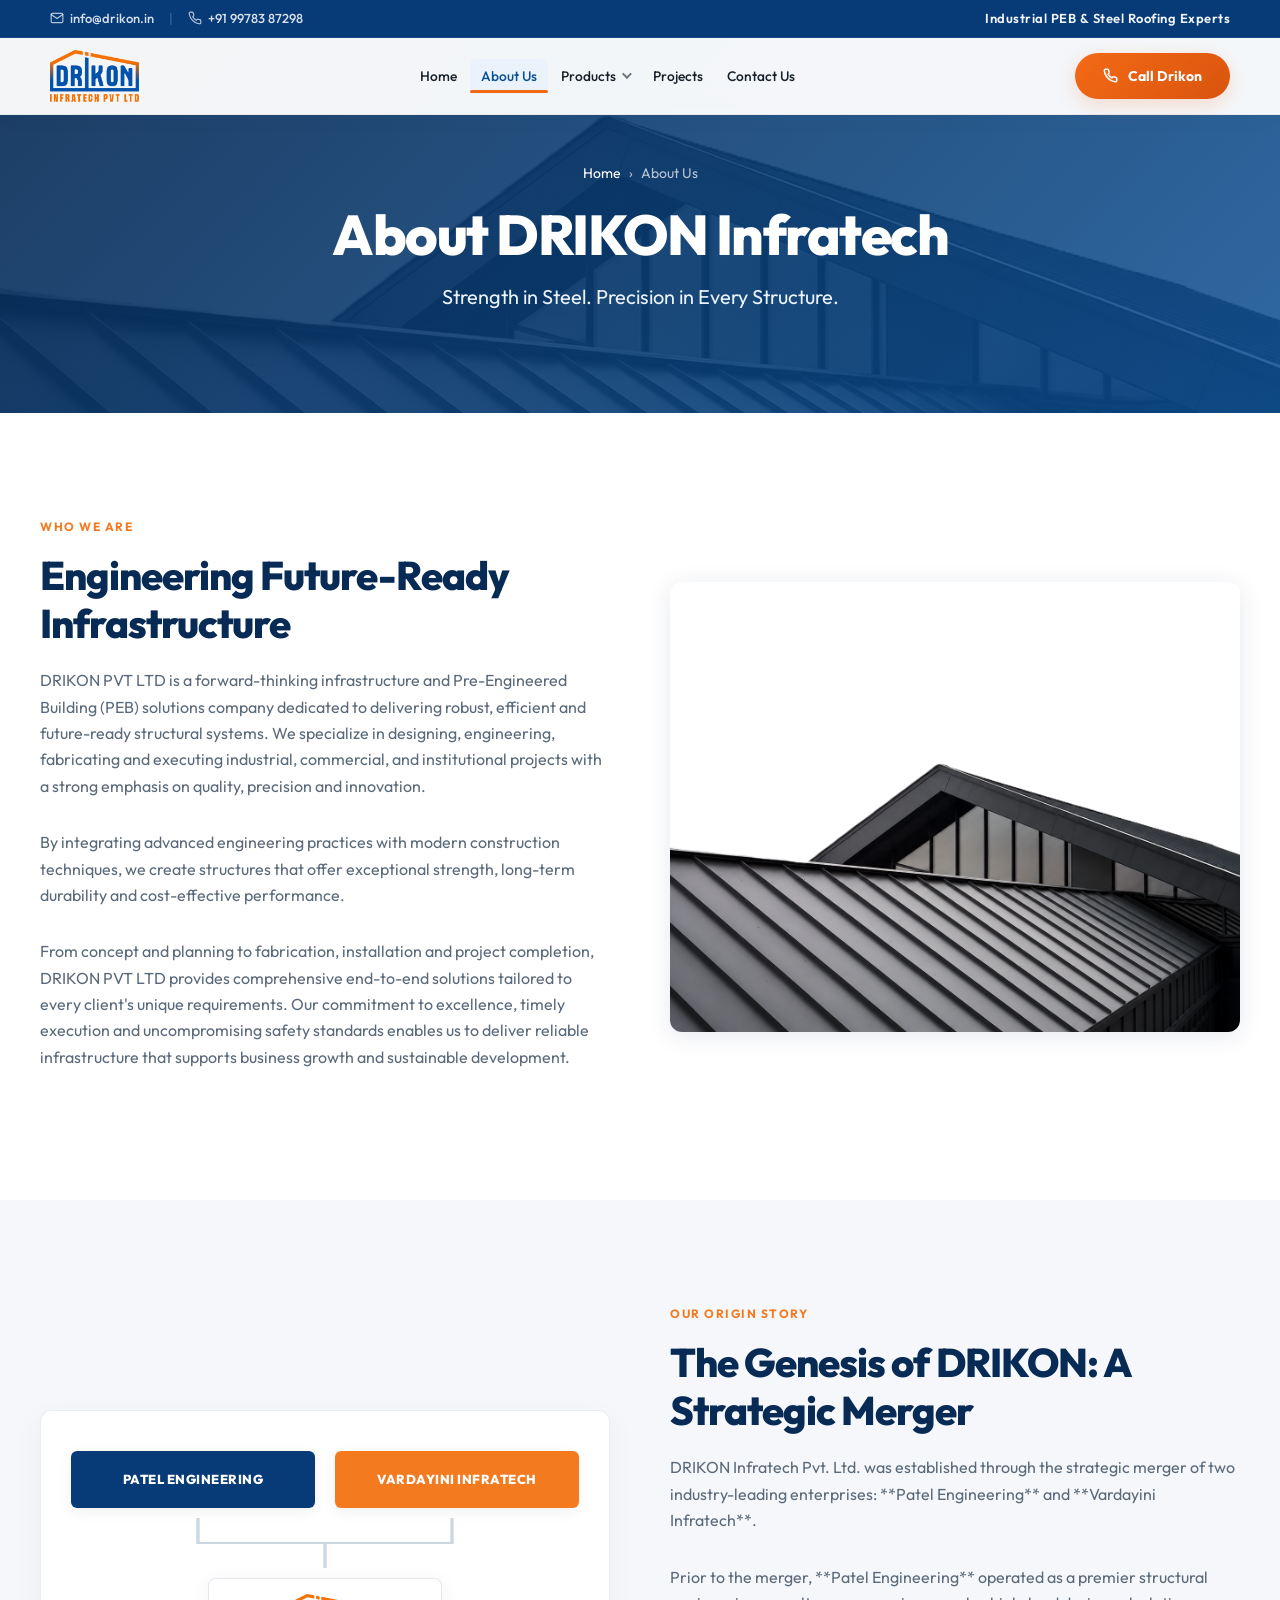
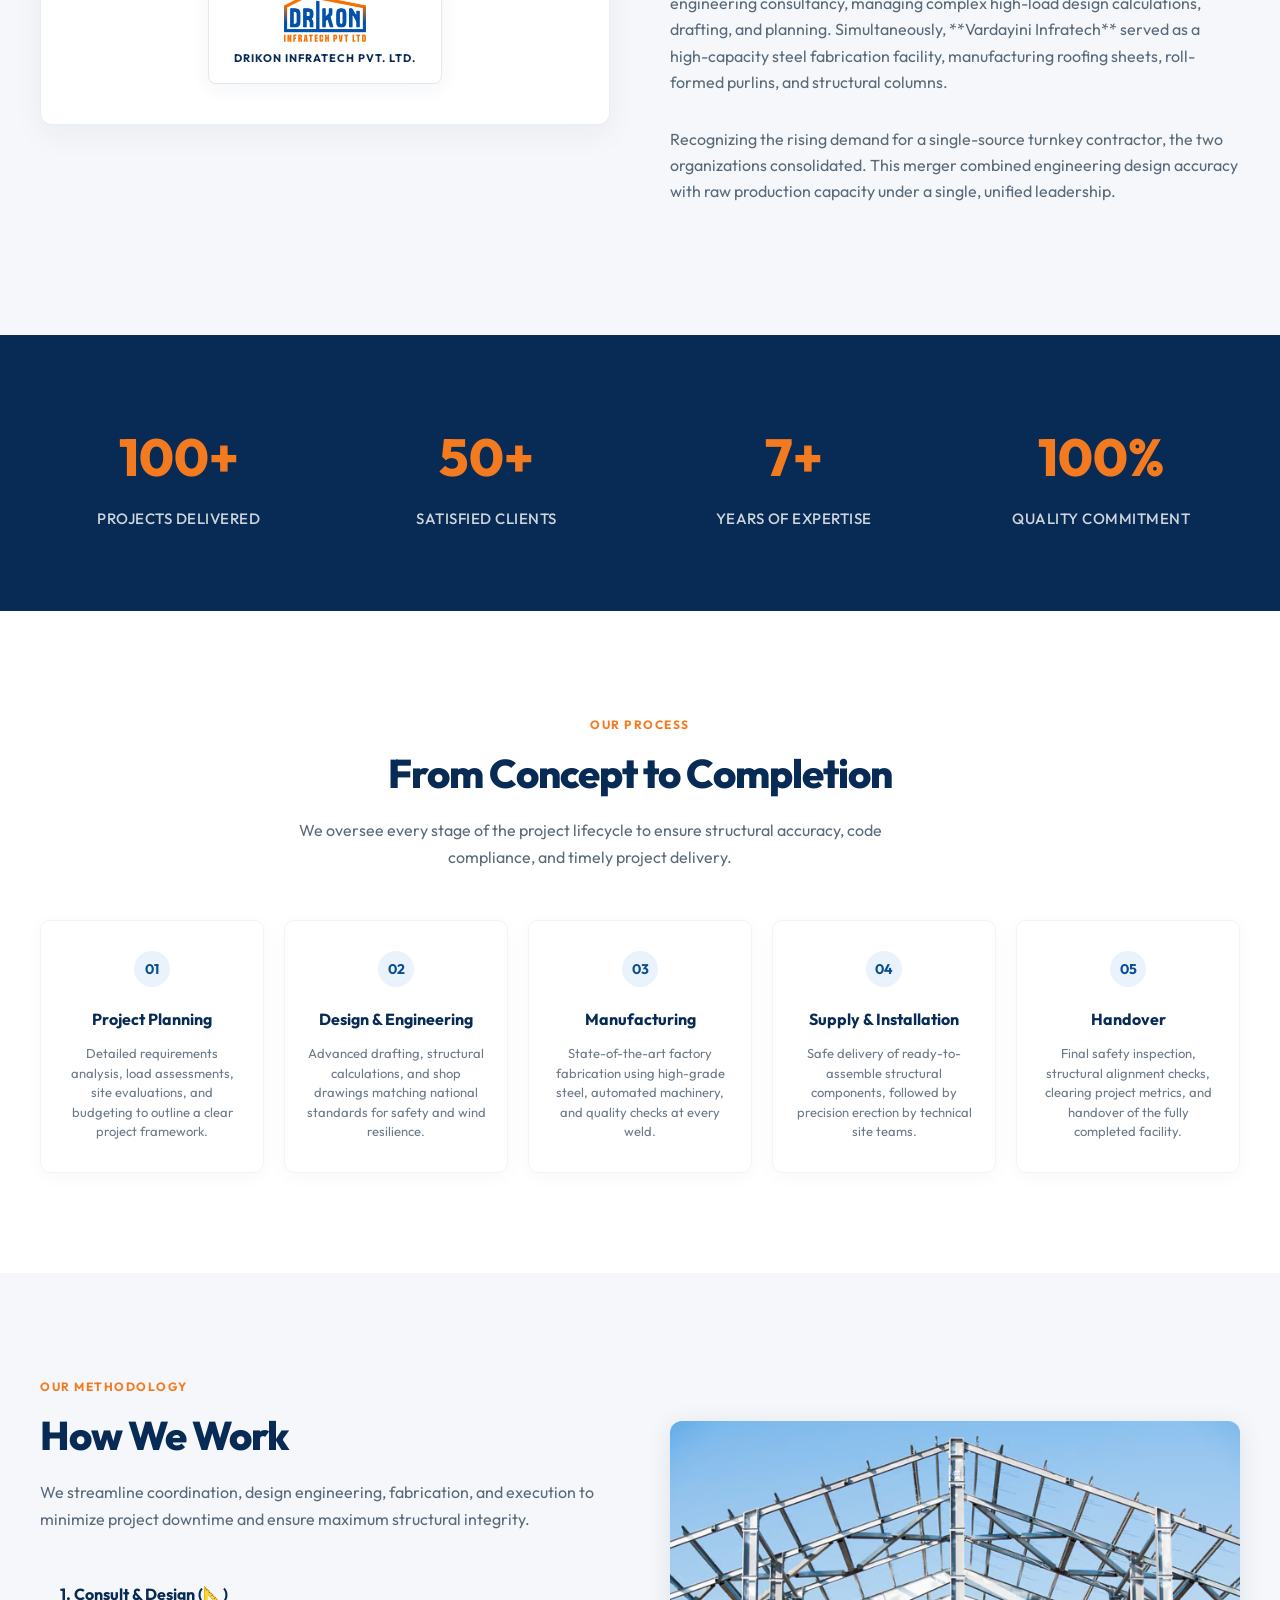
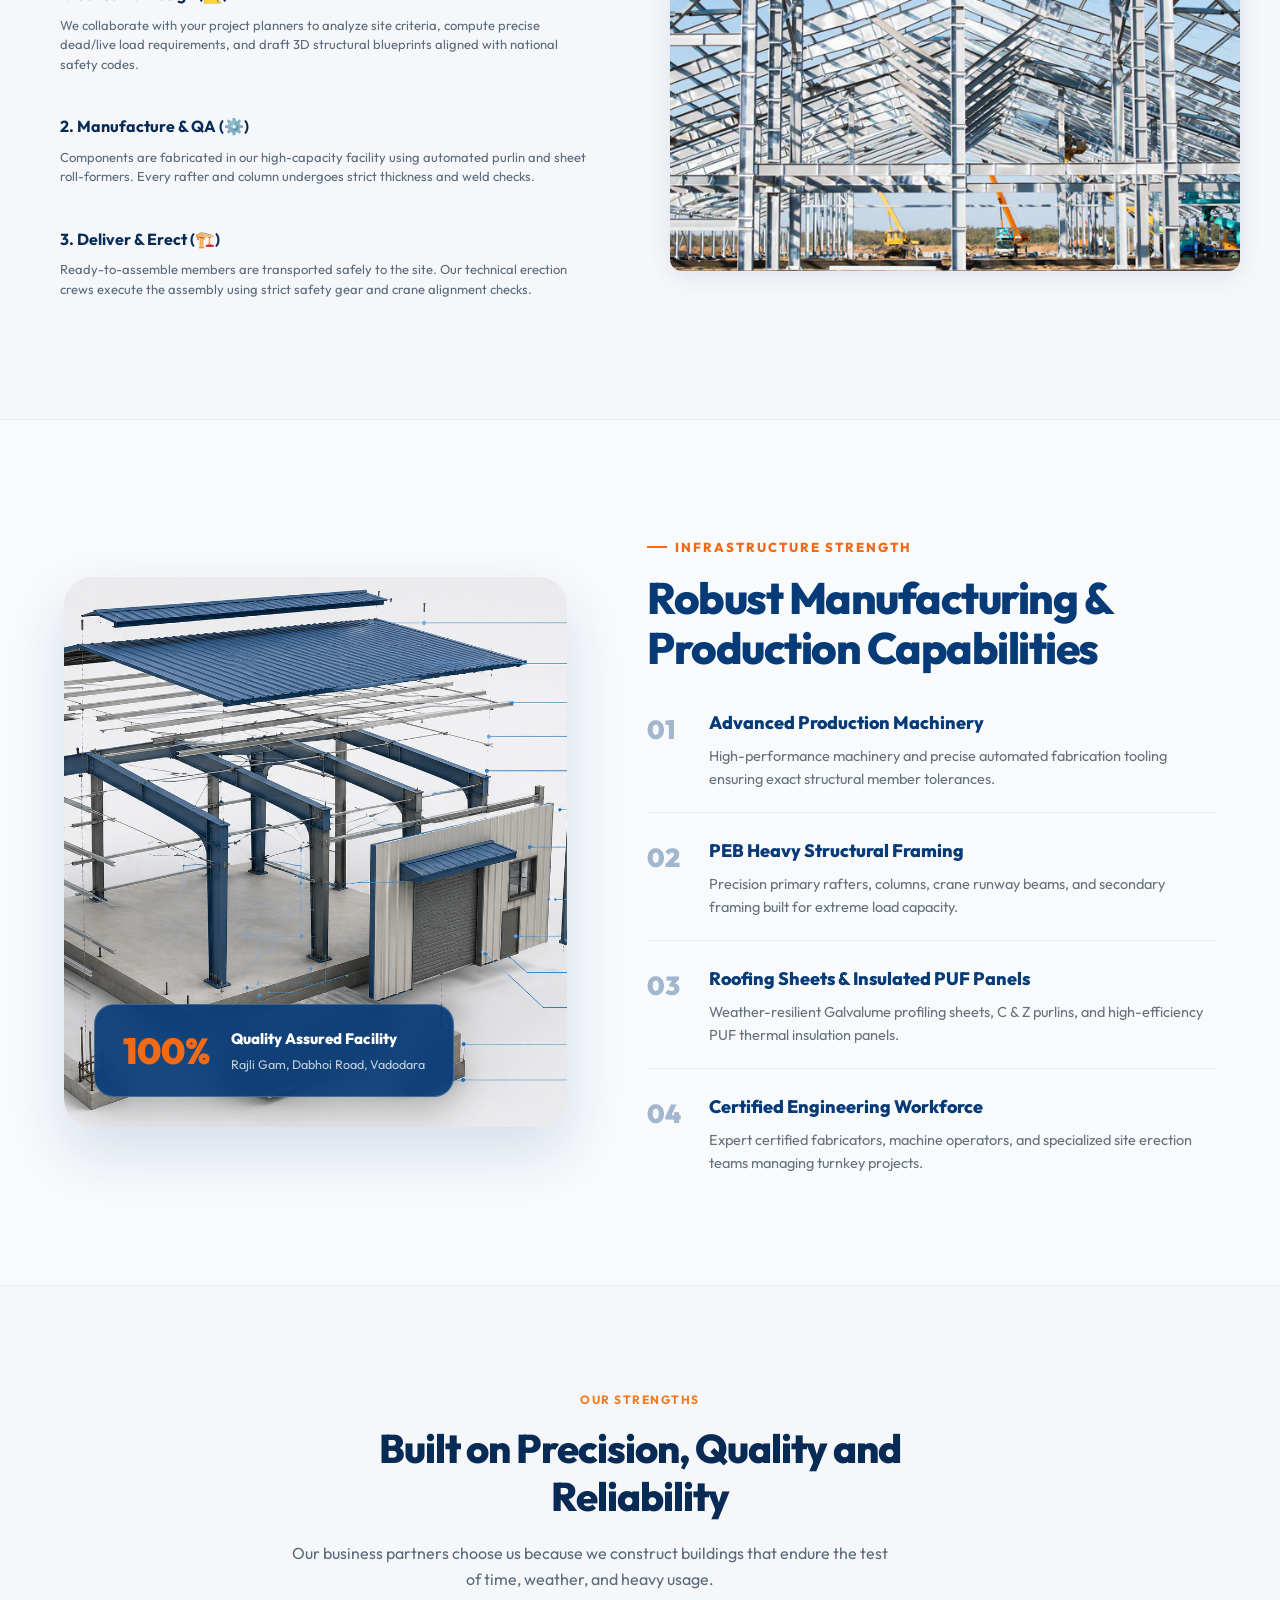
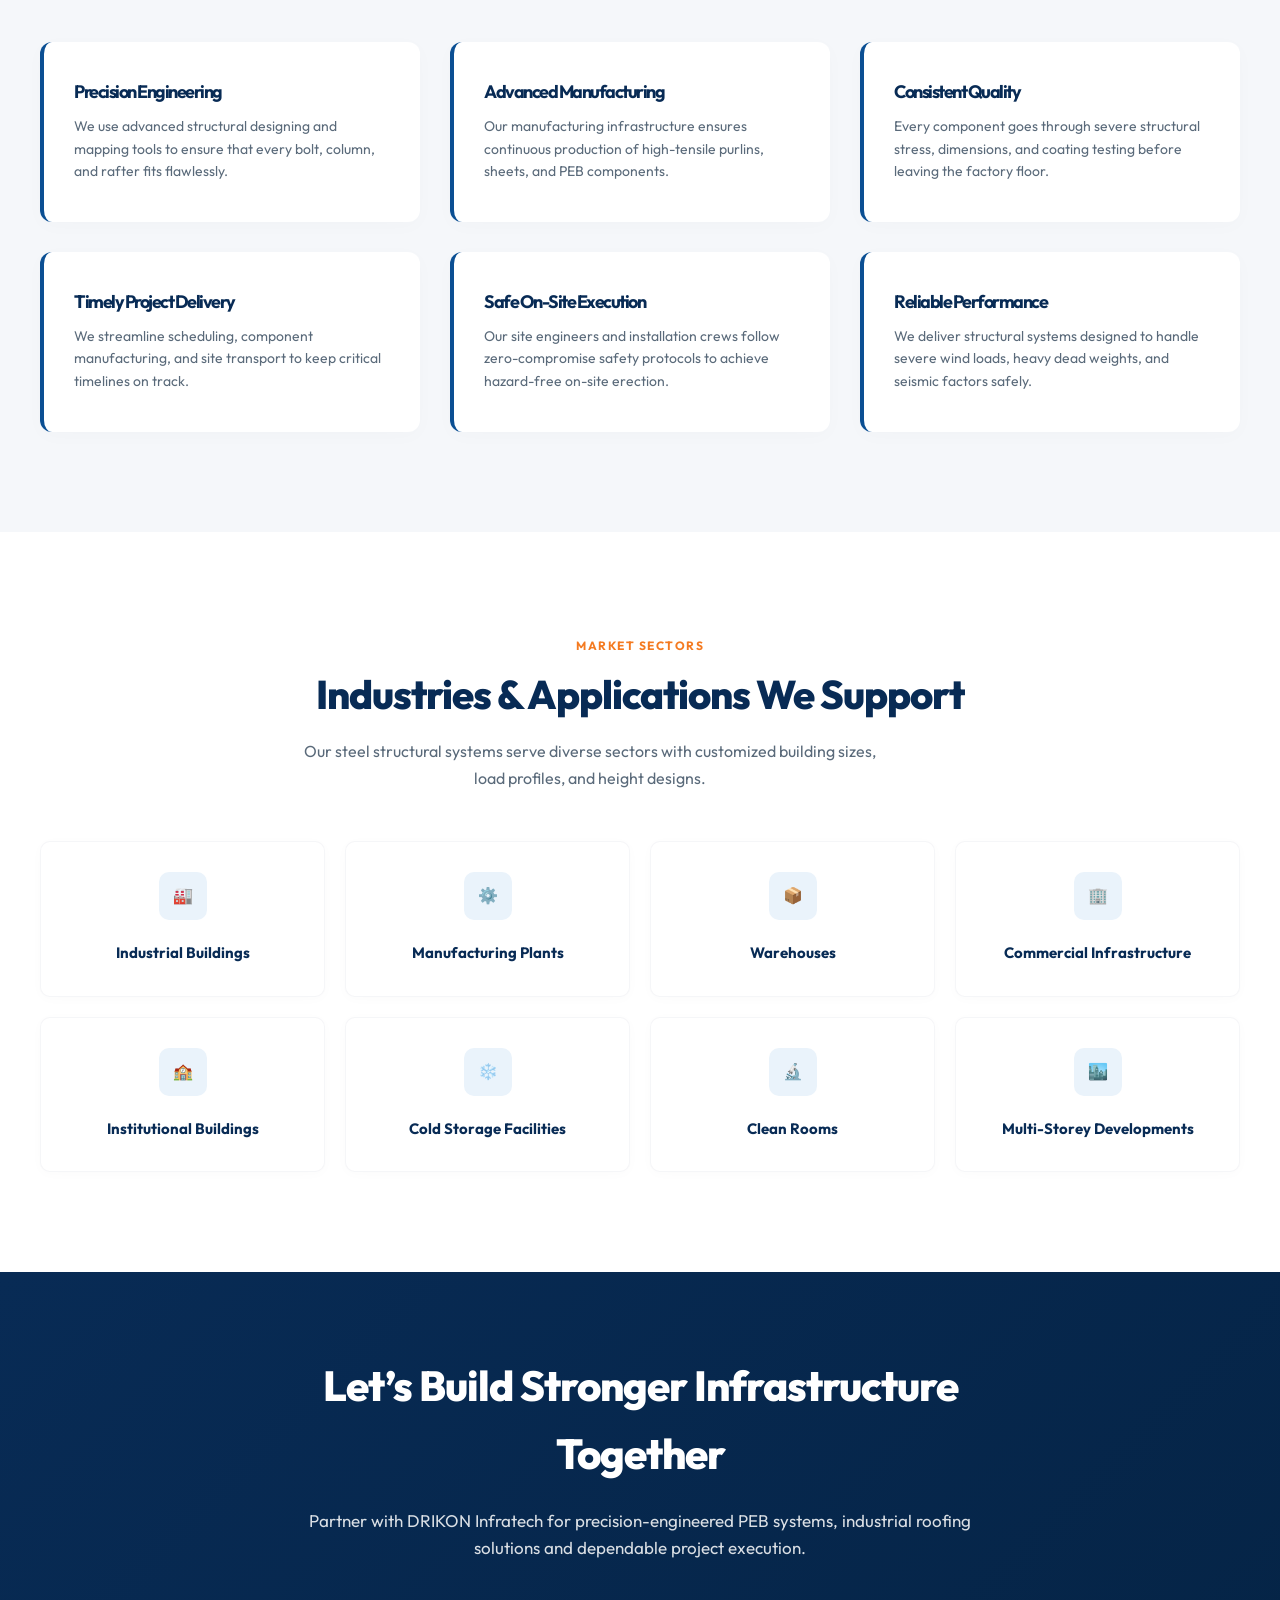
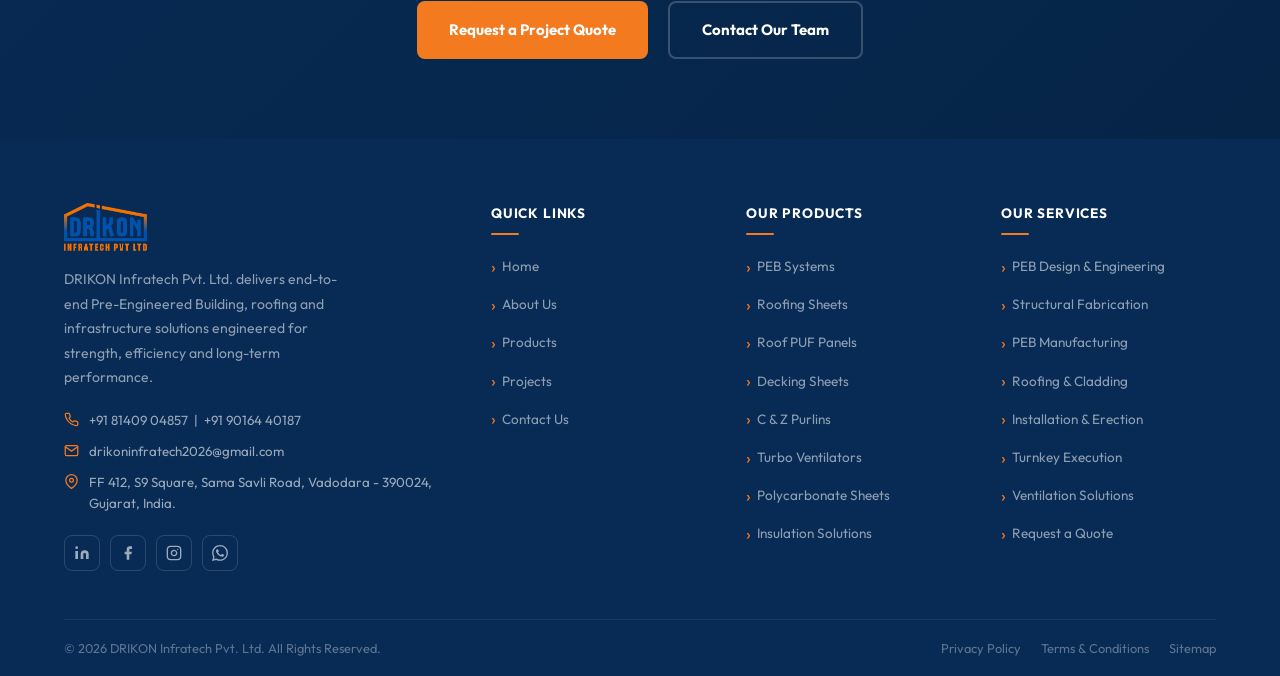
==== about.html @ f7cc9ed9 "Redesign Infrastructure section, update Products page layout, and add Polycarbonate Sheets" ====
<!DOCTYPE html>
<html lang="en">
<head>
  <meta charset="UTF-8">
  <meta name="viewport" content="width=device-width, initial-scale=1.0">
  <meta name="description" content="About DRIKON Infratech Pvt. Ltd. — Engineering-led infrastructure and Pre-Engineered Building solutions company in Vadodara, Gujarat, India.">
  <title>About Us | DRIKON Infratech Pvt. Ltd.</title>
  
  <!-- Modern Premium Google Fonts -->
  <link rel="preconnect" href="https://fonts.googleapis.com">
  <link rel="preconnect" href="https://fonts.gstatic.com" crossorigin>
  <link href="https://fonts.googleapis.com/css2?family=Outfit:wght@300;400;500;600;700;800;900&family=Hanken+Grotesk:wght@300;400;500;600;700;800&display=swap" rel="stylesheet">
  
  <link rel="stylesheet" href="style.css">
  <link rel="stylesheet" href="pages.css">

  <style>
    /* ============================================================
       ABOUT PAGE CUSTOM PREMIUM STYLES
       ============================================================ */
    .about-banner {
      position: relative;
      padding: 160px 0 100px;
      background: linear-gradient(135deg, rgba(8, 43, 85, 0.92) 0%, rgba(11, 79, 147, 0.85) 100%), url('hero-section.png') no-repeat center center/cover;
      color: var(--white);
      text-align: center;
    }
    
    .about-banner-breadcrumb {
      display: inline-flex;
      align-items: center;
      gap: 8px;
      font-size: 14px;
      color: rgba(255, 255, 255, 0.7);
      margin-bottom: 20px;
    }
    
    .about-banner-breadcrumb a {
      color: var(--white);
      transition: color var(--transition);
    }
    
    .about-banner-breadcrumb a:hover {
      color: var(--orange);
    }

    .about-banner-title {
      font-size: clamp(36px, 5vw, 56px);
      font-weight: 800;
      letter-spacing: -1.5px;
      line-height: 1.1;
      margin-bottom: 15px;
      font-family: 'Outfit', sans-serif;
    }

    .about-banner-tagline {
      font-size: clamp(16px, 2vw, 20px);
      font-weight: 400;
      color: #EAF3FB;
      max-width: 600px;
      margin: 0 auto;
    }

    /* Section Utilities */
    .about-section {
      padding: 100px 0;
    }

    .about-section.alt-bg {
      background-color: var(--light-grey);
    }

    .section-eyebrow {
      display: inline-flex;
      align-items: center;
      gap: 8px;
      color: var(--orange);
      font-weight: 700;
      font-size: 12px;
      letter-spacing: 1.5px;
      text-transform: uppercase;
      margin-bottom: 15px;
    }

    .section-title {
      font-size: clamp(28px, 3.5vw, 40px);
      color: var(--navy);
      font-weight: 800;
      letter-spacing: -1px;
      line-height: 1.2;
      margin-bottom: 20px;
    }

    .section-desc {
      font-size: 16px;
      line-height: 1.65;
      color: #5A6A7A;
      margin-bottom: 30px;
    }

    /* 2. Company Overview */
    .overview-grid {
      display: grid;
      grid-template-columns: 1fr 1fr;
      gap: 60px;
      align-items: center;
    }

    .overview-image-wrapper {
      position: relative;
      border-radius: 12px;
      overflow: hidden;
      box-shadow: var(--shadow);
    }

    .overview-image {
      width: 100%;
      height: 450px;
      object-fit: cover;
    }

    .capabilities-tag-list {
      display: flex;
      flex-wrap: wrap;
      gap: 10px;
      margin-top: 25px;
    }

    .cap-tag {
      background: var(--soft-blue);
      color: var(--blue);
      padding: 8px 16px;
      border-radius: 20px;
      font-size: 14px;
      font-weight: 600;
    }

    /* 3. Achievements */
    .achievements-section {
      background: var(--navy);
      color: var(--white);
      padding: 60px 0;
      text-align: center;
    }

    .achievements-grid {
      display: grid;
      grid-template-columns: repeat(4, 1fr);
      gap: 30px;
    }

    .achievement-card {
      padding: 20px;
    }

    .achievement-number {
      font-size: clamp(36px, 4.5vw, 52px);
      font-weight: 800;
      color: var(--orange);
      margin-bottom: 8px;
      font-family: 'Outfit', sans-serif;
    }

    .achievement-label {
      font-size: 15px;
      font-weight: 500;
      color: rgba(255, 255, 255, 0.8);
      text-transform: uppercase;
      letter-spacing: 0.5px;
    }

    /* 4. Capabilities */
    .capabilities-grid {
      display: grid;
      grid-template-columns: repeat(5, 1fr);
      gap: 20px;
      margin-top: 40px;
    }

    .capability-card {
      background: var(--white);
      border-radius: 10px;
      padding: 30px 20px;
      box-shadow: 0 4px 20px rgba(0, 0, 0, 0.03);
      border: 1px solid rgba(8, 43, 85, 0.05);
      transition: all var(--transition);
      display: flex;
      flex-direction: column;
      align-items: center;
      text-align: center;
      position: relative;
    }

    .capability-card:hover {
      transform: translateY(-5px);
      border-color: var(--blue);
      box-shadow: var(--shadow);
    }

    .capability-step {
      width: 36px;
      height: 36px;
      border-radius: 50%;
      background: var(--soft-blue);
      color: var(--blue);
      display: flex;
      align-items: center;
      justify-content: center;
      font-weight: 700;
      font-size: 14px;
      margin-bottom: 20px;
    }

    .capability-title {
      font-size: 16px;
      font-weight: 700;
      color: var(--navy);
      margin-bottom: 12px;
    }

    .capability-desc {
      font-size: 13px;
      line-height: 1.5;
      color: #6C7A89;
    }

    /* 5. Manufacturing Infrastructure */
    .infra-grid {
      display: grid;
      grid-template-columns: 1fr 1fr;
      gap: 60px;
      align-items: center;
    }

    .infra-list {
      display: grid;
      grid-template-columns: 1fr 1fr;
      gap: 20px;
      margin-top: 25px;
    }

    .infra-item {
      display: flex;
      align-items: flex-start;
      gap: 12px;
    }

    .infra-icon-wrapper {
      width: 24px;
      height: 24px;
      border-radius: 50%;
      background: var(--soft-orange);
      color: var(--orange);
      display: flex;
      align-items: center;
      justify-content: center;
      flex-shrink: 0;
      margin-top: 2px;
    }

    .infra-item-text {
      font-size: 15px;
      font-weight: 600;
      color: var(--navy);
      line-height: 1.3;
    }

    .infra-item-desc {
      font-size: 13px;
      color: #6C7A89;
      margin-top: 4px;
    }

    /* 6. Why DRIKON */
    .why-grid {
      display: grid;
      grid-template-columns: repeat(3, 1fr);
      gap: 30px;
      margin-top: 40px;
    }

    .why-card {
      background: var(--white);
      border-radius: 12px;
      padding: 40px 30px;
      box-shadow: 0 4px 20px rgba(0, 0, 0, 0.02);
      border-left: 4px solid var(--blue);
      transition: all var(--transition);
    }

    .why-card:hover {
      transform: translateY(-5px);
      box-shadow: var(--shadow);
      border-left-color: var(--orange);
    }

    .why-title {
      font-size: 18px;
      font-weight: 700;
      color: var(--navy);
      margin-bottom: 12px;
    }

    .why-desc {
      font-size: 14px;
      line-height: 1.6;
      color: #5A6A7A;
    }

    /* 7. Industries & Applications */
    .ind-grid {
      display: grid;
      grid-template-columns: repeat(4, 1fr);
      gap: 20px;
      margin-top: 40px;
    }

    .ind-card {
      background: var(--white);
      border-radius: 10px;
      padding: 30px 20px;
      text-align: center;
      box-shadow: 0 2px 12px rgba(0,0,0,0.02);
      border: 1px solid rgba(8, 43, 85, 0.04);
      transition: all var(--transition);
    }

    .ind-card:hover {
      transform: translateY(-4px);
      box-shadow: var(--shadow);
      border-color: var(--orange);
    }

    .ind-icon {
      width: 48px;
      height: 48px;
      margin: 0 auto 20px;
      background: var(--soft-blue);
      color: var(--blue);
      border-radius: 10px;
      display: flex;
      align-items: center;
      justify-content: center;
    }

    .ind-card:hover .ind-icon {
      background: var(--soft-orange);
      color: var(--orange);
    }

    .ind-name {
      font-size: 15px;
      font-weight: 700;
      color: var(--navy);
    }

    /* 8. Final Enquiry CTA */
    .about-cta {
      background: linear-gradient(135deg, var(--navy) 0%, #052446 100%);
      color: var(--white);
      padding: 80px 0;
      text-align: center;
    }

    .about-cta-content {
      max-width: 700px;
      margin: 0 auto;
    }

    .about-cta-title {
      font-size: clamp(28px, 4vw, 42px);
      font-weight: 800;
      margin-bottom: 20px;
      letter-spacing: -1px;
    }

    .about-cta-desc {
      font-size: 17px;
      color: rgba(255, 255, 255, 0.85);
      line-height: 1.6;
      margin-bottom: 40px;
    }

    .about-cta-buttons {
      display: flex;
      justify-content: center;
      gap: 20px;
      flex-wrap: wrap;
    }

    .about-btn {
      padding: 15px 32px;
      border-radius: 8px;
      font-weight: 700;
      font-size: 15px;
      display: inline-flex;
      align-items: center;
      gap: 8px;
      transition: all var(--transition);
    }

    .about-btn-primary {
      background: var(--orange);
      color: var(--white);
    }

    .about-btn-primary:hover {
      background: #e06915;
      transform: translateY(-2px);
    }

    .about-btn-secondary {
      background: transparent;
      color: var(--white);
      border: 2px solid rgba(255, 255, 255, 0.2);
    }

    .about-btn-secondary:hover {
      background: rgba(255, 255, 255, 0.08);
      border-color: var(--white);
      transform: translateY(-2px);
    }

    /* Responsive adjustments */
    @media (max-width: 1024px) {
      .capabilities-grid {
        grid-template-columns: repeat(3, 1fr);
      }
      .ind-grid {
        grid-template-columns: repeat(3, 1fr);
      }
    }

    @media (max-width: 768px) {
      .overview-grid, .infra-grid {
        grid-template-columns: 1fr;
        gap: 40px;
      }
      .achievements-grid {
        grid-template-columns: repeat(2, 1fr);
      }
      .capabilities-grid {
        grid-template-columns: repeat(2, 1fr);
      }
      .why-grid {
        grid-template-columns: repeat(2, 1fr);
      }
      .ind-grid {
        grid-template-columns: repeat(2, 1fr);
      }
      .about-section {
        padding: 70px 0;
      }
    }

    @media (max-width: 480px) {
      .achievements-grid {
        grid-template-columns: 1fr;
      }
      .capabilities-grid {
        grid-template-columns: 1fr;
      }
      .why-grid {
        grid-template-columns: 1fr;
      }
      .ind-grid {
        grid-template-columns: 1fr;
      }
      .overview-image {
        height: 300px;
      }
    }

    /* Merger Diagram Section Styles */
    .merger-grid {
      display: grid;
      grid-template-columns: 1fr 1fr;
      gap: 60px;
      align-items: center;
    }
    .merger-diagram-card {
      background: var(--white);
      border-radius: 12px;
      padding: 40px 30px;
      box-shadow: 0 10px 30px rgba(8, 43, 85, 0.05);
      border: 1px solid rgba(8, 43, 85, 0.08);
      display: flex;
      flex-direction: column;
      align-items: center;
      text-align: center;
    }
    .merger-diagram-nodes {
      display: flex;
      align-items: center;
      justify-content: center;
      gap: 20px;
      width: 100%;
      position: relative;
    }
    .merger-node-card {
      flex: 1;
      padding: 18px 12px;
      border-radius: 6px;
      font-weight: 800;
      font-size: 13px;
      letter-spacing: 0.5px;
      text-transform: uppercase;
      color: var(--white);
      box-shadow: 0 4px 15px rgba(0,0,0,0.06);
    }
    .merger-node-card.patel {
      background-color: #063b78; /* Deep Blue from brochure */
    }
    .merger-node-card.vardayini {
      background-color: #f47a20; /* Vibrant Orange from brochure */
    }
    .merger-diagram-connectors {
      position: relative;
      width: 100%;
      height: 50px;
      margin: 10px 0;
    }
    .merger-svg-line {
      width: 100%;
      height: 100%;
    }
    .merger-diagram-result {
      background: var(--white);
      border: 1px solid rgba(8, 43, 85, 0.1);
      padding: 15px 25px;
      border-radius: 8px;
      box-shadow: 0 4px 20px rgba(8, 43, 85, 0.06);
      display: flex;
      flex-direction: column;
      align-items: center;
      max-width: 250px;
    }
    .merger-result-logo {
      height: 48px;
      width: auto;
      object-fit: contain;
    }
    .merger-result-label {
      margin-top: 8px;
      font-size: 11px;
      font-weight: 700;
      color: var(--navy);
      letter-spacing: 1px;
      text-transform: uppercase;
    }

    @media (max-width: 768px) {
      .merger-grid {
        grid-template-columns: 1fr;
        gap: 40px;
      }
      .merger-diagram-card {
        padding: 30px 20px;
      }
      .merger-node-card {
        font-size: 11px;
        padding: 14px 8px;
      }
    }
  </style>
</head>
<body>

  <!-- Premium Header -->
  <header class="header">
    <!-- Header Top Bar -->
    <div class="header-top-bar">
      <div class="top-bar-container">
        <div class="top-bar-left">
          <a href="mailto:info@drikon.in" class="top-bar-link">
            <svg class="top-bar-icon" viewBox="0 0 24 24" fill="none" stroke="currentColor" stroke-width="2" stroke-linecap="round" stroke-linejoin="round">
              <path d="M4 4h16c1.1 0 2 .9 2 2v12c0 1.1-.9 2-2 2H4c-1.1 0-2-.9-2-2V6c0-1.1.9-2 2-2z" />
              <polyline points="22,6 12,13 2,6" />
            </svg>
            info@drikon.in
          </a>
          <span class="top-bar-separator">|</span>
          <a href="tel:+919978387298" class="top-bar-link">
            <svg class="top-bar-icon" viewBox="0 0 24 24" fill="none" stroke="currentColor" stroke-width="2" stroke-linecap="round" stroke-linejoin="round">
              <path d="M22 16.92v3a2 2 0 0 1-2.18 2 19.79 19.79 0 0 1-8.63-3.07 19.5 19.5 0 0 1-6-6 19.79 19.79 0 0 1-3.07-8.67A2 2 0 0 1 4.11 2h3a2 2 0 0 1 2 1.72 12.84 12.84 0 0 0 .7 2.81 2 2 0 0 1-.45 2.11L8.09 9.91a16 16 0 0 0 6 6l1.27-1.27a2 2 0 0 1 2.11-.45 12.84 12.84 0 0 0 2.81.7A2 2 0 0 1 22 16.92z" />
            </svg>
            +91 99783 87298
          </a>
        </div>
        <div class="top-bar-right">
          <span>Industrial PEB & Steel Roofing Experts</span>
        </div>
      </div>
    </div>

    <!-- Main Navigation Bar -->
    <div class="header-container">
      <a href="index.html" class="logo-link">
        <img src="Drikon Infratech Logo Final_1.png" alt="Drikon Infratech Logo" class="logo-img">
      </a>
      
      <nav class="nav-menu">
        <ul class="nav-list">
          <li class="nav-item"><a href="index.html" class="nav-link">Home</a></li>
          <li class="nav-item"><a href="about.html" class="nav-link active">About Us</a></li>
          <li class="nav-item">
            <a href="products.html" class="nav-link">Products <span class="dropdown-arrow"></span></a>
            <ul class="dropdown-menu">
              <li><a href="products.html#peb-systems">Pre-Engineered Buildings</a></li>
              <li><a href="products.html#roofing-sheets">Roofing Sheets</a></li>
              <li><a href="products.html#puf-panels">Insulated PUF Panels</a></li>
              <li><a href="products.html#polycarbonate">Polycarbonate Sheets</a></li>
              <li><a href="products.html#decking-sheets">Decking Sheet Systems</a></li>
              <li><a href="products.html#cz-purlins">Structural C &amp; Z Purlins</a></li>
              <li><a href="products.html#ventilators">Air Ventilation Systems</a></li>
            </ul>
          </li>
          <li class="nav-item"><a href="projects.html" class="nav-link">Projects</a></li>
          <li class="nav-item"><a href="contact.html" class="nav-link">Contact Us</a></li>
        </ul>
      </nav>
      
      <div class="header-cta">
        <a href="tel:+919978387298" class="cta-btn">
          <span class="phone-icon-wrapper">
            <svg class="phone-icon" viewBox="0 0 24 24" fill="none" stroke="currentColor" stroke-width="2.5" stroke-linecap="round" stroke-linejoin="round">
              <path d="M22 16.92v3a2 2 0 0 1-2.18 2 19.79 19.79 0 0 1-8.63-3.07 19.5 19.5 0 0 1-6-6 19.79 19.79 0 0 1-3.07-8.67A2 2 0 0 1 4.11 2h3a2 2 0 0 1 2 1.72 12.84 12.84 0 0 0 .7 2.81 2 2 0 0 1-.45 2.11L8.09 9.91a16 16 0 0 0 6 6l1.27-1.27a2 2 0 0 1 2.11-.45 12.84 12.84 0 0 0 2.81.7A2 2 0 0 1 22 16.92z"/>
            </svg>
          </span>
          <span class="cta-phone">Call Drikon</span>
        </a>
      </div>
    </div>
  </header>

  <!-- Mobile Nav -->
  <nav class="mobile-nav" id="mobileNav">
    <button class="mobile-nav-close" id="mobileNavClose" aria-label="Close menu">&times;</button>
    <a href="index.html">Home</a>
    <a href="about.html">About Us</a>
    <a href="products.html">Products</a>
    <a href="projects.html">Projects</a>
    <a href="contact.html">Contact Us</a>
    <a href="contact.html" class="btn-quote">Get a Quote</a>
  </nav>

  <!-- ===================== 1. INNER PAGE BANNER ===================== -->
  <section class="about-banner">
    <div class="container">
      <div class="about-banner-breadcrumb">
        <a href="index.html">Home</a>
        <span>›</span>
        <span>About Us</span>
      </div>
      <h1 class="about-banner-title">About DRIKON Infratech</h1>
      <p class="about-banner-tagline">Strength in Steel. Precision in Every Structure.</p>
    </div>
  </section>

  <!-- ===================== 2. COMPANY OVERVIEW ===================== -->
  <section class="about-section">
    <div class="container">
      <div class="overview-grid">
        <div>
          <span class="section-eyebrow">Who We Are</span>
          <h2 class="section-title">Engineering Future-Ready Infrastructure</h2>
          <p class="section-desc">
            DRIKON PVT LTD is a forward-thinking infrastructure and Pre-Engineered Building (PEB) solutions company dedicated to delivering robust, efficient and future-ready structural systems. We specialize in designing, engineering, fabricating and executing industrial, commercial, and institutional projects with a strong emphasis on quality, precision and innovation.
          </p>
          <p class="section-desc">
            By integrating advanced engineering practices with modern construction techniques, we create structures that offer exceptional strength, long-term durability and cost-effective performance.
          </p>
          <p class="section-desc">
            From concept and planning to fabrication, installation and project completion, DRIKON PVT LTD provides comprehensive end-to-end solutions tailored to every client's unique requirements. Our commitment to excellence, timely execution and uncompromising safety standards enables us to deliver reliable infrastructure that supports business growth and sustainable development.
          </p>
        </div>
        <div class="overview-image-wrapper">
          <img src="hero-section.png" alt="Pre-Engineered Building Infrastructure" class="overview-image">
        </div>
      </div>
    </div>
  </section>

  <!-- ===================== COMPANY ORIGIN (MERGER) ===================== -->
  <section class="about-section alt-bg">
    <div class="container">
      <div class="merger-grid">
        <div class="merger-diagram-card">
          <div class="merger-diagram-nodes">
            <div class="merger-node-card patel">Patel Engineering</div>
            <div class="merger-node-card vardayini">Vardayini Infratech</div>
          </div>
          <div class="merger-diagram-connectors">
            <svg class="merger-svg-line" viewBox="0 0 300 50" preserveAspectRatio="none">
              <path d="M 75 0 L 75 25 L 225 25 L 225 0 M 150 25 L 150 50" fill="none" stroke="#CCD7E2" stroke-width="2" />
            </svg>
          </div>
          <div class="merger-diagram-result">
            <img src="Drikon Infratech Logo Final_1.png" alt="DRIKON Infratech Pvt Ltd Logo" class="merger-result-logo">
            <span class="merger-result-label">DRIKON Infratech Pvt. Ltd.</span>
          </div>
        </div>
        <div>
          <span class="section-eyebrow">Our Origin Story</span>
          <h2 class="section-title">The Genesis of DRIKON: A Strategic Merger</h2>
          <p class="section-desc">
            DRIKON Infratech Pvt. Ltd. was established through the strategic merger of two industry-leading enterprises: **Patel Engineering** and **Vardayini Infratech**.
          </p>
          <p class="section-desc">
            Prior to the merger, **Patel Engineering** operated as a premier structural engineering consultancy, managing complex high-load design calculations, drafting, and planning. Simultaneously, **Vardayini Infratech** served as a high-capacity steel fabrication facility, manufacturing roofing sheets, roll-formed purlins, and structural columns.
          </p>
          <p class="section-desc">
            Recognizing the rising demand for a single-source turnkey contractor, the two organizations consolidated. This merger combined engineering design accuracy with raw production capacity under a single, unified leadership.
          </p>
        </div>
      </div>
    </div>
  </section>

  <!-- ===================== 3. OUR ACHIEVEMENTS ===================== -->
  <section class="achievements-section">
    <div class="container">
      <div class="achievements-grid">
        <div class="achievement-card">
          <div class="achievement-number">100+</div>
          <div class="achievement-label">Projects Delivered</div>
        </div>
        <div class="achievement-card">
          <div class="achievement-number">50+</div>
          <div class="achievement-label">Satisfied Clients</div>
        </div>
        <div class="achievement-card">
          <div class="achievement-number">7+</div>
          <div class="achievement-label">Years of Expertise</div>
        </div>
        <div class="achievement-card">
          <div class="achievement-number">100%</div>
          <div class="achievement-label">Quality Commitment</div>
        </div>
      </div>
    </div>
  </section>

  <!-- ===================== 4. END-TO-END CAPABILITIES ===================== -->
  <section class="about-section">
    <div class="container">
      <div style="text-align: center; max-width: 700px; margin: 0 auto 50px;">
        <span class="section-eyebrow">Our Process</span>
        <h2 class="section-title">From Concept to Completion</h2>
        <p class="section-desc" style="margin-bottom: 0;">We oversee every stage of the project lifecycle to ensure structural accuracy, code compliance, and timely project delivery.</p>
      </div>

      <div class="capabilities-grid">
        <div class="capability-card">
          <div class="capability-step">01</div>
          <h3 class="capability-title">Project Planning</h3>
          <p class="capability-desc">Detailed requirements analysis, load assessments, site evaluations, and budgeting to outline a clear project framework.</p>
        </div>
        <div class="capability-card">
          <div class="capability-step">02</div>
          <h3 class="capability-title">Design & Engineering</h3>
          <p class="capability-desc">Advanced drafting, structural calculations, and shop drawings matching national standards for safety and wind resilience.</p>
        </div>
        <div class="capability-card">
          <div class="capability-step">03</div>
          <h3 class="capability-title">Manufacturing</h3>
          <p class="capability-desc">State-of-the-art factory fabrication using high-grade steel, automated machinery, and quality checks at every weld.</p>
        </div>
        <div class="capability-card">
          <div class="capability-step">04</div>
          <h3 class="capability-title">Supply & Installation</h3>
          <p class="capability-desc">Safe delivery of ready-to-assemble structural components, followed by precision erection by technical site teams.</p>
        </div>
        <div class="capability-card">
          <div class="capability-step">05</div>
          <h3 class="capability-title">Handover</h3>
          <p class="capability-desc">Final safety inspection, structural alignment checks, clearing project metrics, and handover of the fully completed facility.</p>
        </div>
      </div>
    </div>
  </section>

  <!-- ===================== HOW WE WORK ===================== -->
  <section class="about-section alt-bg">
    <div class="container">
      <div class="overview-grid" style="align-items: center;">
        <div>
          <span class="section-eyebrow">Our Methodology</span>
          <h2 class="section-title">How We Work</h2>
          <p class="section-desc">
            We streamline coordination, design engineering, fabrication, and execution to minimize project downtime and ensure maximum structural integrity.
          </p>
          
          <div class="merger-flow" style="margin-top: 20px;">
            <div class="merger-box" style="padding: 20px;">
              <h3 style="font-size: 16px; font-weight: 700; color: var(--navy); margin-bottom: 8px;">1. Consult &amp; Design (📐)</h3>
              <p style="font-size: 13px; line-height: 1.5; color: #5A6A7A; margin: 0;">We collaborate with your project planners to analyze site criteria, compute precise dead/live load requirements, and draft 3D structural blueprints aligned with national safety codes.</p>
            </div>
            <div class="merger-box" style="padding: 20px; border-left-color: var(--orange);">
              <h3 style="font-size: 16px; font-weight: 700; color: var(--navy); margin-bottom: 8px;">2. Manufacture &amp; QA (⚙️)</h3>
              <p style="font-size: 13px; line-height: 1.5; color: #5A6A7A; margin: 0;">Components are fabricated in our high-capacity facility using automated purlin and sheet roll-formers. Every rafter and column undergoes strict thickness and weld checks.</p>
            </div>
            <div class="merger-box" style="padding: 20px; border-left-color: var(--navy);">
              <h3 style="font-size: 16px; font-weight: 700; color: var(--navy); margin-bottom: 8px;">3. Deliver &amp; Erect (🏗️)</h3>
              <p style="font-size: 13px; line-height: 1.5; color: #5A6A7A; margin: 0;">Ready-to-assemble members are transported safely to the site. Our technical erection crews execute the assembly using strict safety gear and crane alignment checks.</p>
            </div>
          </div>
        </div>
        <div class="overview-image-wrapper">
          <img src="images/Pre-Engineered Buildings.png" alt="How We Work - PEB Structural Assembly" class="overview-image">
        </div>
      </div>
    </div>
  </section>

  <!-- ===================== 5. MANUFACTURING INFRASTRUCTURE ===================== -->
  <section class="infra-section-v3" id="infrastructure">
    <div class="container">
      <div class="infra-v3-grid">
        <!-- Left Image Section with Floating Stat -->
        <div class="infra-v3-visual">
          <div class="infra-v3-img-wrapper">
            <img src="peb shade.png" alt="DRIKON Manufacturing Facility Shed">
            <div class="infra-v3-stat-card">
              <div class="infra-v3-stat-num">100%</div>
              <div>
                <div class="infra-v3-stat-title">Quality Assured Facility</div>
                <div class="infra-v3-stat-desc">Rajli Gam, Dabhoi Road, Vadodara</div>
              </div>
            </div>
          </div>
        </div>

        <!-- Right Content: Staggered Numbered Flow (No Boxes) -->
        <div class="infra-v3-content">
          <span class="infra-v3-tag">Infrastructure Strength</span>
          <h2 class="infra-v3-title">Robust Manufacturing &amp; Production Capabilities</h2>
          
          <div class="infra-v3-flow">
            <div class="infra-v3-step">
              <span class="infra-v3-step-num">01</span>
              <div>
                <h3 class="infra-v3-step-heading">Advanced Production Machinery</h3>
                <p class="infra-v3-step-text">High-performance machinery and precise automated fabrication tooling ensuring exact structural member tolerances.</p>
              </div>
            </div>

            <div class="infra-v3-step">
              <span class="infra-v3-step-num">02</span>
              <div>
                <h3 class="infra-v3-step-heading">PEB Heavy Structural Framing</h3>
                <p class="infra-v3-step-text">Precision primary rafters, columns, crane runway beams, and secondary framing built for extreme load capacity.</p>
              </div>
            </div>

            <div class="infra-v3-step">
              <span class="infra-v3-step-num">03</span>
              <div>
                <h3 class="infra-v3-step-heading">Roofing Sheets &amp; Insulated PUF Panels</h3>
                <p class="infra-v3-step-text">Weather-resilient Galvalume profiling sheets, C &amp; Z purlins, and high-efficiency PUF thermal insulation panels.</p>
              </div>
            </div>

            <div class="infra-v3-step">
              <span class="infra-v3-step-num">04</span>
              <div>
                <h3 class="infra-v3-step-heading">Certified Engineering Workforce</h3>
                <p class="infra-v3-step-text">Expert certified fabricators, machine operators, and specialized site erection teams managing turnkey projects.</p>
              </div>
            </div>
          </div>
        </div>
      </div>
    </div>
  </section>

  <!-- ===================== 6. WHY DRIKON ===================== -->
  <section class="about-section alt-bg">
    <div class="container">
      <div style="text-align: center; max-width: 700px; margin: 0 auto 50px;">
        <span class="section-eyebrow">Our Strengths</span>
        <h2 class="section-title">Built on Precision, Quality and Reliability</h2>
        <p class="section-desc" style="margin-bottom: 0;">Our business partners choose us because we construct buildings that endure the test of time, weather, and heavy usage.</p>
      </div>

      <div class="why-grid">
        <div class="why-card">
          <h3 class="why-title">Precision Engineering</h3>
          <p class="why-desc">We use advanced structural designing and mapping tools to ensure that every bolt, column, and rafter fits flawlessly.</p>
        </div>
        <div class="why-card">
          <h3 class="why-title">Advanced Manufacturing</h3>
          <p class="why-desc">Our manufacturing infrastructure ensures continuous production of high-tensile purlins, sheets, and PEB components.</p>
        </div>
        <div class="why-card">
          <h3 class="why-title">Consistent Quality</h3>
          <p class="why-desc">Every component goes through severe structural stress, dimensions, and coating testing before leaving the factory floor.</p>
        </div>
        <div class="why-card">
          <h3 class="why-title">Timely Project Delivery</h3>
          <p class="why-desc">We streamline scheduling, component manufacturing, and site transport to keep critical timelines on track.</p>
        </div>
        <div class="why-card">
          <h3 class="why-title">Safe On-Site Execution</h3>
          <p class="why-desc">Our site engineers and installation crews follow zero-compromise safety protocols to achieve hazard-free on-site erection.</p>
        </div>
        <div class="why-card">
          <h3 class="why-title">Reliable Performance</h3>
          <p class="why-desc">We deliver structural systems designed to handle severe wind loads, heavy dead weights, and seismic factors safely.</p>
        </div>
      </div>
    </div>
  </section>

  <!-- ===================== 7. INDUSTRIES & APPLICATIONS ===================== -->
  <section class="about-section">
    <div class="container">
      <div style="text-align: center; max-width: 700px; margin: 0 auto 50px;">
        <span class="section-eyebrow">Market Sectors</span>
        <h2 class="section-title">Industries &amp; Applications We Support</h2>
        <p class="section-desc" style="margin-bottom: 0;">Our steel structural systems serve diverse sectors with customized building sizes, load profiles, and height designs.</p>
      </div>

      <div class="ind-grid">
        <div class="ind-card">
          <div class="ind-icon">🏭</div>
          <span class="ind-name">Industrial Buildings</span>
        </div>
        <div class="ind-card">
          <div class="ind-icon">⚙️</div>
          <span class="ind-name">Manufacturing Plants</span>
        </div>
        <div class="ind-card">
          <div class="ind-icon">📦</div>
          <span class="ind-name">Warehouses</span>
        </div>
        <div class="ind-card">
          <div class="ind-icon">🏢</div>
          <span class="ind-name">Commercial Infrastructure</span>
        </div>
        <div class="ind-card">
          <div class="ind-icon">🏫</div>
          <span class="ind-name">Institutional Buildings</span>
        </div>
        <div class="ind-card">
          <div class="ind-icon">❄️</div>
          <span class="ind-name">Cold Storage Facilities</span>
        </div>
        <div class="ind-card">
          <div class="ind-icon">🔬</div>
          <span class="ind-name">Clean Rooms</span>
        </div>
        <div class="ind-card">
          <div class="ind-icon">🏙️</div>
          <span class="ind-name">Multi-Storey Developments</span>
        </div>
      </div>
    </div>
  </section>

  <!-- ===================== 8. FINAL ENQUIRY CTA ===================== -->
  <section class="about-cta">
    <div class="container">
      <div class="about-cta-content">
        <h2 class="about-cta-title">Let’s Build Stronger Infrastructure Together</h2>
        <p class="about-cta-desc">
          Partner with DRIKON Infratech for precision-engineered PEB systems, industrial roofing solutions and dependable project execution.
        </p>
        <div class="about-cta-buttons">
          <a href="contact.html" class="about-btn about-btn-primary">Request a Project Quote</a>
          <a href="contact.html" class="about-btn about-btn-secondary">Contact Our Team</a>
        </div>
      </div>
    </div>
  </section>

  <!-- ===================== FOOTER ===================== -->
  <footer class="site-footer">
    <div class="container">
      <div class="footer-grid">
        <!-- Col 1 — Brand -->
        <div>
          <img src="Drikon Infratech Logo Final_1.png" alt="DRIKON Infratech Logo" class="footer-logo-img">
          <p class="footer-brand-desc">DRIKON Infratech Pvt. Ltd. delivers end-to-end Pre-Engineered Building, roofing and infrastructure solutions engineered for strength, efficiency and long-term performance.</p>
          <div class="footer-contact-items">
            <div class="footer-contact-item">
              <svg viewBox="0 0 24 24" fill="none" stroke="currentColor" stroke-width="2" stroke-linecap="round" stroke-linejoin="round"><path d="M22 16.92v3a2 2 0 0 1-2.18 2 19.79 19.79 0 0 1-8.63-3.07 19.5 19.5 0 0 1-6-6 19.79 19.79 0 0 1-3.07-8.67A2 2 0 0 1 4.11 2h3a2 2 0 0 1 2 1.72c.127.96.361 1.903.7 2.81a2 2 0 0 1-.45 2.11L8.09 9.91a16 16 0 0 0 6 6l1.27-1.27a2 2 0 0 1 2.11-.45c.907.339 1.85.573 2.81.7A2 2 0 0 1 22 16.92z"/></svg>
              <div>
                <a href="tel:+918140904857">+91 81409 04857</a> &nbsp;|&nbsp;
                <a href="tel:+919016440187">+91 90164 40187</a>
              </div>
            </div>
            <div class="footer-contact-item">
              <svg viewBox="0 0 24 24" fill="none" stroke="currentColor" stroke-width="2" stroke-linecap="round" stroke-linejoin="round"><path d="M4 4h16c1.1 0 2 .9 2 2v12c0 1.1-.9 2-2 2H4c-1.1 0-2-.9-2-2V6c0-1.1.9-2 2-2z"/><polyline points="22,6 12,13 2,6"/></svg>
              <a href="mailto:drikoninfratech2026@gmail.com">drikoninfratech2026@gmail.com</a>
            </div>
            <div class="footer-contact-item">
              <svg viewBox="0 0 24 24" fill="none" stroke="currentColor" stroke-width="2" stroke-linecap="round" stroke-linejoin="round"><path d="M21 10c0 7-9 13-9 13s-9-6-9-13a9 9 0 0 1 18 0z"/><circle cx="12" cy="10" r="3"/></svg>
              <span>FF 412, S9 Square, Sama Savli Road, Vadodara - 390024, Gujarat, India.</span>
            </div>
          </div>
          <div class="footer-social">
            <a href="#" class="social-icon" aria-label="LinkedIn">
              <svg viewBox="0 0 24 24" fill="currentColor"><path d="M16 8a6 6 0 0 1 6 6v7h-4v-7a2 2 0 0 0-2-2 2 2 0 0 0-2 2v7h-4v-7a6 6 0 0 1 6-6z"/><rect x="2" y="9" width="4" height="12"/><circle cx="4" cy="4" r="2"/></svg>
            </a>
            <a href="#" class="social-icon" aria-label="Facebook">
              <svg viewBox="0 0 24 24" fill="currentColor"><path d="M18 2h-3a5 5 0 0 0-5 5v3H7v4h3v8h4v-8h3l1-4h-4V7a1 1 0 0 1 1-1h3z"/></svg>
            </a>
            <a href="#" class="social-icon" aria-label="Instagram">
              <svg viewBox="0 0 24 24" fill="none" stroke="currentColor" stroke-width="2" stroke-linecap="round" stroke-linejoin="round"><rect x="2" y="2" width="20" height="20" rx="5" ry="5"/><path d="M16 11.37A4 4 0 1 1 12.63 8 4 4 0 0 1 16 11.37z"/><line x1="17.5" y1="6.5" x2="17.51" y2="6.5"/></svg>
            </a>
            <a href="https://wa.me/918140904857" class="social-icon" aria-label="WhatsApp">
              <svg viewBox="0 0 24 24" fill="currentColor"><path d="M17.472 14.382c-.297-.149-1.758-.867-2.03-.967-.273-.099-.471-.148-.67.15-.197.297-.767.966-.94 1.164-.173.199-.347.223-.644.075-.297-.15-1.255-.463-2.39-1.475-.883-.788-1.48-1.761-1.653-2.059-.173-.297-.018-.458.13-.606.134-.133.298-.347.446-.52.149-.174.198-.298.298-.497.099-.198.05-.371-.025-.52-.075-.149-.669-1.612-.916-2.207-.242-.579-.487-.5-.669-.51-.173-.008-.371-.01-.57-.01-.198 0-.52.074-.792.372-.272.297-1.04 1.016-1.04 2.479 0 1.462 1.065 2.875 1.213 3.074.149.198 2.096 3.2 5.077 4.487.709.306 1.262.489 1.694.625.712.227 1.36.195 1.871.118.571-.085 1.758-.719 2.006-1.413.248-.694.248-1.289.173-1.413-.074-.124-.272-.198-.57-.347m-5.421 7.403h-.004a9.87 9.87 0 0 1-5.031-1.378l-.361-.214-3.741.982.998-3.648-.235-.374a9.86 9.86 0 0 1-1.51-5.26c.001-5.45 4.436-9.884 9.888-9.884 2.64 0 5.122 1.03 6.988 2.898a9.825 9.825 0 0 1 2.893 6.994c-.003 5.45-4.437 9.884-9.885 9.884m8.413-18.297A11.815 11.815 0 0 0 12.05 0C5.495 0 .16 5.335.157 11.892c0 2.096.547 4.142 1.588 5.945L.057 24l6.305-1.654a11.882 11.882 0 0 0 5.683 1.448h.005c6.554 0 11.89-5.335 11.893-11.893a11.821 11.821 0 0 0-3.48-8.413z"/></svg>
            </a>
          </div>
        </div>

        <!-- Col 2 — Quick Links -->
        <div>
          <h4 class="footer-col-title">Quick Links</h4>
          <div class="footer-links">
            <a href="index.html">Home</a>
            <a href="about.html">About Us</a>
            <a href="products.html">Products</a>
            <a href="projects.html">Projects</a>
            <a href="contact.html">Contact Us</a>
          </div>
        </div>

        <!-- Col 3 — Products -->
        <div>
          <h4 class="footer-col-title">Our Products</h4>
          <div class="footer-links">
            <a href="products.html#peb-systems">PEB Systems</a>
            <a href="products.html#roofing-sheets">Roofing Sheets</a>
            <a href="products.html#puf-panels">Roof PUF Panels</a>
            <a href="products.html#decking-sheets">Decking Sheets</a>
            <a href="products.html#cz-purlins">C &amp; Z Purlins</a>
            <a href="products.html#ventilators">Turbo Ventilators</a>
            <a href="products.html#polycarbonate">Polycarbonate Sheets</a>
            <a href="products.html#insulation">Insulation Solutions</a>
          </div>
        </div>

        <!-- Col 4 — Services -->
        <div>
          <h4 class="footer-col-title">Our Services</h4>
          <div class="footer-links">
            <a href="products.html">PEB Design &amp; Engineering</a>
            <a href="products.html">Structural Fabrication</a>
            <a href="products.html">PEB Manufacturing</a>
            <a href="products.html">Roofing &amp; Cladding</a>
            <a href="products.html">Installation &amp; Erection</a>
            <a href="products.html">Turnkey Execution</a>
            <a href="products.html">Ventilation Solutions</a>
            <a href="contact.html">Request a Quote</a>
          </div>
        </div>
      </div>

      <!-- Footer Bottom -->
      <div class="footer-bottom">
        <p class="footer-copy">&copy; 2026 DRIKON Infratech Pvt. Ltd. All Rights Reserved.</p>
        <div class="footer-legal">
          <a href="privacy.html">Privacy Policy</a>
          <a href="terms.html">Terms &amp; Conditions</a>
          <a href="sitemap.html">Sitemap</a>
        </div>
      </div>
    </div>
  </footer>

  <script>
    // Hamburger / Mobile Nav
    const hamburger = document.getElementById('hamburger');
    const mobileNav = document.getElementById('mobileNav');
    const closeBtn = document.getElementById('mobileNavClose');
    hamburger.addEventListener('click', () => {
      hamburger.classList.toggle('open');
      mobileNav.classList.toggle('open');
      document.body.style.overflow = mobileNav.classList.contains('open') ? 'hidden' : '';
    });
    closeBtn.addEventListener('click', () => {
      hamburger.classList.remove('open');
      mobileNav.classList.remove('open');
      document.body.style.overflow = '';
    });
  </script>
</body>
</html>
---- style.css ----
/* ==========================================================================
   Drikon Infratech - Full Homepage Theme Stylesheet
   ========================================================================== */

:root {
  --primary-navy: #063B78;
  --primary-blue: #0D5FA8;
  --accent-orange: #F36A16;
  --dark-orange: #D9540D;

  --sky-blue: #DCEEFF;
  --light-bg: #F4F6F8;
  --border-color: #D9E0E7;

  --heading-color: #16202A;
  --text-color: #66717D;
  --white: #FFFFFF;

  /* Legacy alias mappings for seamless component compatibility */
  --color-primary: #F36A16;       /* Bright Orange CTA Accent */
  --color-primary-dark: #D9540D;  /* Deep Orange hover accent */
  --color-text-main: #16202A;     /* Dark Charcoal text */
  --color-text-muted: #66717D;    /* Steel Grey text */
  --color-bg-light: #F4F6F8;      /* Light Grey background */
  --color-white: #FFFFFF;
  --color-marquee-bg: #063B78;    /* Corporate Navy Blue banner strip */
  --color-marquee-text: #FFFFFF;
  --border-radius-sm: 8px;
  --border-radius-md: 16px;
  --border-radius-lg: 24px;
  --transition-smooth: all 0.3s cubic-bezier(0.25, 0.8, 0.25, 1);
  --font-main: 'Hanken Grotesk', sans-serif;
  --font-accent: 'Outfit', sans-serif;
}

* {
  margin: 0;
  padding: 0;
  box-sizing: border-box;
}

html {
  scroll-behavior: smooth;
}

body {
  font-family: var(--font-main);
  background-color: var(--color-bg-light);
  color: var(--color-text-main);
  overflow-x: hidden;
  line-height: 1.6;
}

/* --- Layout Container --- */
.container {
  max-width: 1400px;
  margin: 0 auto;
  padding: 80px 24px;
}

/* --- Section Typography & Tags --- */
.section-tag {
  color: var(--color-primary);
  font-weight: 700;
  text-transform: uppercase;
  font-size: 13px;
  letter-spacing: 2px;
  margin-bottom: 12px;
  display: block;
}

.section-title {
  font-family: var(--font-accent);
  font-weight: 800;
  font-size: clamp(28px, 4vw, 44px);
  line-height: 1.2;
  color: var(--color-text-main);
  margin-bottom: 20px;
  letter-spacing: -1px;
}

.section-desc {
  color: var(--color-text-muted);
  font-size: 16px;
  max-width: 600px;
  margin-bottom: 30px;
}

.center-align {
  text-align: center;
}
.center-align .section-desc {
  margin-left: auto;
  margin-right: auto;
}

/* --- Header / Navigation Bar --- */
.header {
  position: fixed;
  top: 0;
  left: 0;
  width: 100%;
  z-index: 1000;
  background-color: rgba(255, 255, 255, 0.95);
  backdrop-filter: blur(15px);
  border-bottom: 1px solid rgba(0, 0, 0, 0.05);
  transition: all 0.3s ease;
  box-shadow: 0 4px 30px rgba(0, 0, 0, 0.02);
}

/* Header Top Bar */
.header-top-bar {
  background-color: var(--primary-navy); /* Dark corporate Navy #063B78 */
  color: rgba(255, 255, 255, 0.85);
  font-size: 13px;
  font-weight: 500;
  padding: 8px 50px;
  border-bottom: 1px solid rgba(255, 255, 255, 0.08);
}

.top-bar-container {
  display: flex;
  justify-content: space-between;
  align-items: center;
  max-width: 100%;
}

.top-bar-left {
  display: flex;
  align-items: center;
  gap: 15px;
}

.top-bar-link {
  color: rgba(255, 255, 255, 0.85);
  text-decoration: none;
  display: inline-flex;
  align-items: center;
  gap: 6px;
  transition: color 0.2s ease;
}

.top-bar-link:hover {
  color: var(--color-primary); /* Turns orange on hover */
}

.top-bar-icon {
  width: 14px;
  height: 14px;
  stroke: rgba(255, 255, 255, 0.7);
}

.top-bar-link:hover .top-bar-icon {
  stroke: var(--color-primary);
}

.top-bar-separator {
  color: rgba(255, 255, 255, 0.2);
}

.top-bar-right {
  font-weight: 600;
  letter-spacing: 0.5px;
  font-family: var(--font-accent);
  color: rgba(255, 255, 255, 0.95);
}

/* Main Navigation Bar Container */
.header-container {
  max-width: 100%;
  padding: 12px 50px;
  display: flex;
  align-items: center;
  justify-content: space-between;
}

.logo-link {
  display: flex;
  align-items: center;
  transition: transform 0.2s ease;
}

.logo-link:hover {
  transform: scale(1.02);
}

.logo-img {
  height: 58px;
  width: auto;
  object-fit: contain;
}

.nav-menu {
  display: flex;
  align-items: center;
}

.nav-list {
  display: flex;
  gap: 40px; /* Increased gap for breathing room */
  list-style: none;
}

.nav-link {
  font-size: 15px;
  font-weight: 600;
  color: var(--color-text-main);
  text-decoration: none;
  position: relative;
  padding: 8px 0;
  transition: color 0.3s ease;
}

/* Sliding Underline hover effect */
.nav-link::after {
  content: "";
  position: absolute;
  bottom: 0;
  left: 0;
  width: 0;
  height: 2.5px;
  background-color: var(--color-primary); /* Brand Orange */
  transition: width 0.3s cubic-bezier(0.25, 0.8, 0.25, 1);
  border-radius: 4px;
}

.nav-link:hover::after, .nav-link.active::after {
  width: 100%;
}

.nav-link:hover, .nav-link.active {
  color: var(--color-primary);
}

/* Dropdown Navigation Menu */
.nav-item {
  position: relative;
}
.dropdown-menu {
  display: none;
  position: absolute;
  top: 100%;
  left: 50%;
  transform: translateX(-50%);
  min-width: 250px;
  background-color: var(--color-white);
  border: 1px solid rgba(0, 0, 0, 0.06);
  border-radius: 12px;
  box-shadow: 0 10px 30px rgba(0, 0, 0, 0.08);
  padding: 10px 0;
  z-index: 200;
  margin-top: 10px;
}
.dropdown-menu::before {
  content: '';
  position: absolute;
  top: -6px;
  left: 50%;
  transform: translateX(-50%) rotate(45deg);
  width: 12px;
  height: 12px;
  background-color: var(--color-white);
  border-left: 1px solid rgba(0, 0, 0, 0.06);
  border-top: 1px solid rgba(0, 0, 0, 0.06);
}
.nav-item:hover .dropdown-menu {
  display: block;
}
.dropdown-menu li {
  list-style: none;
}
.dropdown-menu a {
  display: block;
  padding: 10px 20px;
  font-size: 14px;
  font-weight: 600;
  color: var(--color-text-main);
  text-decoration: none;
  transition: all 0.2s ease;
  text-align: left;
}
.dropdown-menu a:hover {
  background-color: var(--sky-blue);
  color: var(--primary-blue);
  padding-left: 24px;
}
.dropdown-arrow {
  display: inline-block;
  border-right: 2px solid currentColor;
  border-bottom: 2px solid currentColor;
  width: 6px;
  height: 6px;
  transform: rotate(45deg) translateY(-2px);
  margin-left: 4px;
  transition: transform 0.2s ease;
}
.nav-item:hover .dropdown-arrow {
  transform: rotate(-135deg) translateY(2px);
}

/* Call to Action Button */
.cta-btn {
  background: linear-gradient(135deg, var(--color-primary) 0%, var(--color-primary-dark) 100%);
  color: var(--color-white);
  padding: 12px 28px;
  border-radius: 30px; /* Modern capsule shape */
  display: flex;
  align-items: center;
  gap: 10px;
  font-weight: 700;
  font-size: 14px;
  text-decoration: none;
  box-shadow: 0 6px 20px rgba(243, 106, 22, 0.2);
  transition: all 0.3s cubic-bezier(0.25, 0.8, 0.25, 1);
}

.cta-btn:hover {
  transform: translateY(-2px);
  box-shadow: 0 10px 25px rgba(243, 106, 22, 0.35);
}

.phone-icon-wrapper {
  display: flex;
  align-items: center;
}

.phone-icon {
  width: 15px;
  height: 15px;
  transition: transform 0.3s ease;
}

/* Ringing wiggle animation on button hover */
.cta-btn:hover .phone-icon {
  animation: wiggle 0.5s ease infinite;
}

@keyframes wiggle {
  0% { transform: rotate(0); }
  15% { transform: rotate(15deg); }
  30% { transform: rotate(-15deg); }
  45% { transform: rotate(10deg); }
  60% { transform: rotate(-10deg); }
  75% { transform: rotate(4deg); }
  100% { transform: rotate(0); }
}

/* --- 0. Fullscreen Video Hero Section --- */
.video-hero-section {
  position: relative;
  width: 100%;
  height: 100vh;
  overflow: hidden;
  display: flex;
  align-items: center;
  justify-content: center;
}

.hero-video-bg {
  position: absolute;
  top: 50%;
  left: 50%;
  min-width: 100%;
  min-height: 100%;
  width: auto;
  height: auto;
  transform: translate(-50%, -50%);
  object-fit: cover;
  z-index: 1;
}

.video-hero-overlay {
  position: absolute;
  top: 0;
  left: 0;
  width: 100%;
  height: 100%;
  background: linear-gradient(135deg, rgba(5, 46, 92, 0.75) 0%, rgba(6, 59, 120, 0.65) 55%, rgba(13, 95, 168, 0.55) 100%);
  z-index: 2;
}

.video-hero-content {
  position: relative;
  z-index: 3;
  text-align: center;
  color: #ffffff;
  padding: 0 24px;
  max-width: 1000px;
  display: flex;
  flex-direction: column;
  align-items: center;
}

.video-hero-tag {
  display: inline-flex;
  align-items: center;
  gap: 8px;
  background: rgba(255, 255, 255, 0.1);
  backdrop-filter: blur(12px);
  border: 1px solid rgba(255, 255, 255, 0.2);
  padding: 8px 20px;
  border-radius: 30px;
  font-size: 12px;
  font-weight: 700;
  letter-spacing: 2px;
  color: #ffffff;
  margin-bottom: 24px;
  box-shadow: 0 8px 20px rgba(0, 0, 0, 0.2);
}

.tag-spark {
  color: var(--accent-orange);
}

.video-hero-title {
  font-family: var(--font-accent);
  font-size: clamp(40px, 7vw, 84px);
  font-weight: 900;
  line-height: 1.05;
  letter-spacing: -2px;
  margin-bottom: 20px;
  color: #ffffff;
  text-shadow: 0 10px 30px rgba(0, 0, 0, 0.6);
}

.brand-accent {
  color: var(--accent-orange);
  background: linear-gradient(135deg, #ffffff 30%, #F36A16 100%);
  -webkit-background-clip: text;
  -webkit-text-fill-color: transparent;
}

.subtitle-badge-wrapper {
  display: flex;
  align-items: center;
  gap: 20px;
  margin-bottom: 45px;
}

.badge-line {
  width: 50px;
  height: 2px;
  background: linear-gradient(90deg, rgba(230, 46, 45, 0), #e62e2d);
}

.subtitle-badge-wrapper .badge-line:last-child {
  background: linear-gradient(90deg, #e62e2d, rgba(230, 46, 45, 0));
}

.video-hero-subtitle {
  font-family: var(--font-accent);
  font-size: clamp(14px, 2vw, 20px);
  font-weight: 700;
  letter-spacing: 6px;
  color: rgba(255, 255, 255, 0.9);
  margin-bottom: 0;
  text-shadow: 0 2px 10px rgba(0, 0, 0, 0.5);
}

.scroll-down-btn {
  display: inline-flex;
  flex-direction: column;
  align-items: center;
  gap: 12px;
  color: #ffffff;
  font-size: 11px;
  font-weight: 700;
  letter-spacing: 2px;
  text-transform: uppercase;
  transition: var(--transition-smooth);
}

.scroll-arrow-circle {
  width: 44px;
  height: 44px;
  border-radius: 50%;
  border: 1px solid rgba(255, 255, 255, 0.3);
  background: rgba(255, 255, 255, 0.08);
  backdrop-filter: blur(6px);
  display: flex;
  align-items: center;
  justify-content: center;
  transition: var(--transition-smooth);
  animation: bounceDown 2s infinite;
}

.scroll-down-btn:hover .scroll-arrow-circle {
  background: var(--color-primary);
  border-color: var(--color-primary);
  box-shadow: 0 0 20px rgba(230, 46, 45, 0.6);
}

@keyframes bounceDown {
  0%, 20%, 50%, 80%, 100% { transform: translateY(0); }
  40% { transform: translateY(8px); }
  60% { transform: translateY(4px); }
}

/* --- Hero Section --- */
.hero {
  position: relative;
  min-height: 100vh;
  padding-top: 190px; /* Reduced from 240px to push content upwards */
  display: flex;
  flex-direction: column;
  justify-content: space-between;
  background-color: var(--color-bg-light);
  aspect-ratio: 1920 / 1358;
  min-height: auto;
  height: auto;
}

/* Sits on top of the title but behind the zoom callout */
.hero::after {
  content: "";
  position: absolute;
  top: 0;
  left: 0;
  width: 100%;
  height: 100%;
  background-image: url('hero-section.png');
  background-size: cover; /* Cover the container fully to avoid aspect ratio gaps */
  background-position: center bottom; /* Anchors the roof line to the exact bottom of the container */
  background-repeat: no-repeat;
  pointer-events: none;
  z-index: 5;
}

.hero-container {
  max-width: 1400px;
  margin: 0 auto;
  width: 100%;
  padding: 0 40px;
  display: flex;
  flex-direction: column;
  position: relative;
}

.hero-content {
  display: block;
  position: relative;
}

.hero-left {
  position: relative;
}

/* Zoom Callout Magnifier */
.zoom-callout {
  position: absolute;
  top: -20px;
  left: -180px; /* Positioned directly ahead of the 'R' in ROOFING */
  z-index: 15;
}

.zoom-circle {
  width: 170px; /* Increased size from 130px to 170px */
  height: 170px;
  border-radius: 50%;
  overflow: hidden;
  border: 4px solid var(--color-white);
  box-shadow: 0 10px 25px rgba(0, 0, 0, 0.08);
  position: relative;
  background-color: var(--color-white);
}

.zoom-image-crop {
  width: 100%;
  height: 100%;
  background-image: url('hero-section.png');
  background-size: 380%;
  background-position: 8% 70%;
  transition: transform 0.2s ease;
}

.zoom-circle:hover .zoom-image-crop {
  transform: scale(1.15);
}

.pointer-line-container {
  position: absolute;
  top: 155px; /* Starts directly below the zoom circle */
  left: 45px;
  width: 200px;
  height: 460px;
  pointer-events: none;
  z-index: 10;
}

.pointer-svg {
  width: 100%;
  height: 100%;
  overflow: visible;
}





/* Giant Typography style & Left Grid */
.hero-left-grid {
  display: flex;
  flex-direction: column;
  line-height: 0.85;
  margin-top: -30px;
  margin-bottom: 25px;
  position: relative;
  z-index: 1;
}

.title-row-top {
  display: flex;
  align-items: flex-end;
  gap: 30px;
  margin-bottom: 10px;
}

.title-row-bottom {
  display: flex;
  align-items: center;
  margin-top: -15px; /* Keeps the line height compact */
}

.title-line {
  font-weight: 500;
  letter-spacing: -4px;
  font-size: clamp(80px, 12vw, 160px);
}

.title-roofing {
  color: #1b1d20;
  margin-left: 0px;
}

.title-services {
  color: #8c96a3;
  opacity: 0.85;
  margin-left: 70px; /* Aligns next to the buttons */
  position: relative;
  z-index: 10; /* Sits in front of the roof image (z-index 5) */
}

.hero-desc-text {
  font-size: 19px;
  line-height: 1.6;
  color: #5a6573;
  font-weight: 500;
  max-width: 380px;
  margin-bottom: 12px;
}

.hero-cta-group {
  display: flex;
  gap: 20px;
  align-items: center;
  width: 380px; /* Increased to accommodate larger buttons */
  margin-top: 30px; /* Push downwards */
  z-index: 12;
  position: relative;
}

.hero-primary-btn {
  background-color: var(--color-primary); /* Brand Accent Orange */
  color: var(--color-white);
  padding: 16px 36px; /* Increased size */
  font-weight: 700;
  font-size: 15px; /* Increased size */
  border-radius: 8px;
  text-decoration: none;
  box-shadow: 0 8px 24px rgba(243, 106, 22, 0.25);
  transition: var(--transition-smooth);
  white-space: nowrap;
}

.hero-primary-btn:hover {
  background-color: var(--color-primary-dark); /* Darker Orange on hover */
  transform: translateY(-2px);
  box-shadow: 0 10px 28px rgba(243, 106, 22, 0.35);
}

.hero-secondary-btn {
  background-color: transparent;
  color: var(--primary-navy); /* Brand Corporate Navy Blue */
  border: 2px solid var(--primary-navy);
  padding: 14px 34px; /* Increased size */
  font-weight: 700;
  font-size: 15px; /* Increased size */
  border-radius: 8px;
  text-decoration: none;
  transition: var(--transition-smooth);
  white-space: nowrap;
}

.hero-secondary-btn:hover {
  background-color: var(--primary-navy);
  color: var(--color-white);
  transform: translateY(-2px);
}





/* --- Infinite Marquee Strip --- */
.marquee-strip {
  background-color: var(--color-marquee-bg);
  color: var(--color-marquee-text);
  padding: 45px 0; /* Increased vertical padding to make the strip thicker */
  width: 100%;
  overflow: hidden;
  white-space: nowrap;
  display: flex;
  align-items: center;
  position: relative;
  z-index: 25;
  margin-top: 0; /* Align flat to the bottom of the video hero section */
}

.marquee-track {
  display: flex;
  width: max-content;
  animation: marquee-scroll 20s linear infinite;
}

.marquee-content {
  display: flex;
  align-items: center;
  gap: 30px;
  font-weight: 700;
  font-size: 15px; /* Increased font-size to coordinate with the thicker strip */
  letter-spacing: 1.5px;
}

.separator {
  color: rgba(255, 255, 255, 0.4);
}

@keyframes marquee-scroll {
  0% { transform: translate3d(0, 0, 0); }
  100% { transform: translate3d(-50%, 0, 0); }
}

/* --- 2. Company Overview --- */
.about-section {
  background-color: var(--color-white);
  padding: 120px 0;
  margin-top: 0; /* Flows directly after the marquee strip with no gaps */
  position: relative;
  z-index: 20;
}

.about-section .container {
  max-width: 1400px;
  margin: 0 auto;
  padding: 0 40px;
}

.about-grid {
  display: grid;
  grid-template-columns: 1.05fr 0.95fr;
  gap: 80px;
  align-items: center;
}

/* Visual Composition (Left Column) */
.about-image-composition {
  position: relative;
  width: 100%;
  height: 650px;
  display: flex;
  align-items: center;
  justify-content: center;
}

.worker-circle {
  width: 580px;
  height: 580px;
  border-radius: 50%;
  overflow: hidden;
  border: 1px solid rgba(0,0,0,0.03);
  position: relative;
  background-color: #0b223d; /* Dark corporate background color from the design */
  box-shadow: 0 25px 60px rgba(11, 34, 61, 0.1);
}

.worker-img {
  width: 100%;
  height: 100%;
  object-fit: cover;
  object-position: center 20%;
  filter: contrast(1.05) brightness(0.95);
}

.detail-circle-top {
  position: absolute;
  top: 40px;
  right: 55px;
  width: 120px;
  height: 120px;
  border-radius: 50%;
  overflow: hidden;
  border: 4px solid var(--color-white);
  box-shadow: 0 10px 30px rgba(0, 0, 0, 0.12);
  z-index: 12;
}

.detail-circle-top img {
  width: 100%;
  height: 100%;
  object-fit: cover;
}

.google-satisfy-badge {
  position: absolute;
  top: 130px;
  left: -40px;
  background-color: var(--color-white);
  padding: 12px 20px;
  border-radius: 12px;
  box-shadow: 0 15px 35px rgba(0, 0, 0, 0.08);
  border: 1px solid rgba(0, 0, 0, 0.03);
  display: flex;
  align-items: center;
  gap: 12px;
  z-index: 12;
}

.g-logo-wrapper {
  display: flex;
  align-items: center;
  justify-content: center;
  background-color: var(--color-white);
  padding: 6px;
  border-radius: 50%;
  box-shadow: 0 2px 8px rgba(0, 0, 0, 0.06);
}

.badge-ratings {
  display: flex;
  flex-direction: column;
}

.badge-ratings strong {
  font-size: 13px;
  font-weight: 700;
  color: #191c1f;
  line-height: 1.2;
}

.badge-ratings span {
  font-size: 11px;
  color: #f39c12; /* Gold color for the star */
  font-weight: 700;
  margin-top: 2px;
}

.badge-ratings .reviews-count {
  color: #697480;
  font-weight: 400;
  margin-left: 2px;
}

.experience-badge-dark {
  position: absolute;
  bottom: 25px;
  left: 5px;
  width: 160px;
  height: 160px;
  border-radius: 50%;
  background-color: #0c0f12;
  color: var(--color-white);
  display: flex;
  flex-direction: column;
  align-items: center;
  justify-content: center;
  text-align: center;
  box-shadow: 0 20px 45px rgba(0, 0, 0, 0.18);
  border: 4px solid var(--color-white);
  z-index: 12;
}

.experience-badge-dark h3 {
  font-family: var(--font-accent);
  font-size: 38px;
  font-weight: 800;
  line-height: 1;
  color: var(--color-white);
}

.experience-badge-dark p {
  font-size: 11px;
  font-weight: 500;
  line-height: 1.3;
  color: #8c96a3;
  margin-top: 4px;
}

/* About Text Layout (Right Column) */
.about-header-tag {
  display: inline-flex;
  align-items: center;
  gap: 8px;
  color: var(--color-primary); /* Corporate orange label */
  font-weight: 700;
  font-size: 12px;
  letter-spacing: 1.5px;
  margin-bottom: 18px;
  text-transform: uppercase;
}

.nav-tag-icon {
  fill: var(--color-primary);
  flex-shrink: 0;
}

.about-title {
  font-family: var(--font-accent);
  font-weight: 800;
  font-size: clamp(36px, 4vw, 50px);
  line-height: 1.1;
  letter-spacing: -2px;
  color: var(--color-text-main);
  margin-bottom: 24px;
}

.about-title .light-title {
  color: #8c96a3; /* Lighter grey/muted color for second half */
  font-weight: 700;
}

.about-paragraph {
  font-size: 16px;
  line-height: 1.75;
  color: #5a6573;
  margin-bottom: 35px;
  text-align: justify;
}

/* Stats Counter Grid */
.stats-counter-strip {
  display: grid;
  grid-template-columns: repeat(3, 1fr);
  gap: 20px;
  border-bottom: 1px solid rgba(0,0,0,0.06);
  padding-bottom: 35px;
  margin-bottom: 35px;
}

.stat-unit-box {
  display: flex;
  flex-direction: column;
}

.stat-unit-num {
  font-family: var(--font-accent);
  font-size: 42px; /* Marginally larger for better impact */
  font-weight: 800;
  color: #16202A;
  line-height: 1;
}

.stat-unit-lbl {
  font-size: 12px;
  color: var(--color-text-muted);
  font-weight: 500;
  margin-top: 8px;
  line-height: 1.3;
}

/* CTA and Indicator block */
.about-actions-row {
  display: flex;
  align-items: center;
  gap: 35px;
}

.about-cta-btn {
  background-color: var(--color-primary); /* Corporate orange button */
  color: var(--color-white);
  padding: 16px 36px;
  font-weight: 700;
  font-size: 14px;
  border-radius: 8px;
  box-shadow: 0 8px 25px rgba(243, 106, 22, 0.25);
  transition: var(--transition-smooth);
  text-decoration: none;
  display: inline-block;
}

.about-cta-btn:hover {
  background-color: var(--color-primary-dark); /* Deep orange hover */
  transform: translateY(-2px);
  box-shadow: 0 10px 28px rgba(217, 84, 13, 0.35);
}

.call-services-indicator {
  display: flex;
  align-items: center;
  gap: 14px;
}

.phone-ring-wrapper {
  width: 46px;
  height: 46px;
  border-radius: 50%;
  border: 1.5px solid var(--color-primary); /* Orange border */
  color: var(--color-primary); /* Orange icon color */
  display: flex;
  align-items: center;
  justify-content: center;
  transition: var(--transition-smooth);
}

.phone-ring-wrapper:hover {
  background-color: rgba(243, 106, 22, 0.05);
}

.phone-svg-icon {
  width: 18px;
  height: 18px;
}

.call-lbl-col {
  display: flex;
  flex-direction: column;
}

.call-lbl-col span {
  font-size: 11px;
  color: var(--color-text-muted);
  text-transform: uppercase;
  letter-spacing: 0.5px;
}

.call-lbl-col strong {
  font-size: 16px;
  color: #16202A;
  font-weight: 700;
  margin-top: 2px;
}

/* --- 2.5 Achievements Section --- */
.achievements-section {
  background-color: var(--color-bg-light); /* #F4F6F8 */
  padding: 50px 0;
  border-top: 1px solid rgba(0, 0, 0, 0.02);
}

.achievements-section .container {
  max-width: 1400px;
  margin: 0 auto;
  padding: 0 40px;
}

.achievements-strip {
  background-color: var(--color-white);
  border: 1px solid var(--border-color); /* #D9E0E7 */
  border-radius: 24px;
  padding: 35px 20px;
  box-shadow: 0 10px 35px rgba(0, 0, 0, 0.03);
  display: grid;
  grid-template-columns: repeat(4, 1fr);
  align-items: center;
}

.achievement-unit {
  display: flex;
  align-items: center;
  justify-content: center;
  gap: 20px;
  padding: 10px 20px;
}

.achievement-unit:not(:last-child) {
  border-right: 1px solid var(--border-color); /* Separator line between stats */
}

.stat-icon-box {
  width: 48px;
  height: 48px;
  border-radius: 12px;
  background-color: rgba(243, 106, 22, 0.06); /* 6% opacity orange */
  color: var(--color-primary); /* Orange */
  display: flex;
  align-items: center;
  justify-content: center;
  transition: transform 0.3s ease, background-color 0.3s ease;
  flex-shrink: 0;
}

.achievement-unit:hover .stat-icon-box {
  transform: scale(1.08) rotate(5deg);
  background-color: rgba(243, 106, 22, 0.1);
}

.stat-text-box {
  display: flex;
  flex-direction: column;
}

.achievement-num {
  font-family: var(--font-accent);
  font-size: 32px;
  font-weight: 800;
  color: var(--primary-navy); /* Dark Corporate Navy #063B78 */
  line-height: 1.1;
  margin-bottom: 2px;
  transition: color 0.3s ease;
}

.achievement-unit:hover .achievement-num {
  color: var(--color-primary); /* Turns orange on unit hover */
}

.achievement-lbl {
  font-size: 13px;
  font-weight: 700;
  color: var(--color-text-muted); /* #66717D */
  text-transform: uppercase;
  letter-spacing: 0.5px;
}

/* Mobile Responsiveness for Achievements Strip */
@media (max-width: 991px) {
  .achievements-strip {
    grid-template-columns: repeat(2, 1fr);
    gap: 30px 0;
    padding: 30px 10px;
  }
  
  .achievement-unit {
    padding: 10px;
  }
  
  /* Reset border-right on 2x2 grid */
  .achievement-unit:nth-child(even) {
    border-right: none;
  }
  
  .achievement-unit:nth-child(1), .achievement-unit:nth-child(2) {
    border-bottom: 1px solid var(--border-color);
    padding-bottom: 25px;
  }
}

@media (max-width: 600px) {
  .achievements-strip {
    grid-template-columns: 1fr;
    gap: 20px;
    padding: 25px 15px;
  }
  
  .achievement-unit {
    justify-content: flex-start;
    padding: 15px 10px;
    border-right: none !important;
  }
  
  .achievement-unit:not(:last-child) {
    border-bottom: 1px solid var(--border-color);
    padding-bottom: 15px;
  }
}

/* --- 3. Products Grid --- */
.products-grid {
  display: grid;
  grid-template-columns: repeat(auto-fill, minmax(280px, 1fr));
  gap: 30px;
}

.product-card {
  background-color: var(--color-white);
  padding: 40px 30px;
  border-radius: var(--border-radius-md);
  border: 1px solid rgba(0, 0, 0, 0.03);
  transition: var(--transition-smooth);
}

.product-card:hover {
  transform: translateY(-8px);
  box-shadow: 0 15px 40px rgba(0, 0, 0, 0.06);
}

.prod-icon {
  font-size: 40px;
  margin-bottom: 20px;
}

.prod-title {
  font-family: var(--font-accent);
  font-size: 18px;
  font-weight: 700;
  margin-bottom: 12px;
}

.prod-desc {
  font-size: 14px;
  color: var(--color-text-muted);
}

/* --- 4. PEB Capabilities --- */
.capabilities-section {
  background-color: var(--color-white);
}

.capabilities-container {
  display: grid;
  grid-template-columns: 1fr 1.1fr;
  gap: 60px;
  align-items: flex-start;
  margin-top: 40px;
}

.steps-flow {
  display: flex;
  flex-direction: column;
  gap: 30px;
}

.flow-step {
  display: flex;
  gap: 20px;
}

.step-num {
  font-family: var(--font-accent);
  font-size: 32px;
  font-weight: 800;
  color: #cdd3db;
}

.step-content h4 {
  font-size: 18px;
  font-weight: 700;
  margin-bottom: 6px;
}

.step-content p {
  font-size: 14px;
  color: var(--color-text-muted);
}

.frames-showcase {
  background-color: var(--color-bg-light);
  padding: 40px;
  border-radius: var(--border-radius-lg);
  border: 1px solid rgba(0, 0, 0, 0.03);
}

.frames-showcase h3 {
  font-family: var(--font-accent);
  font-size: 22px;
  margin-bottom: 24px;
}

.frames-grid {
  display: grid;
  grid-template-columns: 1fr 1fr;
  gap: 20px;
}

.frame-card {
  background-color: var(--color-white);
  padding: 24px;
  border-radius: var(--border-radius-md);
  border: 1px solid rgba(0,0,0,0.02);
}

.frame-card h5 {
  font-size: 15px;
  font-weight: 700;
  color: var(--color-primary);
  margin-bottom: 8px;
}

.frame-card p {
  font-size: 13px;
  color: var(--color-text-muted);
}

/* --- 5. Manufacturing Infrastructure --- */
.infra-list {
  margin-top: 30px;
}

.infra-list li {
  font-size: 15px;
  font-weight: 600;
  margin-bottom: 16px;
  display: flex;
  align-items: center;
  gap: 12px;
}

/* --- 6. Why Choose us --- */
.why-section {
  background-color: var(--color-white);
  padding: 120px 0;
}

.why-section .container {
  max-width: 1400px;
  margin: 0 auto;
  padding: 0 40px;
}

.why-layout-grid {
  display: grid;
  grid-template-columns: 1.05fr 0.95fr;
  gap: 80px;
  align-items: center;
}

.why-left-content {
  display: flex;
  flex-direction: column;
  align-items: flex-start;
}

.why-tag {
  display: inline-flex;
  align-items: center;
  gap: 8px;
  color: #e62e2d;
  font-weight: 700;
  font-size: 12px;
  letter-spacing: 1.5px;
  margin-bottom: 18px;
  text-transform: uppercase;
}

.why-title {
  font-family: var(--font-accent);
  font-weight: 800;
  font-size: clamp(32px, 3.8vw, 44px);
  line-height: 1.15;
  letter-spacing: -1.5px;
  color: var(--color-text-main);
  margin-bottom: 24px;
}

.why-title .light-title {
  color: #8c96a3;
  font-weight: 700;
}

.why-paragraph {
  font-size: 15px;
  line-height: 1.7;
  color: var(--color-text-muted);
  margin-bottom: 20px;
}

.why-cta-btn {
  background-color: #e62e2d;
  color: var(--color-white);
  padding: 16px 36px;
  font-weight: 700;
  font-size: 14px;
  border-radius: 8px;
  text-decoration: none;
  box-shadow: 0 8px 24px rgba(230, 46, 45, 0.2);
  transition: var(--transition-smooth);
  display: inline-block;
  margin-top: 15px;
}

.why-cta-btn:hover {
  background-color: #c92221;
  transform: translateY(-2px);
  box-shadow: 0 10px 28px rgba(230, 46, 45, 0.3);
}

.why-right-grid {
  display: grid;
  grid-template-columns: 1fr 1fr;
  gap: 24px;
}

.feature-card-v3 {
  background-color: #f4f6f8;
  border-radius: 16px;
  padding: 35px 24px;
  transition: var(--transition-smooth);
  display: flex;
  flex-direction: column;
  align-items: flex-start;
  border: 1px solid rgba(0, 0, 0, 0.01);
  text-align: left;
}

.feature-card-v3.active-card-v3 {
  background-color: var(--color-white);
  border-color: rgba(230, 46, 45, 0.08);
  box-shadow: 0 15px 40px rgba(0, 0, 0, 0.06);
  transform: translateY(-5px);
}

.feature-card-v3 h4 {
  font-family: var(--font-accent);
  font-size: 17px;
  font-weight: 700;
  color: var(--color-text-main);
  margin: 16px 0 8px 0;
  letter-spacing: -0.5px;
}

.feature-card-v3 p {
  font-size: 13.5px;
  line-height: 1.55;
  color: var(--color-text-muted);
}

.badge-icon-circle-v3 {
  width: 46px;
  height: 46px;
  border-radius: 50%;
  background-color: var(--color-white);
  color: #16202A;
  display: flex;
  align-items: center;
  justify-content: center;
  box-shadow: 0 4px 12px rgba(0, 0, 0, 0.03);
}

.badge-icon-circle-v3.red-badge-v3 {
  background-color: #e62e2d;
  color: var(--color-white);
  box-shadow: 0 6px 15px rgba(230, 46, 45, 0.25);
}

/* --- 7. Featured Projects --- */
.proj-img {
  width: 100%;
  height: 240px;
  object-fit: cover;
  border-radius: var(--border-radius-md) var(--border-radius-md) 0 0;
}

.proj-body {
  padding: 24px;
}

.proj-lbl {
  color: var(--color-primary);
  font-size: 12px;
  font-weight: 700;
  text-transform: uppercase;
  margin-bottom: 8px;
  display: block;
}

.proj-body h4 {
  font-size: 18px;
  font-weight: 700;
  margin-bottom: 12px;
}

.proj-body p {
  font-size: 13px;
  color: var(--color-text-muted);
  margin-bottom: 6px;
}

/* --- 8. Clients & Industries --- */
.clients-section {
  background-color: var(--color-white);
}

.industries-cloud {
  display: flex;
  flex-wrap: wrap;
  gap: 16px;
  justify-content: center;
  margin: 40px 0 60px 0;
}

.ind-tag {
  background-color: var(--color-bg-light);
  padding: 12px 24px;
  border-radius: 50px;
  font-size: 14px;
  font-weight: 600;
  transition: var(--transition-smooth);
}

.ind-tag:hover {
  background-color: var(--color-primary);
  color: var(--color-white);
}

.clients-slider {
  width: 100%;
  overflow: hidden;
  background-color: var(--color-bg-light);
  padding: 30px 0;
  border-radius: var(--border-radius-lg);
}

.clients-track {
  display: flex;
  width: max-content;
  gap: 60px;
  animation: logo-scroll 18s linear infinite;
}

.client-logo-box {
  font-family: var(--font-accent);
  font-size: 24px;
  font-weight: 800;
  color: #b0b9c3;
  letter-spacing: -1px;
}

@keyframes logo-scroll {
  0% { transform: translate3d(0, 0, 0); }
  100% { transform: translate3d(-50%, 0, 0); }
}

/* --- 9. Newsletter CTA Section --- */
.newsletter-cta-section {
  background-color: var(--color-white);
  padding: 60px 0;
}

.newsletter-cta-section .container {
  max-width: 1400px;
  margin: 0 auto;
  padding: 0 40px;
}

.cta-banner-card {
  background-image: linear-gradient(to right, rgba(11, 18, 26, 0.85) 0%, rgba(11, 18, 26, 0.8) 35%, rgba(11, 18, 26, 0.6) 55%, rgba(11, 18, 26, 0.3) 75%, rgba(11, 18, 26, 0.05) 100%), url('https://images.unsplash.com/photo-1504307651254-35680f356dfd?auto=format&fit=crop&w=1200&q=80');
  background-size: cover;
  background-position: right center;
  background-repeat: no-repeat;
  border-radius: 24px;
  overflow: hidden;
  display: flex;
  align-items: center;
  position: relative;
  box-shadow: 0 20px 50px rgba(0, 0, 0, 0.15);
  min-height: 480px;
  max-width: 1400px;
  width: 100%;
  margin: 0 auto;
}

.cta-banner-content {
  padding: 80px 60px;
  z-index: 2;
  width: 60%;
}

.cta-banner-title {
  font-family: var(--font-main); /* Match clean sans-serif font */
  font-size: clamp(32px, 3.5vw, 42px);
  line-height: 1.2;
  font-weight: 700; /* Match exact font weight */
  color: var(--color-white);
  margin-bottom: 20px;
  letter-spacing: -0.5px;
}

.cta-banner-desc {
  font-family: var(--font-main);
  font-size: 14.5px;
  line-height: 1.7;
  color: rgba(255, 255, 255, 0.7); /* Matches semi-transparent gray-white text */
  max-width: 480px;
  margin-bottom: 35px;
}

.cta-subscribe-form {
  width: 100%;
}

.subscribe-input-wrapper {
  display: flex;
  align-items: center;
  background-color: rgba(255, 255, 255, 0.15); /* Match transparent input background */
  border-radius: 10px;
  padding: 8px 8px 8px 16px; /* Perfect padding to hold the button inside */
  max-width: 480px;
  border: 1px solid rgba(255, 255, 255, 0.08);
  transition: var(--transition-smooth);
}

.subscribe-input-wrapper:focus-within {
  background-color: rgba(255, 255, 255, 0.18);
  border-color: rgba(255, 255, 255, 0.25);
  box-shadow: none; /* No red glow outline to match screenshot */
}

.subscribe-input {
  background: transparent;
  border: none;
  outline: none;
  padding: 0;
  color: var(--color-white);
  font-size: 14.5px;
  flex-grow: 1;
  width: 100%;
}

.subscribe-input::placeholder {
  color: rgba(255, 255, 255, 0.6); /* Lighter placeholder text */
}

.subscribe-btn {
  background-color: #e62e2d; /* Solid red button */
  color: var(--color-white);
  border: none;
  outline: none;
  padding: 12px 26px; /* Sized to fit perfectly */
  border-radius: 8px;
  font-weight: 600;
  font-size: 14.5px;
  cursor: pointer;
  transition: var(--transition-smooth);
  white-space: nowrap;
}

.subscribe-btn:hover {
  background-color: #c92221;
}

/* --- 10. Footer v2 --- */
.footer-v2 {
  background-color: var(--color-white); /* White footer */
  padding: 80px 0 0 0;
  border-top: 1px solid rgba(0, 0, 0, 0.05);
}

.footer-v2 .container {
  max-width: 1400px;
  margin: 0 auto;
  padding: 0 40px;
}

.footer-grid-v2 {
  display: grid;
  grid-template-columns: 1.15fr 0.75fr 0.75fr 1.35fr;
  gap: 60px;
}

.footer-col {
  display: flex;
  flex-direction: column;
}

.footer-logo-brand {
  display: flex;
  align-items: center;
  gap: 8px;
  font-size: 22px;
  font-weight: 800;
  font-family: var(--font-accent);
  color: var(--color-text-main);
  margin-bottom: 20px;
}

.footer-logo-icon {
  color: #e62e2d; /* Red logo */
}

.footer-brand-name {
  color: var(--color-text-main);
}

.footer-brand-desc {
  font-size: 14px;
  line-height: 1.65;
  color: var(--color-text-muted);
  margin-bottom: 25px;
  max-width: 290px;
}

.footer-contact-info-v2 {
  display: flex;
  flex-direction: column;
  gap: 12px;
}

.contact-item {
  display: flex;
  align-items: center;
  gap: 12px;
  font-size: 14px;
  color: var(--color-text-muted);
}

.contact-item a {
  color: inherit;
  text-decoration: none;
  font-weight: 600;
  transition: var(--transition-smooth);
}

.contact-item a:hover {
  color: #e62e2d;
}

.footer-col h4 {
  font-family: var(--font-accent);
  font-size: 17px;
  font-weight: 700;
  color: var(--color-text-main);
  margin-bottom: 25px;
}

.footer-links-v2 {
  list-style: none;
  display: flex;
  flex-direction: column;
  gap: 14px;
}

.footer-links-v2 li {
  font-size: 14px;
}

.footer-links-v2 li a {
  color: var(--color-text-muted);
  text-decoration: none;
  transition: var(--transition-smooth);
  display: inline-block;
}

.footer-links-v2 li a:hover {
  color: #e62e2d;
  transform: translateX(3px);
}

.working-hours-card {
  background-color: #f8fafc;
  border-radius: 12px;
  padding: 24px;
  border: 1px solid rgba(0, 0, 0, 0.02);
  display: flex;
  flex-direction: column;
  gap: 16px;
}

.hours-row {
  display: flex;
  justify-content: space-between;
  align-items: center;
  font-size: 13.5px;
  border-bottom: 1px dashed rgba(0, 0, 0, 0.06);
  padding-bottom: 10px;
}

.hours-row:last-child {
  border-bottom: none;
  padding-bottom: 0;
}

.hours-row .days {
  font-weight: 700;
  color: var(--color-text-main);
}

.hours-row .time {
  color: var(--color-text-muted);
}

.footer-bottom-v2 {
  border-top: 1px solid rgba(0, 0, 0, 0.06);
  padding: 30px 0;
  margin-top: 60px;
  text-align: center;
  font-size: 13px;
  color: #717d8a;
}

/* --- 3. Our Services Section --- */
.services-section {
  background-color: var(--color-bg-light);
  padding: 120px 0;
}

.services-section .container {
  max-width: 1400px;
  margin: 0 auto;
  padding: 0 40px;
}

.services-header-row {
  display: flex;
  justify-content: space-between;
  align-items: flex-end;
  margin-bottom: 60px;
}

.services-tag {
  display: inline-flex;
  align-items: center;
  gap: 8px;
  color: var(--color-primary); /* Corporate orange tag color */
  font-weight: 700;
  font-size: 12px;
  letter-spacing: 1.5px;
  margin-bottom: 15px;
  text-transform: uppercase;
}

.services-title {
  font-family: var(--font-accent);
  font-weight: 800;
  font-size: clamp(32px, 3.8vw, 44px);
  line-height: 1.15;
  letter-spacing: -1.5px;
  color: var(--color-text-main);
}

.services-title .light-title {
  color: #8c96a3; /* Muted grey title text */
  font-weight: 700;
}

.services-cta-btn {
  background-color: var(--color-primary); /* Corporate orange button */
  color: var(--color-white);
  padding: 16px 32px;
  font-weight: 700;
  font-size: 14px;
  border-radius: 8px;
  text-decoration: none;
  box-shadow: 0 8px 24px rgba(243, 106, 22, 0.2);
  transition: var(--transition-smooth);
  display: inline-block;
}

.services-cta-btn:hover {
  background-color: var(--color-primary-dark); /* Deep orange hover */
  transform: translateY(-2px);
  box-shadow: 0 10px 28px rgba(217, 84, 13, 0.3);
}

.services-cards-grid {
  display: grid;
  grid-template-columns: repeat(3, 1fr);
  gap: 35px;
}

.service-card-v2 {
  background-color: var(--color-white);
  border-radius: 20px;
  overflow: visible;
  box-shadow: 0 10px 35px rgba(0, 0, 0, 0.04);
  transition: var(--transition-smooth);
  display: flex;
  flex-direction: column;
  position: relative;
  border: 1px solid rgba(0, 0, 0, 0.01);
}

.service-card-v2:hover, .service-card-v2.active-card {
  transform: translateY(-10px);
  box-shadow: 0 20px 45px rgba(0, 0, 0, 0.08);
  border-color: rgba(243, 106, 22, 0.08);
}

.card-image-wrapper {
  position: relative;
  width: 100%;
  height: 270px;
  border-radius: 20px 20px 0 0;
  overflow: hidden;
}

.card-img {
  width: 100%;
  height: 100%;
  object-fit: cover;
  transition: var(--transition-smooth);
}

.service-card-v2:hover .card-img {
  transform: scale(1.05);
}

.floating-badge-icon {
  position: absolute;
  top: 248px; /* Positioned at the exact bottom boundary of the 270px image wrapper */
  left: 24px;
  width: 44px;
  height: 44px;
  border-radius: 50%;
  background-color: var(--color-white);
  color: #16202A;
  display: flex;
  align-items: center;
  justify-content: center;
  box-shadow: 0 8px 20px rgba(0, 0, 0, 0.1);
  border: 2px solid var(--color-white);
  z-index: 5;
}

.floating-badge-icon.red-badge {
  background-color: var(--color-primary); /* Corporate orange badge */
  color: var(--color-white);
}

.floating-badge-icon svg {
  width: 18px;
  height: 18px;
}

.card-body-v2 {
  padding: 45px 28px 30px 28px;
  display: flex;
  flex-direction: column;
  flex-grow: 1;
}

.card-body-v2 h4 {
  font-family: var(--font-accent);
  font-size: 20px;
  font-weight: 700;
  color: var(--color-text-main);
  margin-bottom: 12px;
  letter-spacing: -0.5px;
}

.card-body-v2 p {
  font-size: 14px;
  line-height: 1.65;
  color: var(--color-text-muted);
  margin-bottom: 25px;
  flex-grow: 1;
}

.card-learn-more {
  font-size: 14px;
  font-weight: 700;
  color: #16202A;
  text-decoration: none;
  display: inline-flex;
  align-items: center;
  gap: 6px;
  transition: var(--transition-smooth);
}

.card-learn-more .arrow {
  transition: transform 0.2s ease;
}

.card-learn-more:hover .arrow {
  transform: translate(3px, -3px);
}

.card-learn-more.red-link {
  color: var(--color-primary); /* Corporate orange link */
}

/* Carousel dots indicator */
.carousel-dots-wrapper {
  display: flex;
  justify-content: center;
  align-items: center;
  gap: 12px;
  margin-top: 50px;
}

.carousel-dots-wrapper .dot {
  width: 8px;
  height: 8px;
  border-radius: 50%;
  background-color: #c5cbd3;
  display: block;
  cursor: pointer;
  transition: var(--transition-smooth);
  position: relative;
}

.carousel-dots-wrapper .dot.active-dot {
  background-color: var(--color-primary); /* Corporate orange dots */
  width: 10px;
  height: 10px;
}

.carousel-dots-wrapper .dot.active-dot::after {
  content: "";
  position: absolute;
  top: -4px;
  left: -4px;
  right: -4px;
  bottom: -4px;
  border-radius: 50%;
  border: 1.5px solid var(--color-primary);
  animation: pulseRing 2s infinite;
}

@keyframes pulseRing {
  0% { transform: scale(0.9); opacity: 1; }
  100% { transform: scale(1.3); opacity: 0; }
}
/* --- 7. Featured Projects Section V2 --- */
.projects-section-v2 {
  background-color: var(--color-white);
  padding: 120px 0;
}

.projects-section-v2 .container {
  max-width: 1400px;
  margin: 0 auto;
  padding: 0 40px;
}

.projects-header-row {
  display: flex;
  justify-content: space-between;
  align-items: flex-end;
  margin-bottom: 60px;
}

.projects-tag {
  display: inline-flex;
  align-items: center;
  gap: 8px;
  color: var(--color-primary); /* Corporate orange tag */
  font-weight: 700;
  font-size: 12px;
  letter-spacing: 1.5px;
  margin-bottom: 15px;
  text-transform: uppercase;
}

.projects-title {
  font-family: var(--font-accent);
  font-weight: 800;
  font-size: clamp(32px, 3.8vw, 44px);
  line-height: 1.15;
  letter-spacing: -1.5px;
  color: var(--color-text-main);
}

.projects-title .light-title {
  color: #8c96a3;
  font-weight: 700;
}

.projects-cta-btn {
  background-color: var(--color-primary); /* Corporate orange button */
  color: var(--color-white);
  padding: 16px 32px;
  font-weight: 700;
  font-size: 14px;
  border-radius: 8px;
  text-decoration: none;
  box-shadow: 0 8px 24px rgba(243, 106, 22, 0.2);
  transition: var(--transition-smooth);
  display: inline-block;
}

.projects-cta-btn:hover {
  background-color: var(--color-primary-dark); /* Deep orange hover */
  transform: translateY(-2px);
  box-shadow: 0 10px 28px rgba(217, 84, 13, 0.3);
}

/* --- Carousel Slider Wrapper & Track --- */
.projects-carousel-wrapper {
  position: relative;
  width: 100%;
  max-width: 1140px; /* Constrains visibility to exactly 3 cards (1 expanded + 2 shrunk + gaps) */
  margin: 0 auto;
  overflow: hidden;
  padding: 40px 0;
  cursor: grab;
}

.projects-carousel-wrapper:active {
  cursor: grabbing;
}

.projects-carousel-track {
  display: flex;
  gap: 30px;
  width: max-content;
  transition: transform 0.5s cubic-bezier(0.25, 1, 0.5, 1);
  will-change: transform;
}

/* Individual Slides (Shrunk State) */
.project-slide {
  position: relative;
  width: 280px; /* Shrunk width */
  height: 480px;
  border-radius: 24px;
  overflow: hidden;
  box-shadow: 0 15px 35px rgba(0, 0, 0, 0.05);
  background-color: #f7f9fb;
  flex-shrink: 0;
  opacity: 0.55;
  transform: scale(0.92);
  transition: width 0.5s cubic-bezier(0.25, 1, 0.5, 1),
              opacity 0.5s ease,
              transform 0.5s ease,
              box-shadow 0.5s ease;
}

.project-img-v2 {
  width: 100%;
  height: 100%;
  object-fit: cover;
  transition: transform 0.6s cubic-bezier(0.25, 1, 0.5, 1);
}

/* Active Slide (Expanded State) */
.project-slide.active {
  width: 520px; /* Expanded width */
  opacity: 1;
  transform: scale(1);
  box-shadow: 0 20px 45px rgba(0, 0, 0, 0.12);
}

.project-slide.active:hover .project-img-v2 {
  transform: scale(1.03);
}

/* Slide Overlay Box (Only visible when active) */
.project-slide .project-overlay-box {
  position: absolute;
  bottom: 24px;
  left: 24px;
  background-color: var(--color-white);
  padding: 30px 65px 25px 30px;
  border-radius: 20px;
  max-width: 85%;
  box-shadow: 0 15px 40px rgba(0, 0, 0, 0.12);
  z-index: 5;
  opacity: 0;
  visibility: hidden;
  transition: opacity 0.4s ease, visibility 0.4s ease, transform 0.4s ease;
  transform: translateY(15px);
}

.project-slide.active .project-overlay-box {
  opacity: 1;
  visibility: visible;
  transform: translateY(0);
}

.project-overlay-box .overlay-tag {
  color: var(--color-primary); /* Corporate orange tag */
  font-weight: 700;
  font-size: 11px;
  text-transform: uppercase;
  letter-spacing: 1px;
  display: block;
  margin-bottom: 8px;
}

.project-overlay-box h4 {
  font-family: var(--font-main);
  font-size: 18px;
  font-weight: 700;
  line-height: 1.35;
  color: var(--color-text-main);
  letter-spacing: -0.5px;
}

.overlay-arrow-badge {
  position: absolute;
  top: -20px;
  right: -20px;
  width: 44px;
  height: 44px;
  border-radius: 50%;
  background-color: var(--color-primary); /* Corporate orange badge */
  color: var(--color-white);
  display: flex;
  align-items: center;
  justify-content: center;
  box-shadow: 0 8px 20px rgba(243, 106, 22, 0.3);
  transition: transform 0.3s ease;
}

.project-slide:hover .overlay-arrow-badge {
  transform: scale(1.1) rotate(45deg);
}

/* Floating Navigation Arrows */
.slider-nav-arrows {
  position: absolute;
  top: calc(50% + 40px); /* Center aligned with the 480px height slider container */
  left: 10px;
  right: 10px;
  transform: translateY(-50%);
  display: flex;
  justify-content: space-between;
  pointer-events: none;
  z-index: 30;
}

.slider-arrow {
  width: 50px;
  height: 50px;
  border-radius: 50%;
  background: rgba(255, 255, 255, 0.95);
  border: 1px solid rgba(0, 0, 0, 0.05);
  color: var(--color-text-main);
  display: flex;
  align-items: center;
  justify-content: center;
  cursor: pointer;
  pointer-events: auto;
  box-shadow: 0 8px 24px rgba(0, 0, 0, 0.1);
  transition: var(--transition-smooth);
}

.slider-arrow:hover {
  background: var(--color-primary);
  color: var(--color-white);
  border-color: var(--color-primary);
  transform: scale(1.05);
}

/* Responsive Media Queries for Projects Carousel */
@media (max-width: 991px) {
  .projects-carousel-wrapper {
    max-width: 100%; /* Spans full width on mobile devices */
  }
  
  .slider-nav-arrows {
    display: none; /* Hide arrow navigation on mobile; swiping is the standard touch gesture */
  }

  .project-slide {
    width: 260px; /* Shrunk width on mobile */
    height: 380px;
  }
  
  .project-slide.active {
    width: 320px; /* Expanded width on mobile */
  }
  
  .project-overlay-box {
    padding: 20px 45px 15px 20px;
    max-width: 90%;
    bottom: 15px;
    left: 15px;
  }
  
  .project-overlay-box h4 {
    font-size: 15px;
  }
}

/* --- 7.5 PEB Shed Section --- */
.peb-shed-section {
  background-color: #e6e8eb;
  padding: 120px 0;
  border-top: 1px solid rgba(0, 0, 0, 0.03);
}

.peb-shed-section .container {
  max-width: 1400px;
  margin: 0 auto;
  padding: 0 40px;
}

.peb-shed-tag {
  display: inline-flex;
  align-items: center;
  gap: 8px;
  color: #F47A20;
  font-weight: 700;
  font-size: 12px;
  letter-spacing: 1.5px;
  margin-bottom: 15px;
  text-transform: uppercase;
}

.peb-shed-title {
  font-family: var(--font-accent);
  font-weight: 800;
  font-size: clamp(32px, 3.8vw, 44px);
  line-height: 1.15;
  letter-spacing: -1.5px;
  color: #082B55;
  margin-bottom: 20px;
  text-align: center;
}

.peb-shed-title .light-title {
  color: #728090;
  font-weight: 700;
}

.peb-shed-desc {
  font-size: 16px;
  line-height: 1.65;
  color: #5A6A7A;
  margin-bottom: 40px;
  max-width: 700px;
  text-align: center;
}

.peb-shed-img-container {
  position: relative;
  overflow: hidden;
  background-color: transparent;
  max-width: 1200px; /* Expands the 3D drawing to fit full width */
  margin: 0 auto;
}

.peb-shed-img {
  width: 100%;
  height: auto;
  display: block;
}

/* PEB Shed Section Base Styles */

/* --- 8. Testimonials Section V2 --- */
.testimonials-section-v2 {
  background-color: var(--color-bg-light); /* Matching light corporate grey backdrop */
  padding: 120px 0;
}

.testimonials-section-v2 .container {
  max-width: 1400px;
  margin: 0 auto;
  padding: 0 40px;
}

.testimonials-header-row {
  display: flex;
  justify-content: space-between;
  align-items: flex-end;
  margin-bottom: 60px;
}

.testimonials-tag {
  display: inline-flex;
  align-items: center;
  gap: 8px;
  color: var(--color-primary); /* Matching corporate orange tagline */
  font-weight: 700;
  font-size: 12px;
  letter-spacing: 1.5px;
  margin-bottom: 15px;
  text-transform: uppercase;
}

.testimonials-title {
  font-family: var(--font-accent);
  font-weight: 800;
  font-size: clamp(32px, 3.8vw, 44px);
  line-height: 1.15;
  letter-spacing: -1.5px;
  color: var(--color-text-main);
}

.testimonials-title .light-title {
  color: #8c96a3;
  font-weight: 700;
}

.testimonials-cta-btn {
  background-color: var(--color-primary); /* Corporate orange button */
  color: var(--color-white);
  padding: 16px 32px;
  font-weight: 700;
  font-size: 14px;
  border-radius: 8px;
  text-decoration: none;
  box-shadow: 0 8px 24px rgba(243, 106, 22, 0.2);
  transition: var(--transition-smooth);
  display: inline-block;
}

.testimonials-cta-btn:hover {
  background-color: var(--color-primary-dark); /* Deep orange hover */
  transform: translateY(-2px);
  box-shadow: 0 10px 28px rgba(217, 84, 13, 0.3);
}

.testimonials-grid-v2 {
  display: grid;
  grid-template-columns: 1fr 1fr;
  gap: 40px;
  margin-bottom: 40px;
}

.testimonial-card-v2 {
  display: flex;
  background-color: var(--color-white);
  border-radius: 24px;
  overflow: hidden;
  box-shadow: 0 10px 30px rgba(0, 0, 0, 0.03);
  border: 1px solid rgba(0, 0, 0, 0.03);
  height: 310px; /* Fixed height for symmetry */
}

.testimonial-visual {
  width: 38%;
  height: 100%;
  position: relative;
  overflow: hidden;
}

.testimonial-img {
  width: 100%;
  height: 100%;
  object-fit: cover;
}

/* CSS Speech Bubble Arrow */
.speech-arrow {
  position: absolute;
  top: 30px;
  right: -1px;
  width: 0;
  height: 0;
  border-top: 10px solid transparent;
  border-bottom: 10px solid transparent;
  border-right: 10px solid var(--color-white);
  z-index: 5;
}

.testimonial-content-box {
  width: 62%;
  padding: 35px 35px 30px 35px;
  display: flex;
  flex-direction: column;
  justify-content: space-between;
}

.rating-stars {
  color: var(--color-primary); /* Matching corporate orange stars */
  font-size: 16px;
  letter-spacing: 3px;
  margin-bottom: 12px;
}

/* Custom orange dot indicators for testimonials section */
.testimonials-section-v2 .dot.active-dot {
  border-color: var(--color-primary);
}

.testimonials-section-v2 .dot.active-dot::after {
  background-color: var(--color-primary);
}

.review-text {
  font-family: var(--font-main);
  font-size: 14.5px;
  line-height: 1.6;
  color: var(--color-text-muted);
  font-weight: 500;
  flex-grow: 1;
}

.author-row {
  display: flex;
  justify-content: space-between;
  align-items: center;
  margin-top: 20px;
  border-top: 1px solid rgba(0, 0, 0, 0.05);
  padding-top: 15px;
}

.author-meta {
  display: flex;
  align-items: center;
  gap: 15px;
}

.author-avatar {
  width: 44px;
  height: 44px;
  border-radius: 50%;
  object-fit: cover;
}

.author-info h5 {
  font-family: var(--font-main);
  font-size: 15px;
  font-weight: 700;
  color: var(--color-text-main);
  margin-bottom: 2px;
}

.author-info span {
  font-size: 12.5px;
  color: #717d8a;
  display: block;
}

.google-logo-icon-box {
  display: flex;
  align-items: center;
  justify-content: center;
  opacity: 0.85;
}

/* Responsive Media Queries for Testimonials */
@media (max-width: 991px) {
  .testimonials-grid-v2 {
    grid-template-columns: 1fr;
    gap: 30px;
  }
  
  .testimonial-card-v2 {
    height: auto;
    flex-direction: column;
  }
  
  .testimonial-visual {
    width: 100%;
    height: 200px;
  }
  
  .speech-arrow {
    top: auto;
    bottom: -1px;
    right: 30px;
    border-left: 10px solid transparent;
    border-right: 10px solid transparent;
    border-bottom: 10px solid var(--color-white);
  }
  
  .testimonial-content-box {
    width: 100%;
    padding: 30px;
  }
}

/* --- 8. Industries & Partnerships Section --- */
.industries-section {
  background-color: var(--color-white);
  padding: 100px 0;
  border-top: 1px solid rgba(0, 0, 0, 0.03);
}

.industries-section .container {
  max-width: 1400px;
  margin: 0 auto;
  padding: 0 40px;
}

.industries-grid {
  display: grid;
  grid-template-columns: repeat(4, 1fr);
  gap: 28px;
}

.industry-card {
  background-color: var(--color-bg-light);
  border: 1px solid rgba(0, 0, 0, 0.04);
  border-radius: 20px;
  padding: 35px 28px;
  text-align: center;
  transition: all 0.35s cubic-bezier(0.25, 0.8, 0.25, 1);
  position: relative;
  overflow: hidden;
}

.industry-card::before {
  content: "";
  position: absolute;
  top: 0;
  left: 0;
  width: 100%;
  height: 3px;
  background: linear-gradient(90deg, var(--color-primary), var(--color-primary-dark));
  transform: scaleX(0);
  transform-origin: left;
  transition: transform 0.35s cubic-bezier(0.25, 0.8, 0.25, 1);
}

.industry-card:hover::before {
  transform: scaleX(1);
}

.industry-card:hover {
  transform: translateY(-8px);
  box-shadow: 0 20px 50px rgba(0, 0, 0, 0.06);
  border-color: rgba(243, 106, 22, 0.12);
}

.industry-icon-box {
  width: 60px;
  height: 60px;
  border-radius: 16px;
  background-color: rgba(243, 106, 22, 0.06);
  color: var(--color-primary);
  display: flex;
  align-items: center;
  justify-content: center;
  margin: 0 auto 20px auto;
  transition: all 0.3s ease;
}

.industry-card:hover .industry-icon-box {
  background-color: var(--color-primary);
  color: var(--color-white);
  transform: scale(1.08) rotate(5deg);
  box-shadow: 0 8px 20px rgba(243, 106, 22, 0.25);
}

.industry-card:hover .industry-icon-box svg {
  stroke: var(--color-white);
}

.industry-card h4 {
  font-family: var(--font-accent);
  font-size: 17px;
  font-weight: 800;
  color: var(--color-text-main);
  margin-bottom: 10px;
  transition: color 0.3s ease;
}

.industry-card:hover h4 {
  color: var(--color-primary);
}

.industry-card p {
  font-size: 13.5px;
  line-height: 1.6;
  color: var(--color-text-muted);
}

/* Clients Logo Marquee */
.clients-marquee-wrapper {
  margin-top: 80px;
  text-align: center;
}

.clients-marquee-title {
  font-family: var(--font-accent);
  font-size: 14px;
  font-weight: 800;
  letter-spacing: 2px;
  text-transform: uppercase;
  color: var(--color-text-muted);
  margin-bottom: 35px;
}

.clients-marquee {
  overflow: hidden;
  width: 100%;
  position: relative;
}

/* Fading edge masks */
.clients-marquee::before,
.clients-marquee::after {
  content: "";
  position: absolute;
  top: 0;
  width: 120px;
  height: 100%;
  z-index: 2;
  pointer-events: none;
}

.clients-marquee::before {
  left: 0;
  background: linear-gradient(90deg, var(--color-white), transparent);
}

.clients-marquee::after {
  right: 0;
  background: linear-gradient(270deg, var(--color-white), transparent);
}

.clients-marquee-track {
  display: flex;
  gap: 50px;
  animation: marquee-scroll 25s linear infinite;
  width: max-content;
}

.client-logo-box {
  flex-shrink: 0;
  padding: 18px 40px;
  background-color: var(--color-bg-light);
  border: 1px solid rgba(0, 0, 0, 0.05);
  border-radius: 12px;
  font-family: var(--font-accent);
  font-size: 16px;
  font-weight: 800;
  color: var(--primary-navy);
  white-space: nowrap;
  letter-spacing: 0.5px;
  transition: all 0.3s ease;
}

.client-logo-box:hover {
  border-color: var(--color-primary);
  color: var(--color-primary);
  box-shadow: 0 6px 20px rgba(243, 106, 22, 0.08);
}

@keyframes marquee-scroll {
  0% { transform: translateX(0); }
  100% { transform: translateX(-50%); }
}

/* Industries Section Responsiveness */
@media (max-width: 1024px) {
  .industries-grid {
    grid-template-columns: repeat(3, 1fr);
    gap: 22px;
  }
}

@media (max-width: 768px) {
  .industries-grid {
    grid-template-columns: repeat(2, 1fr);
    gap: 18px;
  }
  .industry-card {
    padding: 25px 20px;
  }
}

@media (max-width: 480px) {
  .industries-grid {
    grid-template-columns: 1fr;
  }
}

/* --- Footer Logo --- */
.footer-logo-brand {
  margin-bottom: 20px;
}

.footer-logo-img {
  height: 55px;
  width: auto;
  object-fit: contain;
}

/* --- Responsive Media Queries --- */
@media (max-width: 1024px) {
  .hero-content {
    grid-template-columns: 1fr;
    gap: 30px;
  }
  .hero-right {
    padding-left: 140px;
  }
  .title-roofing { margin-left: 100px; }
  .title-services { margin-left: 200px; }
  .hero-actions-container { margin-left: 100px; }
  
  .about-grid, .capabilities-container, .enquiry-card {
    grid-template-columns: 1fr;
    gap: 40px;
  }
  .footer-grid {
    grid-template-columns: 1fr 1fr;
  }
}

@media (max-width: 768px) {
  .header-container { padding: 16px; }
  .nav-menu { display: none; }
  
  .title-roofing { margin-left: 0; font-size: 55px; }
  .title-services { margin-left: 0; font-size: 60px; }
  .hero-actions-container { margin-left: 0; flex-direction: column; align-items: flex-start; gap: 20px; }
  .hero-right { padding-left: 0; }
  .zoom-callout { display: none; }
  
  .enquiry-card, .enquiry-form-wrapper { padding: 24px; }
  .footer-grid { grid-template-columns: 1fr; }
}

/* ============================================================
   OUR INFRASTRUCTURE REDESIGNED SECTION (V2)
   ============================================================ */
.infra-section-v2 {
  padding: 110px 0;
  background: linear-gradient(180deg, #FFFFFF 0%, #F4F7FA 100%);
  position: relative;
  overflow: hidden;
  border-top: 1px solid rgba(6, 59, 120, 0.06);
  border-bottom: 1px solid rgba(6, 59, 120, 0.06);
}

.infra-header {
  text-align: center;
  max-width: 750px;
  margin: 0 auto 60px;
}

.infra-tag {
  display: inline-flex;
  align-items: center;
  gap: 8px;
  background: rgba(243, 106, 22, 0.08);
  color: var(--color-primary);
  font-weight: 800;
  font-size: 13px;
  letter-spacing: 1.5px;
  text-transform: uppercase;
  padding: 6px 16px;
  border-radius: 30px;
  border: 1px solid rgba(243, 106, 22, 0.2);
  margin-bottom: 18px;
}

.infra-title {
  font-size: clamp(32px, 4vw, 44px);
  color: var(--primary-navy);
  font-weight: 800;
  letter-spacing: -1px;
  line-height: 1.2;
  margin-bottom: 18px;
  font-family: var(--font-accent);
}

.infra-desc {
  font-size: 16.5px;
  line-height: 1.7;
  color: var(--color-text-muted);
}

/* 2-Column Split: Image Showcase Left + Cards Grid Right */
.infra-split-grid {
  display: grid;
  grid-template-columns: 1fr 1.15fr;
  gap: 60px;
  align-items: center;
}

.infra-image-wrapper {
  position: relative;
  border-radius: 24px;
  overflow: hidden;
  box-shadow: 0 20px 50px rgba(6, 59, 120, 0.12);
}

.infra-image-wrapper img {
  width: 100%;
  height: 520px;
  object-fit: cover;
  display: block;
  transition: transform 0.6s ease;
}

.infra-image-wrapper:hover img {
  transform: scale(1.03);
}

/* Floating Plant Location Badge Overlay */
.infra-badge-card {
  position: absolute;
  bottom: 25px;
  left: 25px;
  right: 25px;
  background: rgba(6, 59, 120, 0.90);
  backdrop-filter: blur(12px);
  -webkit-backdrop-filter: blur(12px);
  border: 1px solid rgba(255, 255, 255, 0.18);
  border-radius: 16px;
  padding: 20px 24px;
  color: var(--white);
  display: flex;
  align-items: center;
  justify-content: space-between;
}

.infra-badge-title {
  font-size: 16px;
  font-weight: 800;
  margin-bottom: 4px;
  font-family: var(--font-accent);
}

.infra-badge-sub {
  font-size: 13px;
  color: rgba(255, 255, 255, 0.78);
}

.infra-badge-stat {
  text-align: right;
}

.infra-stat-num {
  font-size: 24px;
  font-weight: 900;
  color: var(--color-primary);
  line-height: 1;
  font-family: var(--font-accent);
}

.infra-stat-label {
  font-size: 11px;
  text-transform: uppercase;
  letter-spacing: 1px;
  color: rgba(255, 255, 255, 0.7);
}

/* 4 Feature Cards Grid */
.infra-cards-grid {
  display: grid;
  grid-template-columns: repeat(2, 1fr);
  gap: 24px;
}

.infra-card-item {
  background: var(--white);
  border: 1px solid rgba(6, 59, 120, 0.08);
  border-radius: 18px;
  padding: 28px 24px;
  box-shadow: 0 8px 25px rgba(0, 0, 0, 0.03);
  transition: all 0.3s ease;
  position: relative;
}

.infra-card-item:hover {
  transform: translateY(-6px);
  box-shadow: 0 15px 35px rgba(6, 59, 120, 0.09);
  border-color: rgba(243, 106, 22, 0.3);
}

.infra-icon-box {
  width: 52px;
  height: 52px;
  border-radius: 14px;
  background: rgba(6, 59, 120, 0.06);
  color: var(--primary-navy);
  display: flex;
  align-items: center;
  justify-content: center;
  margin-bottom: 18px;
  transition: all 0.3s ease;
}

.infra-card-item:hover .infra-icon-box {
  background: var(--color-primary);
  color: var(--white);
  box-shadow: 0 6px 16px rgba(243, 106, 22, 0.3);
}

.infra-card-title {
  font-size: 17px;
  font-weight: 800;
  color: var(--primary-navy);
  margin-bottom: 10px;
  font-family: var(--font-accent);
}

.infra-card-desc {
  font-size: 13.5px;
  line-height: 1.6;
  color: var(--color-text-muted);
}

@media (max-width: 991px) {
  .infra-split-grid {
    grid-template-columns: 1fr;
    gap: 45px;
  }
  .infra-image-wrapper img {
    height: 380px;
  }
}

@media (max-width: 600px) {
  .infra-cards-grid {
    grid-template-columns: 1fr;
  }
  .infra-badge-card {
    flex-direction: column;
    align-items: flex-start;
    gap: 10px;
  }
  .infra-badge-stat {
    text-align: left;
  }
}

/* ============================================================
   OUR INFRASTRUCTURE REDESIGNED SECTION (V3 - NON-BOX DESIGN)
   ============================================================ */
.infra-section-v3 {
  padding: 110px 0;
  background-color: #F8FAFC;
  position: relative;
  overflow: hidden;
  border-top: 1px solid rgba(6, 59, 120, 0.06);
  border-bottom: 1px solid rgba(6, 59, 120, 0.06);
}

.infra-v3-grid {
  display: grid;
  grid-template-columns: 1fr 1.15fr;
  gap: 70px;
  align-items: center;
}

/* Left Image Section */
.infra-v3-visual {
  position: relative;
}

.infra-v3-img-wrapper {
  position: relative;
  border-radius: 28px;
  overflow: hidden;
  box-shadow: 0 25px 60px rgba(6, 59, 120, 0.14);
}

.infra-v3-img-wrapper img {
  width: 100%;
  height: 550px;
  object-fit: cover;
  display: block;
  transition: transform 0.6s ease;
}

.infra-v3-img-wrapper:hover img {
  transform: scale(1.03);
}

/* Floating Glass Stat Overlay */
.infra-v3-stat-card {
  position: absolute;
  bottom: 30px;
  left: 30px;
  background: rgba(6, 59, 120, 0.92);
  backdrop-filter: blur(14px);
  -webkit-backdrop-filter: blur(14px);
  border: 1px solid rgba(255, 255, 255, 0.2);
  border-radius: 20px;
  padding: 22px 28px;
  color: #FFFFFF;
  display: flex;
  align-items: center;
  gap: 20px;
  box-shadow: 0 15px 35px rgba(0, 0, 0, 0.2);
}

.infra-v3-stat-num {
  font-size: 36px;
  font-weight: 900;
  color: var(--color-primary);
  line-height: 1;
  font-family: var(--font-accent);
}

.infra-v3-stat-title {
  font-size: 15px;
  font-weight: 800;
  color: #FFFFFF;
  margin-bottom: 3px;
  font-family: var(--font-accent);
}

.infra-v3-stat-desc {
  font-size: 12.5px;
  color: rgba(255, 255, 255, 0.75);
}

/* Right Content Section - Clean Open Numbered Flow */
.infra-v3-content {
  padding-left: 10px;
}

.infra-v3-tag {
  display: inline-flex;
  align-items: center;
  gap: 8px;
  color: var(--color-primary);
  font-weight: 800;
  font-size: 13px;
  letter-spacing: 2px;
  text-transform: uppercase;
  margin-bottom: 15px;
  font-family: var(--font-accent);
}

.infra-v3-tag::before {
  content: '';
  width: 20px;
  height: 2px;
  background-color: var(--color-primary);
}

.infra-v3-title {
  font-size: clamp(32px, 3.8vw, 44px);
  color: var(--primary-navy);
  font-weight: 800;
  letter-spacing: -1.5px;
  line-height: 1.15;
  margin-bottom: 35px;
  font-family: var(--font-accent);
}

/* Timeline Flow Items */
.infra-v3-flow {
  display: flex;
  flex-direction: column;
  gap: 24px;
}

.infra-v3-step {
  display: flex;
  align-items: flex-start;
  gap: 22px;
  padding-bottom: 22px;
  border-bottom: 1px solid rgba(6, 59, 120, 0.08);
  transition: all 0.3s ease;
  position: relative;
}

.infra-v3-step:last-child {
  border-bottom: none;
  padding-bottom: 0;
}

.infra-v3-step-num {
  font-size: 26px;
  font-weight: 900;
  color: var(--primary-navy);
  opacity: 0.35;
  font-family: var(--font-accent);
  transition: all 0.3s ease;
  min-width: 40px;
}

.infra-v3-step:hover .infra-v3-step-num {
  color: var(--color-primary);
  opacity: 1;
  transform: translateX(3px);
}

.infra-v3-step-heading {
  font-size: 18px;
  font-weight: 800;
  color: var(--primary-navy);
  margin-bottom: 6px;
  font-family: var(--font-accent);
  transition: color 0.3s ease;
}

.infra-v3-step:hover .infra-v3-step-heading {
  color: var(--color-primary);
}

.infra-v3-step-text {
  font-size: 14.5px;
  line-height: 1.6;
  color: var(--color-text-muted);
}

@media (max-width: 991px) {
  .infra-v3-grid {
    grid-template-columns: 1fr;
    gap: 45px;
  }
  .infra-v3-img-wrapper img {
    height: 400px;
  }
  .infra-v3-content {
    padding-left: 0;
  }
}
---- pages.css ----
/* ============================================================
   DRIKON INFRATECH — SHARED PAGES CSS
   Brand: #0B4F93 (Blue) | #082B55 (Navy) | #F47A20 (Orange)
   ============================================================ */

*, *::before, *::after { box-sizing: border-box; margin: 0; padding: 0; }

:root {
  --blue:        #0B4F93;
  --navy:        #082B55;
  --orange:      #F47A20;
  --white:       #FFFFFF;
  --soft-blue:   #EAF3FB;
  --soft-orange: #FFF1E8;
  --light-grey:  #F5F7FA;
  --charcoal:    #17212B;
  --font:        'Outfit', 'Inter', sans-serif;
  --radius:      10px;
  --shadow:      0 4px 24px rgba(8,43,85,0.10);
  --transition:  0.25s ease;
}

html { scroll-behavior: smooth; }

body {
  font-family: var(--font);
  color: var(--charcoal);
  background: var(--white);
  min-height: 100vh;
  display: flex;
  flex-direction: column;
}

a { text-decoration: none; color: inherit; }
ul { list-style: none; }
img { max-width: 100%; display: block; }

.container {
  width: 100%;
  max-width: 1200px;
  margin: 0 auto;
  padding: 0 24px;
}

/* ============================================================
   HEADER
   ============================================================ */

.site-header {
  position: sticky;
  top: 0;
  z-index: 1000;
  background: var(--white);
  box-shadow: 0 2px 16px rgba(8,43,85,0.08);
}

/* Top Bar */
.header-topbar {
  background: var(--navy);
  color: rgba(255,255,255,0.85);
  font-size: 0.78rem;
  letter-spacing: 0.02em;
}
.header-topbar .container {
  display: flex;
  align-items: center;
  justify-content: space-between;
  height: 36px;
  gap: 12px;
}
.topbar-left {
  display: flex;
  align-items: center;
  gap: 20px;
}
.topbar-link {
  display: flex;
  align-items: center;
  gap: 6px;
  color: rgba(255,255,255,0.85);
  transition: color var(--transition);
}
.topbar-link:hover { color: var(--orange); }
.topbar-link svg { width: 14px; height: 14px; flex-shrink: 0; }
.topbar-sep { color: rgba(255,255,255,0.3); }
.topbar-right {
  font-size: 0.75rem;
  color: rgba(255,255,255,0.6);
  letter-spacing: 0.05em;
}

/* Main Nav Bar */
.header-navbar .container {
  display: flex;
  align-items: center;
  justify-content: space-between;
  height: 70px;
  gap: 16px;
}

.logo-link { flex-shrink: 0; display: flex; align-items: center; }
.logo-img { height: 52px; width: auto; object-fit: contain; }

/* Nav List */
.nav-list {
  display: flex;
  align-items: center;
  gap: 2px;
}
.nav-link {
  display: flex;
  align-items: center;
  gap: 4px;
  padding: 6px 11px;
  font-size: 0.86rem;
  font-weight: 500;
  color: var(--charcoal);
  border-radius: 6px;
  transition: color var(--transition), background var(--transition);
  white-space: nowrap;
}
.nav-link:hover,
.nav-link.active {
  color: var(--blue);
  background: var(--soft-blue);
}

/* Dropdown */
.nav-item { position: relative; }
.dropdown-menu {
  display: none;
  position: absolute;
  top: calc(100% + 6px);
  left: 0;
  min-width: 220px;
  background: var(--white);
  border: 1px solid rgba(11,79,147,0.10);
  border-radius: var(--radius);
  box-shadow: var(--shadow);
  padding: 8px 0;
  z-index: 200;
}
.nav-item:hover .dropdown-menu { display: block; }
.dropdown-menu a {
  display: block;
  padding: 9px 18px;
  font-size: 0.84rem;
  font-weight: 500;
  color: var(--charcoal);
  transition: background var(--transition), color var(--transition);
}
.dropdown-menu a:hover { background: var(--soft-blue); color: var(--blue); }
.dropdown-arrow {
  display: inline-block;
  border-right: 2px solid currentColor;
  border-bottom: 2px solid currentColor;
  width: 7px; height: 7px;
  transform: rotate(45deg) translateY(-2px);
  margin-left: 2px;
  opacity: 0.6;
}

/* Quote Button */
.btn-quote {
  display: inline-flex;
  align-items: center;
  gap: 7px;
  background: var(--orange);
  color: var(--white);
  font-size: 0.875rem;
  font-weight: 700;
  padding: 10px 20px;
  border-radius: 8px;
  border: 2px solid var(--orange);
  white-space: nowrap;
  transition: background var(--transition), transform var(--transition), box-shadow var(--transition);
  letter-spacing: 0.02em;
  flex-shrink: 0;
}
.btn-quote:hover {
  background: #d96a10;
  border-color: #d96a10;
  transform: translateY(-1px);
  box-shadow: 0 6px 20px rgba(244,122,32,0.30);
}

/* Hamburger */
.hamburger {
  display: none;
  flex-direction: column;
  gap: 5px;
  cursor: pointer;
  padding: 6px;
  background: none;
  border: none;
  z-index: 1100;
}
.hamburger span {
  display: block;
  width: 24px; height: 2.5px;
  background: var(--navy);
  border-radius: 2px;
  transition: transform var(--transition), opacity var(--transition);
}
.hamburger.open span:nth-child(1) { transform: translateY(7.5px) rotate(45deg); }
.hamburger.open span:nth-child(2) { opacity: 0; }
.hamburger.open span:nth-child(3) { transform: translateY(-7.5px) rotate(-45deg); }

/* Mobile Nav */
.mobile-nav {
  display: none;
  position: fixed;
  inset: 0;
  background: rgba(8,43,85,0.97);
  z-index: 1050;
  flex-direction: column;
  align-items: flex-start;
  justify-content: center;
  padding: 40px 32px;
  overflow-y: auto;
}
.mobile-nav.open { display: flex; }
.mobile-nav-close {
  position: absolute;
  top: 20px; right: 24px;
  background: none; border: none;
  color: white; font-size: 2rem;
  cursor: pointer; line-height: 1;
}
.mobile-nav a {
  display: block;
  color: var(--white);
  font-size: 1.2rem;
  font-weight: 600;
  padding: 13px 0;
  border-bottom: 1px solid rgba(255,255,255,0.08);
  width: 100%;
  transition: color var(--transition);
}
.mobile-nav a:hover { color: var(--orange); }
.mobile-nav .btn-quote {
  margin-top: 24px;
  width: 100%;
  justify-content: center;
  font-size: 1rem;
  color: var(--white);
}

/* ============================================================
   PAGE HERO BANNER (inner pages)
   ============================================================ */

.page-hero {
  background: linear-gradient(135deg, var(--navy) 0%, var(--blue) 100%);
  padding: 80px 0 72px;
  position: relative;
  overflow: hidden;
}
.page-hero::before {
  content: '';
  position: absolute;
  inset: 0;
  background: url("data:image/svg+xml,%3Csvg width='60' height='60' viewBox='0 0 60 60' xmlns='http://www.w3.org/2000/svg'%3E%3Cg fill='none' fill-rule='evenodd'%3E%3Cg fill='%23ffffff' fill-opacity='0.03'%3E%3Cpath d='M36 34v-4h-2v4h-4v2h4v4h2v-4h4v-2h-4zm0-30V0h-2v4h-4v2h4v4h2V6h4V4h-4zM6 34v-4H4v4H0v2h4v4h2v-4h4v-2H6zM6 4V0H4v4H0v2h4v4h2V6h4V4H6z'/%3E%3C/g%3E%3C/g%3E%3C/svg%3E");
}
.page-hero .container { position: relative; }
.page-hero-breadcrumb {
  display: flex;
  align-items: center;
  gap: 8px;
  font-size: 0.82rem;
  color: rgba(255,255,255,0.55);
  margin-bottom: 14px;
}
.page-hero-breadcrumb a { color: rgba(255,255,255,0.55); transition: color var(--transition); }
.page-hero-breadcrumb a:hover { color: var(--orange); }
.page-hero-breadcrumb .bc-sep { color: rgba(255,255,255,0.25); }
.page-hero-eyebrow {
  display: inline-block;
  background: rgba(244,122,32,0.15);
  color: var(--orange);
  font-size: 0.75rem;
  font-weight: 700;
  letter-spacing: 0.14em;
  text-transform: uppercase;
  padding: 5px 14px;
  border-radius: 30px;
  border: 1px solid rgba(244,122,32,0.30);
  margin-bottom: 16px;
}
.page-hero-title {
  font-size: clamp(1.8rem, 4.5vw, 2.8rem);
  font-weight: 800;
  color: var(--white);
  line-height: 1.15;
  max-width: 680px;
}
.page-hero-desc {
  margin-top: 12px;
  font-size: 1rem;
  color: rgba(255,255,255,0.65);
  max-width: 560px;
  line-height: 1.75;
}

/* ============================================================
   PAGE CONTENT AREA
   ============================================================ */

.page-content {
  flex: 1;
  padding: 80px 0;
}

/* Coming Soon / Placeholder */
.coming-soon {
  display: flex;
  flex-direction: column;
  align-items: center;
  justify-content: center;
  gap: 16px;
  min-height: 320px;
  text-align: center;
}
.coming-soon-icon {
  width: 72px; height: 72px;
  background: var(--soft-blue);
  border-radius: 50%;
  display: flex;
  align-items: center;
  justify-content: center;
}
.coming-soon-icon svg { width: 36px; height: 36px; color: var(--blue); }
.coming-soon h2 {
  font-size: 1.6rem;
  font-weight: 700;
  color: var(--navy);
}
.coming-soon p {
  font-size: 1rem;
  color: #5a6a7a;
  max-width: 420px;
  line-height: 1.7;
}
.coming-soon .btn-back {
  margin-top: 8px;
  display: inline-flex;
  align-items: center;
  gap: 8px;
  background: var(--blue);
  color: var(--white);
  font-size: 0.9rem;
  font-weight: 600;
  padding: 11px 24px;
  border-radius: 8px;
  transition: background var(--transition), transform var(--transition);
}
.coming-soon .btn-back:hover { background: var(--navy); transform: translateY(-1px); }

/* ============================================================
   FOOTER
   ============================================================ */

.site-footer {
  background: var(--navy);
  color: rgba(255,255,255,0.75);
  padding: 64px 0 0;
  margin-top: auto;
}
.footer-grid {
  display: grid;
  grid-template-columns: 1.8fr 1fr 1fr 1fr;
  gap: 40px;
  padding-bottom: 48px;
  border-bottom: 1px solid rgba(255,255,255,0.07);
}

/* Footer Col 1 */
.footer-logo-img { height: 48px; width: auto; margin-bottom: 16px; }
.footer-brand-desc {
  font-size: 0.875rem;
  color: rgba(255,255,255,0.55);
  line-height: 1.75;
  margin-bottom: 20px;
}
.footer-contact-items { display: flex; flex-direction: column; gap: 10px; }
.footer-contact-item {
  display: flex;
  align-items: flex-start;
  gap: 10px;
  font-size: 0.83rem;
  color: rgba(255,255,255,0.60);
}
.footer-contact-item svg {
  width: 15px; height: 15px;
  flex-shrink: 0; margin-top: 2px;
  color: var(--orange);
}
.footer-contact-item a { color: rgba(255,255,255,0.60); transition: color var(--transition); }
.footer-contact-item a:hover { color: var(--orange); }

/* Social icons */
.footer-social { display: flex; gap: 10px; margin-top: 20px; }
.social-icon {
  display: flex;
  align-items: center;
  justify-content: center;
  width: 36px; height: 36px;
  border: 1px solid rgba(255,255,255,0.14);
  border-radius: 8px;
  color: rgba(255,255,255,0.60);
  transition: background var(--transition), border-color var(--transition), color var(--transition);
}
.social-icon:hover { background: var(--orange); border-color: var(--orange); color: var(--white); }
.social-icon svg { width: 16px; height: 16px; }

/* Footer Cols 2-4 */
.footer-col-title {
  font-size: 0.85rem;
  font-weight: 700;
  color: var(--white);
  letter-spacing: 0.06em;
  text-transform: uppercase;
  margin-bottom: 18px;
  padding-bottom: 10px;
  position: relative;
}
.footer-col-title::after {
  content: '';
  position: absolute;
  bottom: 0; left: 0;
  width: 28px; height: 2px;
  background: var(--orange);
  border-radius: 2px;
}
.footer-links { display: flex; flex-direction: column; gap: 10px; }
.footer-links a {
  font-size: 0.845rem;
  color: rgba(255,255,255,0.55);
  display: flex;
  align-items: center;
  gap: 6px;
  transition: color var(--transition), padding-left var(--transition);
}
.footer-links a::before { content: '›'; color: var(--orange); font-size: 1.1rem; }
.footer-links a:hover { color: var(--white); padding-left: 4px; }

/* Footer Bottom */
.footer-bottom {
  display: flex;
  align-items: center;
  justify-content: space-between;
  padding: 18px 0;
  gap: 12px;
  flex-wrap: wrap;
}
.footer-copy { font-size: 0.80rem; color: rgba(255,255,255,0.35); }
.footer-legal { display: flex; gap: 20px; }
.footer-legal a { font-size: 0.80rem; color: rgba(255,255,255,0.35); transition: color var(--transition); }
.footer-legal a:hover { color: var(--orange); }

/* ============================================================
   RESPONSIVE
   ============================================================ */

@media (max-width: 1024px) {
  .footer-grid { grid-template-columns: 1fr 1fr; }
}

@media (max-width: 768px) {
  .nav-list, .header-quote { display: none; }
  .hamburger { display: flex; }
  .topbar-right { display: none; }
  .footer-grid { grid-template-columns: 1fr 1fr; gap: 28px; }
  .page-hero { padding: 60px 0 52px; }
}

@media (max-width: 560px) {
  .footer-grid { grid-template-columns: 1fr; }
  .container { padding: 0 16px; }
  .footer-bottom { flex-direction: column; align-items: flex-start; }
}
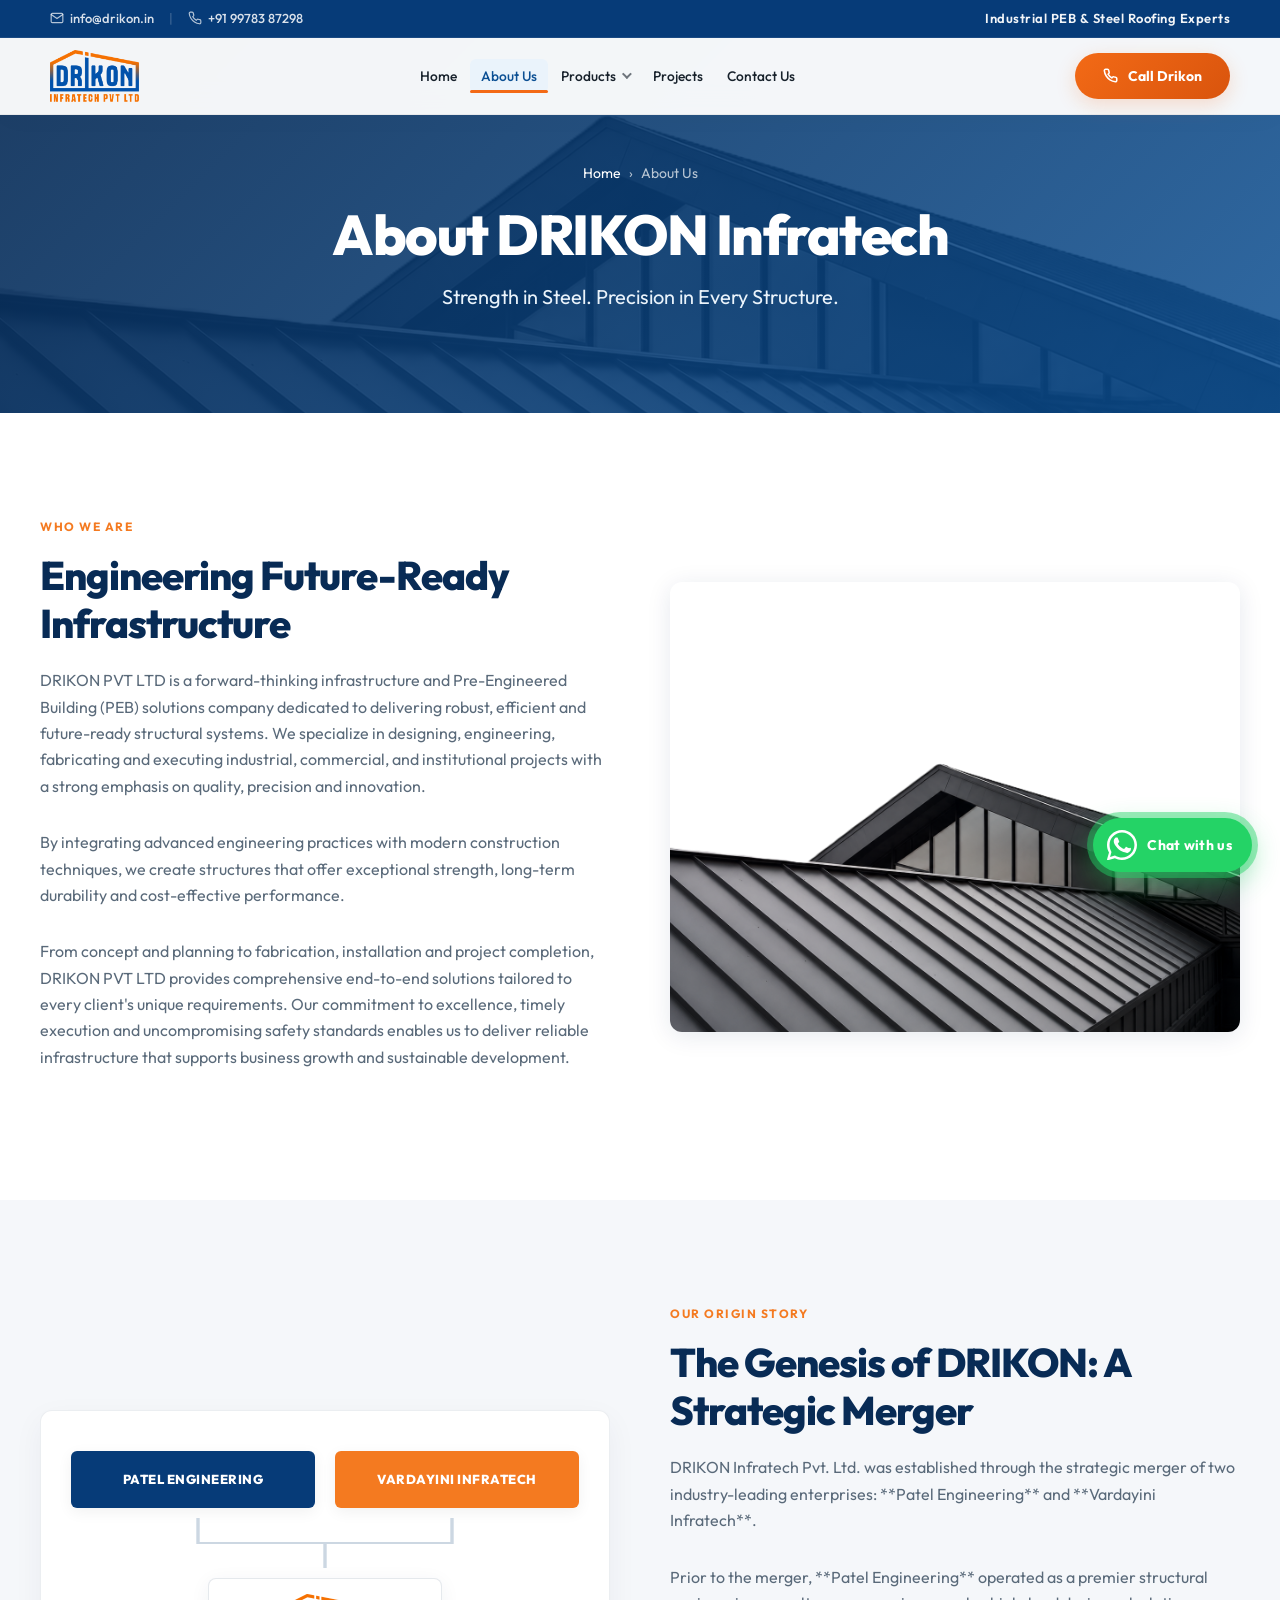
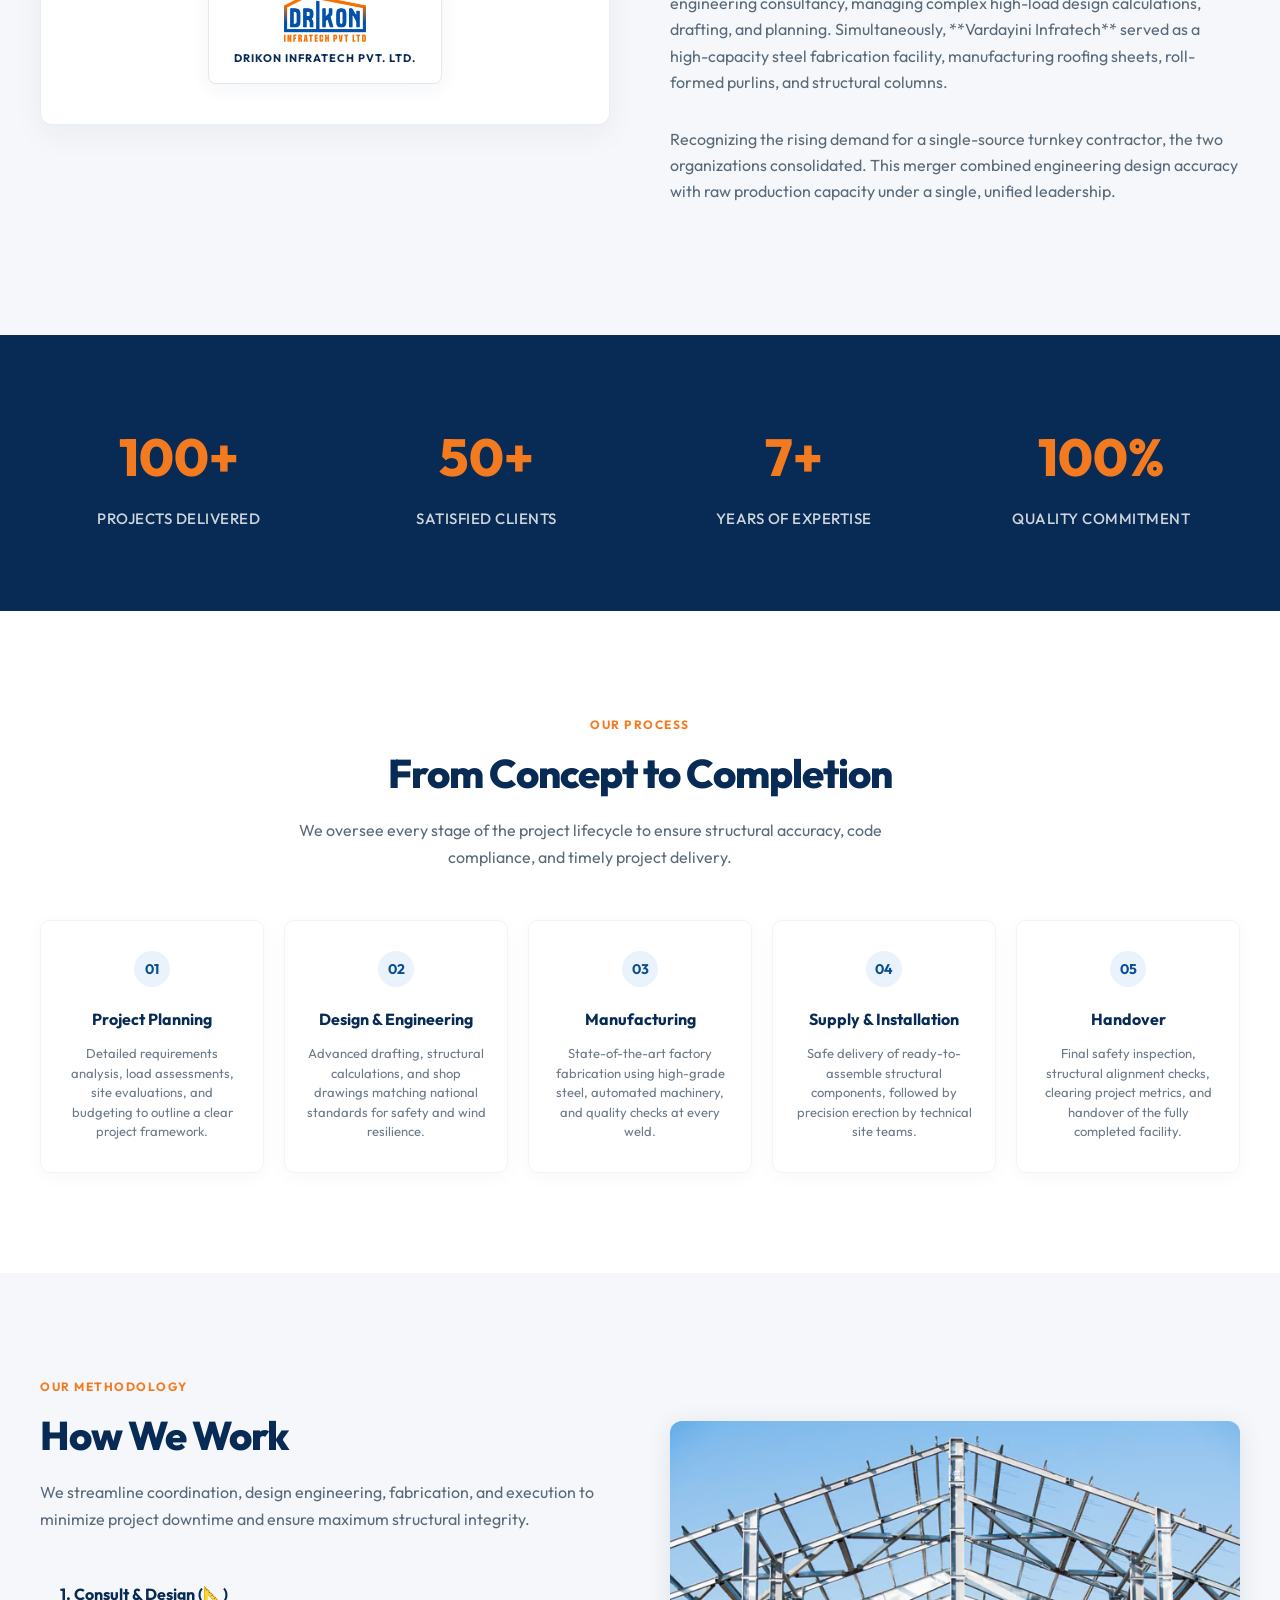
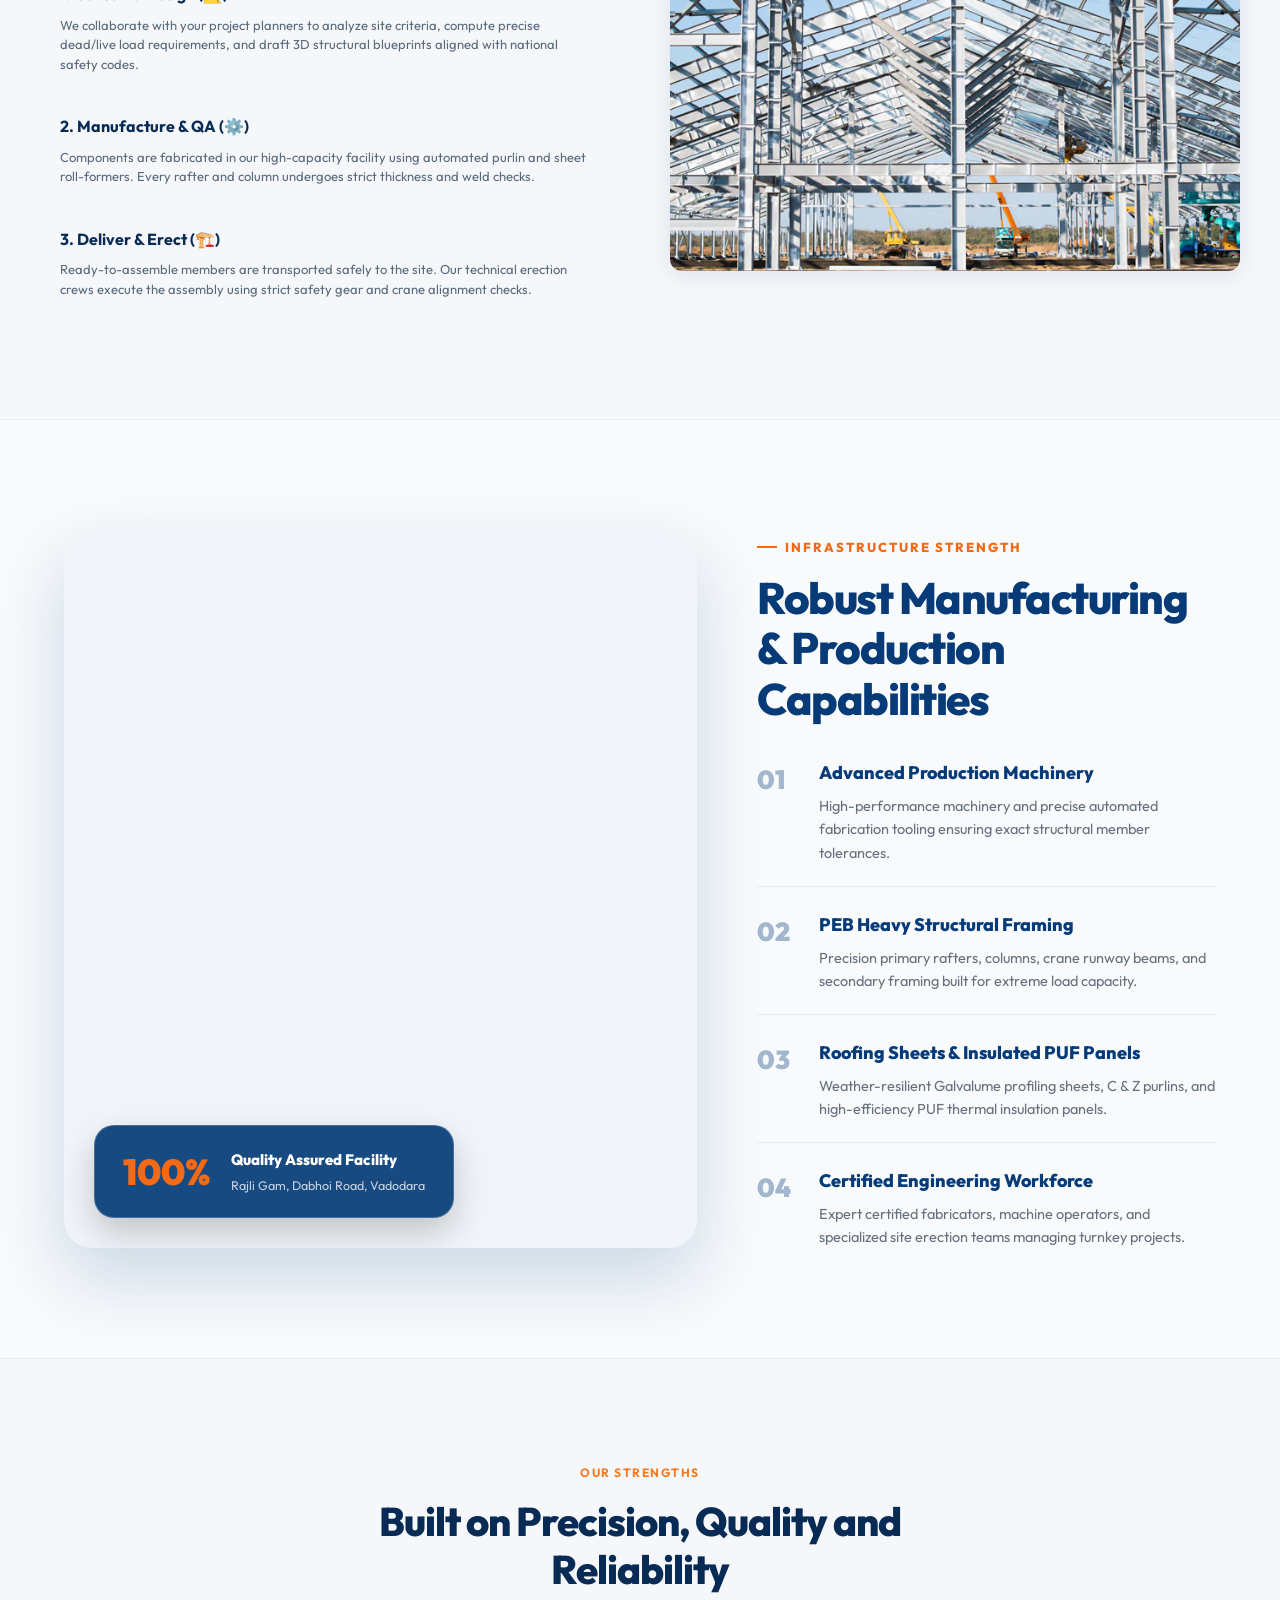
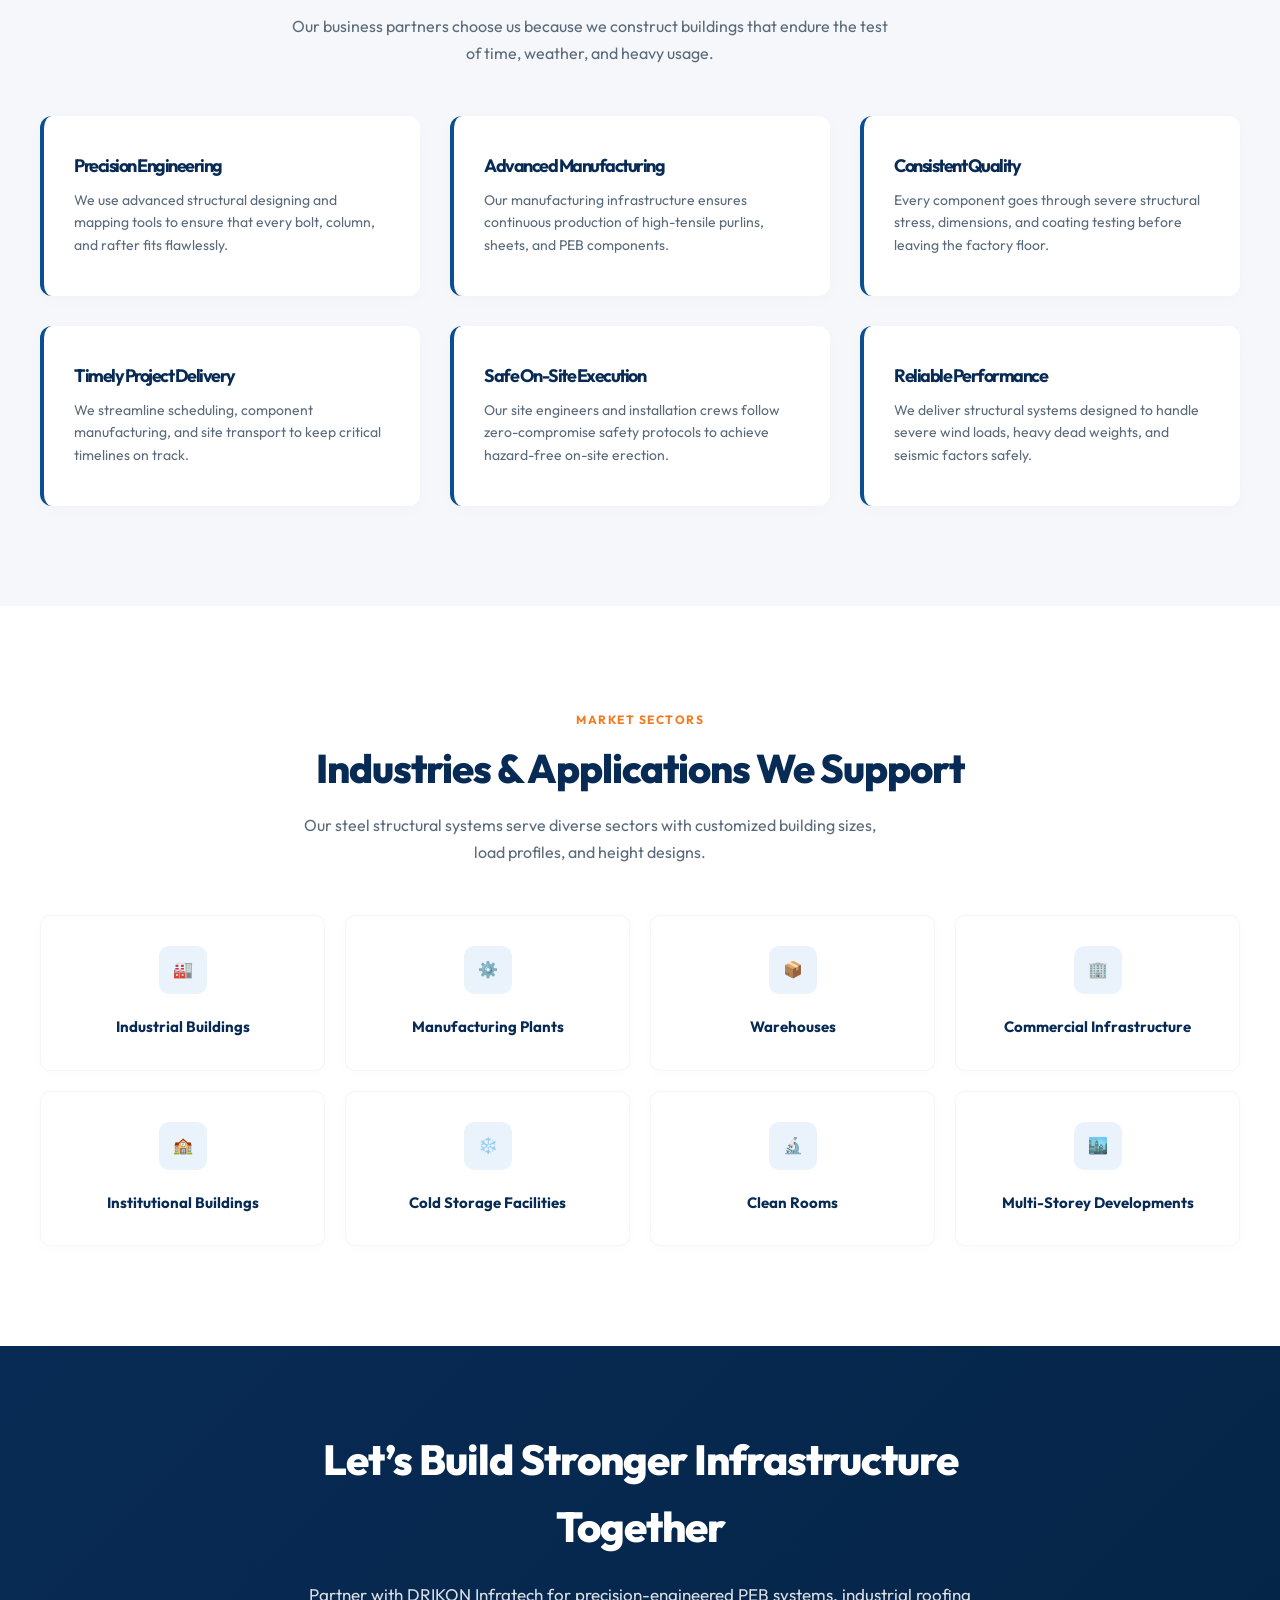
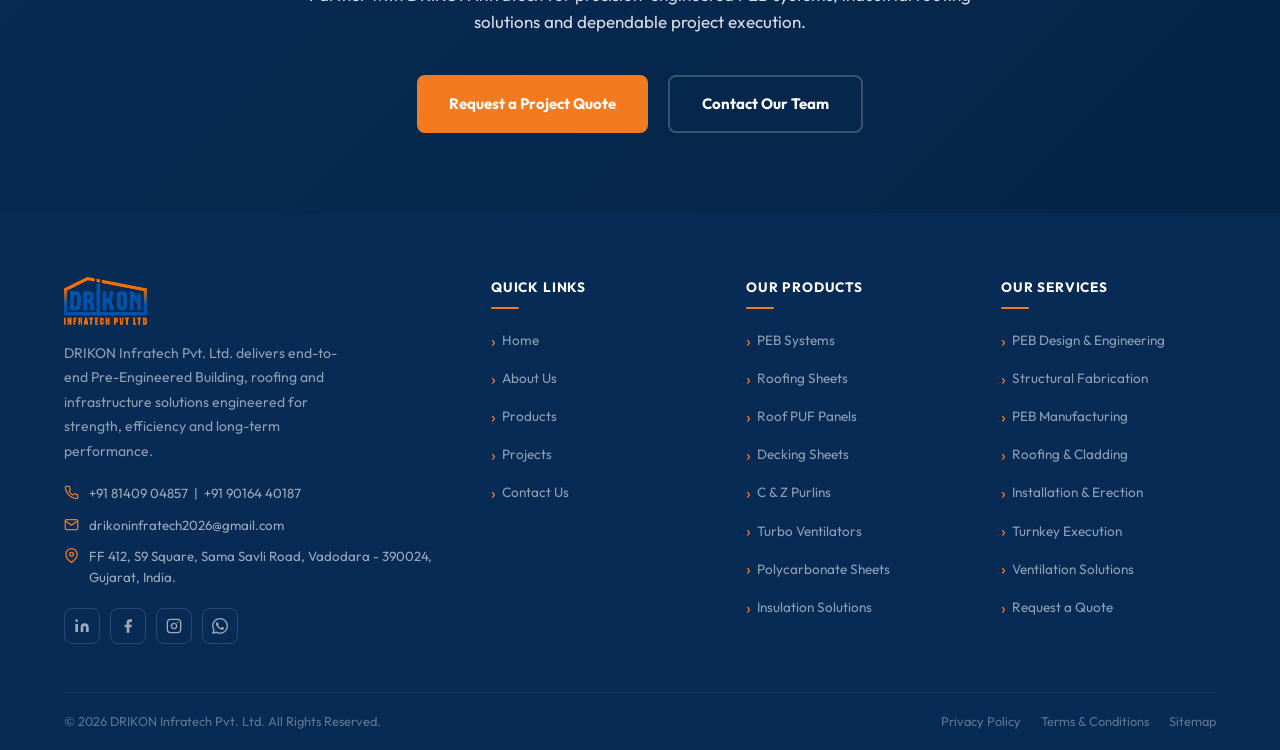
==== commit 3f460fa5: "feat: WhatsApp floating button, Why Choose Us brand colors, removed carousel dots, video full cover" ====
--- a/about.html
+++ b/about.html
@@ -9,15 +9,11 @@
   <!-- Modern Premium Google Fonts -->
   <link rel="preconnect" href="https://fonts.googleapis.com">
   <link rel="preconnect" href="https://fonts.gstatic.com" crossorigin>
-  <link href="https://fonts.googleapis.com/css2?family=Outfit:wght@300;400;500;600;700;800;900&family=Hanken+Grotesk:wght@300;400;500;600;700;800&display=swap" rel="stylesheet">
-  
+  <link href="https://fonts.googleapis.com/css2?family=Outfit:wght@300;400;500;600;700;800;900&family=Hanken+Grotesk:wght@300;400;500;600;700;800&display=swap" rel="stylesheet">  
   <link rel="stylesheet" href="style.css">
   <link rel="stylesheet" href="pages.css">
 
   <style>
-    /* ============================================================
-       ABOUT PAGE CUSTOM PREMIUM STYLES
-       ============================================================ */
     .about-banner {
       position: relative;
       padding: 160px 0 100px;
@@ -820,7 +816,10 @@
         <!-- Left Image Section with Floating Stat -->
         <div class="infra-v3-visual">
           <div class="infra-v3-img-wrapper">
-            <img src="peb shade.png" alt="DRIKON Manufacturing Facility Shed">
+            <video autoplay loop muted playsinline style="width: 100%; height: 100%; min-height: 560px; object-fit: cover; display: block; padding: 0; margin: 0; border-radius: 28px;">
+              <source src="adtionalimages/peb shade.mp4" type="video/mp4">
+              Your browser does not support the video tag.
+            </video>
             <div class="infra-v3-stat-card">
               <div class="infra-v3-stat-num">100%</div>
               <div>
@@ -1086,5 +1085,19 @@
       document.body.style.overflow = '';
     });
   </script>
+
+  <!-- Floating WhatsApp Button -->
+  <a href="https://wa.me/919978387298?text=Hello%20Drikon%20Infratech,%20I%20would%20like%20to%20inquire%20about%20your%20PEB%20and%20Roofing%20services." 
+     class="whatsapp-float-btn" 
+     target="_blank" 
+     rel="noopener noreferrer" 
+     aria-label="Chat on WhatsApp with Drikon Infratech">
+    <div class="whatsapp-icon-wrapper">
+      <svg viewBox="0 0 32 32" class="whatsapp-svg">
+        <path d="M16 0C7.163 0 0 7.163 0 16c0 2.825.738 5.575 2.138 8.013L.075 31.25a.8.8 0 0 0 .975.975l7.288-2.063A15.938 15.938 0 0 0 16 32c8.837 0 16-7.163 16-16S24.837 0 16 0zm0 29.333c-2.488 0-4.913-.663-7.038-1.925a.8.8 0 0 0-.588-.088l-5.112 1.45 1.45-5.113a.8.8 0 0 0-.087-.588C3.399 20.913 2.733 18.488 2.733 16c0-7.313 5.954-13.267 13.267-13.267S29.267 8.687 29.267 16c0 7.313-5.954 13.333-13.267 13.333zm7.688-9.875c-.425-.213-2.513-1.238-2.9-1.388-.388-.15-.675-.212-.963.213-.287.425-1.112 1.388-1.362 1.675-.25.288-.5.325-.925.113-.425-.213-1.8-.663-3.425-2.113-1.275-1.137-2.138-2.537-2.388-2.962-.25-.425-.025-.65.188-.863.188-.188.425-.5.638-.75.213-.25.287-.425.425-.713.137-.287.075-.537-.038-.75s-.963-2.325-1.325-3.187c-.35-.838-.712-.725-.975-.738-.25-.012-.538-.012-.825-.012s-.75.113-1.137.538c-.388.425-1.488 1.45-1.488 3.538s1.525 4.1 1.738 4.388c.212.287 3.012 4.6 7.3 6.45 1.025.438 1.825.7 2.45.9.1.038 1.95.788 2.875.7 1.025-.1 3.163-1.288 3.6-2.538.438-1.25.438-2.313.313-2.538-.125-.225-.413-.35-.838-.563z"/>
+      </svg>
+    </div>
+    <span class="whatsapp-tooltip">Chat with us</span>
+  </a>
 </body>
 </html>
--- a/style.css
+++ b/style.css
@@ -1295,8 +1295,10 @@
 
 /* --- 6. Why Choose us --- */
 .why-section {
-  background-color: var(--color-white);
+  background-color: #EAF3FB;
   padding: 120px 0;
+  border-top: 1px solid rgba(11, 79, 147, 0.08);
+  border-bottom: 1px solid rgba(11, 79, 147, 0.08);
 }
 
 .why-section .container {
@@ -1322,7 +1324,7 @@
   display: inline-flex;
   align-items: center;
   gap: 8px;
-  color: #e62e2d;
+  color: var(--color-primary);
   font-weight: 700;
   font-size: 12px;
   letter-spacing: 1.5px;
@@ -1353,23 +1355,23 @@
 }
 
 .why-cta-btn {
-  background-color: #e62e2d;
+  background-color: var(--color-primary);
   color: var(--color-white);
   padding: 16px 36px;
   font-weight: 700;
   font-size: 14px;
   border-radius: 8px;
   text-decoration: none;
-  box-shadow: 0 8px 24px rgba(230, 46, 45, 0.2);
+  box-shadow: 0 8px 24px rgba(243, 106, 22, 0.25);
   transition: var(--transition-smooth);
   display: inline-block;
   margin-top: 15px;
 }
 
 .why-cta-btn:hover {
-  background-color: #c92221;
+  background-color: var(--color-primary-dark);
   transform: translateY(-2px);
-  box-shadow: 0 10px 28px rgba(230, 46, 45, 0.3);
+  box-shadow: 0 10px 28px rgba(243, 106, 22, 0.4);
 }
 
 .why-right-grid {
@@ -1379,21 +1381,28 @@
 }
 
 .feature-card-v3 {
-  background-color: #f4f6f8;
+  background-color: var(--color-white);
   border-radius: 16px;
   padding: 35px 24px;
   transition: var(--transition-smooth);
   display: flex;
   flex-direction: column;
   align-items: flex-start;
-  border: 1px solid rgba(0, 0, 0, 0.01);
+  border: 1px solid rgba(11, 79, 147, 0.07);
   text-align: left;
+  box-shadow: 0 4px 16px rgba(11, 79, 147, 0.05);
+}
+
+.feature-card-v3:hover {
+  transform: translateY(-5px);
+  box-shadow: 0 12px 35px rgba(11, 79, 147, 0.12);
+  border-color: rgba(243, 106, 22, 0.15);
 }
 
 .feature-card-v3.active-card-v3 {
   background-color: var(--color-white);
-  border-color: rgba(230, 46, 45, 0.08);
-  box-shadow: 0 15px 40px rgba(0, 0, 0, 0.06);
+  border-color: rgba(243, 106, 22, 0.15);
+  box-shadow: 0 15px 40px rgba(11, 79, 147, 0.1);
   transform: translateY(-5px);
 }
 
@@ -1425,9 +1434,9 @@
 }
 
 .badge-icon-circle-v3.red-badge-v3 {
-  background-color: #e62e2d;
+  background-color: var(--color-primary);
   color: var(--color-white);
-  box-shadow: 0 6px 15px rgba(230, 46, 45, 0.25);
+  box-shadow: 0 6px 15px rgba(243, 106, 22, 0.3);
 }
 
 /* --- 7. Featured Projects --- */
@@ -2996,33 +3005,45 @@
 
 .infra-v3-grid {
   display: grid;
-  grid-template-columns: 1fr 1.15fr;
-  gap: 70px;
-  align-items: center;
-}
-
-/* Left Image Section */
+  grid-template-columns: 1.35fr 1fr;
+  gap: 50px;
+  align-items: center;
+}
+
+/* Left Image/Video Section */
 .infra-v3-visual {
   position: relative;
+  height: 100%;
+  display: flex;
 }
 
 .infra-v3-img-wrapper {
   position: relative;
   border-radius: 28px;
   overflow: hidden;
-  box-shadow: 0 25px 60px rgba(6, 59, 120, 0.14);
-}
-
-.infra-v3-img-wrapper img {
+  box-shadow: 0 30px 70px rgba(6, 59, 120, 0.18);
+  background: #F1F5F9;
   width: 100%;
-  height: 550px;
-  object-fit: cover;
-  display: block;
+  height: 100%;
+  display: flex;
+}
+
+.infra-v3-img-wrapper img,
+.infra-v3-img-wrapper video {
+  width: 100% !important;
+  height: 100% !important;
+  min-height: 560px;
+  object-fit: cover !important;
+  object-position: center !important;
+  display: block !important;
   transition: transform 0.6s ease;
-}
-
-.infra-v3-img-wrapper:hover img {
-  transform: scale(1.03);
+  padding: 0 !important;
+  margin: 0 !important;
+}
+
+.infra-v3-img-wrapper:hover img,
+.infra-v3-img-wrapper:hover video {
+  transform: scale(1.02);
 }
 
 /* Floating Glass Stat Overlay */
@@ -3161,10 +3182,259 @@
     grid-template-columns: 1fr;
     gap: 45px;
   }
-  .infra-v3-img-wrapper img {
+  .infra-v3-img-wrapper img,
+  .infra-v3-img-wrapper video {
     height: 400px;
+    object-fit: cover;
   }
   .infra-v3-content {
     padding-left: 0;
   }
 }
+
+/* ===================== ULTRA-PREMIUM WHITE OPENING CURTAIN ===================== */
+body.intro-active {
+  overflow: hidden !important;
+}
+
+.drikon-intro-curtain {
+  position: fixed;
+  inset: 0;
+  width: 100%;
+  height: 100vh;
+  z-index: 99999;
+  overflow: hidden;
+  display: flex;
+  align-items: center;
+  justify-content: center;
+  background: transparent !important;
+  pointer-events: all;
+}
+
+.intro-shutter {
+  position: absolute;
+  left: 0;
+  width: 100%;
+  height: 50.2vh;
+  background-color: #FFFFFF;
+  background-image: 
+    linear-gradient(rgba(6, 59, 120, 0.035) 1px, transparent 1px),
+    linear-gradient(90deg, rgba(6, 59, 120, 0.035) 1px, transparent 1px);
+  background-size: 40px 40px;
+  z-index: 1;
+  box-shadow: none !important;
+  border: none !important;
+}
+
+.intro-shutter-top {
+  top: 0;
+  transform-origin: top center;
+}
+
+.intro-shutter-bottom {
+  top: 49.9vh;
+  transform-origin: bottom center;
+}
+
+.intro-center-stage {
+  position: relative;
+  z-index: 10;
+  display: flex;
+  flex-direction: column;
+  align-items: center;
+  justify-content: center;
+  text-align: center;
+  padding: 30px;
+}
+
+.intro-logo-card {
+  max-width: 440px;
+  width: 85vw;
+  margin-bottom: 28px;
+  opacity: 0;
+  transform: scale(0.92);
+  filter: blur(8px);
+}
+
+.logo-shine-wrapper {
+  position: relative;
+  display: inline-block;
+  overflow: hidden;
+  border-radius: 12px;
+  padding: 6px;
+}
+
+.logo-shine-beam {
+  position: absolute;
+  top: -60%;
+  left: -140%;
+  width: 70%;
+  height: 220%;
+  background: linear-gradient(
+    90deg,
+    transparent 0%,
+    rgba(255, 255, 255, 0) 15%,
+    rgba(255, 255, 255, 0.85) 50%,
+    rgba(255, 255, 255, 0) 85%,
+    transparent 100%
+  );
+  transform: rotate(25deg);
+  pointer-events: none;
+}
+
+.intro-brand-logo {
+  width: 100%;
+  height: auto;
+  display: block;
+  object-fit: contain;
+  filter: drop-shadow(0 12px 28px rgba(6, 59, 120, 0.12));
+}
+
+.intro-progress-container {
+  width: 260px;
+  max-width: 70vw;
+  height: 4px;
+  background: #E8EEF5;
+  border-radius: 4px;
+  overflow: hidden;
+  margin-bottom: 18px;
+  opacity: 0;
+  box-shadow: inset 0 1px 2px rgba(0, 0, 0, 0.05);
+}
+
+.intro-progress-bar {
+  width: 0%;
+  height: 100%;
+  background: linear-gradient(90deg, #F36A16, #0D5FA8);
+  border-radius: 4px;
+  transition: width 0.1s linear;
+}
+
+.intro-tagline {
+  font-family: 'Outfit', sans-serif;
+  font-size: clamp(10px, 1.2vw, 13px);
+  font-weight: 800;
+  letter-spacing: 3.5px;
+  color: #063B78;
+  text-transform: uppercase;
+  opacity: 0;
+  transform: translateY(6px);
+}
+
+.intro-skip-btn {
+  position: absolute;
+  right: 28px;
+  bottom: 28px;
+  z-index: 20;
+  border: 1px solid rgba(6, 59, 120, 0.18);
+  background: rgba(255, 255, 255, 0.9);
+  color: #063B78;
+  padding: 8px 18px;
+  border-radius: 999px;
+  font-size: 12px;
+  font-weight: 700;
+  letter-spacing: 0.06em;
+  cursor: pointer;
+  box-shadow: 0 4px 14px rgba(6, 59, 120, 0.08);
+  backdrop-filter: blur(8px);
+  -webkit-backdrop-filter: blur(8px);
+  transition: all 0.25s ease;
+  opacity: 0;
+}
+
+.intro-skip-btn:hover {
+  background: #063B78;
+  color: #FFFFFF;
+  border-color: #063B78;
+  transform: translateY(-2px);
+  box-shadow: 0 6px 20px rgba(6, 59, 120, 0.18);
+}
+
+/* ===================== FLOATING WHATSAPP BUTTON ===================== */
+.whatsapp-float-btn {
+  position: fixed !important;
+  bottom: 28px !important;
+  right: 28px !important;
+  z-index: 999999 !important;
+  display: flex !important;
+  align-items: center !important;
+  gap: 10px !important;
+  text-decoration: none !important;
+  background-color: #25D366 !important;
+  color: #FFFFFF !important;
+  padding: 12px 20px 12px 14px !important;
+  border-radius: 50px !important;
+  box-shadow: 0 10px 28px rgba(37, 211, 102, 0.45) !important;
+  transition: all 0.35s cubic-bezier(0.175, 0.885, 0.32, 1.275) !important;
+  cursor: pointer !important;
+}
+
+.whatsapp-float-btn:hover {
+  transform: translateY(-5px) scale(1.05) !important;
+  box-shadow: 0 16px 36px rgba(37, 211, 102, 0.7) !important;
+  background-color: #20BA5A !important;
+  color: #FFFFFF !important;
+}
+
+.whatsapp-icon-wrapper {
+  position: relative !important;
+  width: 30px !important;
+  height: 30px !important;
+  display: flex !important;
+  align-items: center !important;
+  justify-content: center !important;
+}
+
+.whatsapp-svg {
+  width: 30px !important;
+  height: 30px !important;
+  fill: #FFFFFF !important;
+}
+
+.whatsapp-tooltip {
+  font-family: var(--font-accent, 'Outfit', sans-serif) !important;
+  font-weight: 700 !important;
+  font-size: 14px !important;
+  letter-spacing: 0.3px !important;
+  white-space: nowrap !important;
+  color: #FFFFFF !important;
+  display: inline-block !important;
+}
+
+/* Pulsing outer aura animation */
+.whatsapp-float-btn::before {
+  content: '' !important;
+  position: absolute !important;
+  inset: -6px !important;
+  border-radius: 50px !important;
+  background: rgba(37, 211, 102, 0.45) !important;
+  z-index: -1 !important;
+  animation: whatsappPulse 2s infinite ease-in-out !important;
+}
+
+@keyframes whatsappPulse {
+  0% {
+    transform: scale(0.95);
+    opacity: 0.8;
+  }
+  70% {
+    transform: scale(1.18);
+    opacity: 0;
+  }
+  100% {
+    transform: scale(0.95);
+    opacity: 0;
+  }
+}
+
+@media (max-width: 768px) {
+  .whatsapp-float-btn {
+    bottom: 20px !important;
+    right: 20px !important;
+    padding: 12px !important;
+    border-radius: 50% !important;
+  }
+  .whatsapp-tooltip {
+    display: none !important;
+  }
+}
--- a/pages.css
+++ b/pages.css
@@ -479,3 +479,277 @@
   .container { padding: 0 16px; }
   .footer-bottom { flex-direction: column; align-items: flex-start; }
 }
+
+/* ============================================================
+   PREMIUM CTA & INQUIRY FORM SECTION
+   ============================================================ */
+.premium-cta-section {
+  padding: 100px 0;
+  background: linear-gradient(135deg, #063B78 0%, #031D3A 100%);
+  color: #FFFFFF;
+  position: relative;
+  overflow: hidden;
+}
+
+.premium-cta-section::before {
+  content: '';
+  position: absolute;
+  top: 0; left: 0; right: 0; bottom: 0;
+  background: radial-gradient(circle at 10% 90%, rgba(243, 106, 22, 0.15) 0%, transparent 50%),
+              radial-gradient(circle at 90% 10%, rgba(13, 95, 168, 0.25) 0%, transparent 50%);
+  pointer-events: none;
+}
+
+.cta-split-grid {
+  display: grid;
+  grid-template-columns: 1.1fr 1fr;
+  gap: 70px;
+  align-items: center;
+}
+
+.cta-left-form-card {
+  background: rgba(255, 255, 255, 0.06);
+  border: 1px solid rgba(255, 255, 255, 0.15);
+  backdrop-filter: blur(16px);
+  -webkit-backdrop-filter: blur(16px);
+  padding: 40px;
+  border-radius: 24px;
+  box-shadow: 0 25px 60px rgba(0, 0, 0, 0.3);
+}
+
+.form-group-row {
+  display: grid;
+  grid-template-columns: repeat(2, 1fr);
+  gap: 20px;
+}
+
+.form-group {
+  margin-bottom: 20px;
+}
+
+.form-label {
+  display: block;
+  font-size: 12px;
+  font-weight: 700;
+  color: rgba(255, 255, 255, 0.85);
+  text-transform: uppercase;
+  letter-spacing: 0.8px;
+  margin-bottom: 8px;
+}
+
+.form-input, .form-select, .form-textarea {
+  width: 100%;
+  background: rgba(255, 255, 255, 0.08);
+  border: 1px solid rgba(255, 255, 255, 0.18);
+  border-radius: 10px;
+  padding: 14px 18px;
+  color: #FFFFFF;
+  font-size: 14.5px;
+  transition: all 0.3s ease;
+  font-family: inherit;
+  box-shadow: inset 0 2px 4px rgba(0, 0, 0, 0.1);
+}
+
+.form-input::placeholder, .form-textarea::placeholder {
+  color: rgba(255, 255, 255, 0.45);
+}
+
+.form-input:focus, .form-select:focus, .form-textarea:focus {
+  outline: none;
+  border-color: #F36A16;
+  background: rgba(255, 255, 255, 0.14);
+  box-shadow: 0 0 16px rgba(243, 106, 22, 0.3);
+}
+
+.btn-form-submit {
+  width: 100%;
+  background: #F36A16;
+  color: #FFFFFF;
+  border: none;
+  border-radius: 10px;
+  padding: 16px 24px;
+  font-size: 15.5px;
+  font-weight: 800;
+  cursor: pointer;
+  transition: all 0.3s ease;
+  box-shadow: 0 8px 24px rgba(243, 106, 22, 0.3);
+  display: flex;
+  justify-content: center;
+  align-items: center;
+  gap: 10px;
+  font-family: 'Outfit', sans-serif;
+}
+
+.btn-form-submit:hover {
+  background: #D9540D;
+  transform: translateY(-2px);
+  box-shadow: 0 12px 30px rgba(217, 84, 13, 0.4);
+}
+
+.cta-right-content h2 {
+  font-size: clamp(30px, 4vw, 44px);
+  font-weight: 800;
+  letter-spacing: -1px;
+  line-height: 1.15;
+  margin-bottom: 20px;
+  color: #FFFFFF;
+  font-family: 'Outfit', sans-serif;
+}
+
+.cta-right-content p {
+  font-size: 16.5px;
+  line-height: 1.65;
+  color: rgba(255, 255, 255, 0.82);
+  margin-bottom: 40px;
+}
+
+.trust-factors {
+  display: flex;
+  flex-direction: column;
+  gap: 24px;
+}
+
+.trust-factor-item {
+  display: flex;
+  align-items: flex-start;
+  gap: 18px;
+  background: rgba(255, 255, 255, 0.04);
+  border: 1px solid rgba(255, 255, 255, 0.08);
+  padding: 20px;
+  border-radius: 16px;
+  backdrop-filter: blur(8px);
+}
+
+.trust-factor-icon {
+  font-size: 22px;
+  background: rgba(243, 106, 22, 0.15);
+  color: #F36A16;
+  width: 48px;
+  height: 48px;
+  border-radius: 12px;
+  display: flex;
+  align-items: center;
+  justify-content: center;
+  flex-shrink: 0;
+  border: 1px solid rgba(243, 106, 22, 0.25);
+}
+
+.trust-factor-title {
+  font-size: 16px;
+  font-weight: 800;
+  margin-bottom: 4px;
+  color: #FFFFFF;
+  font-family: 'Outfit', sans-serif;
+}
+
+.trust-factor-desc {
+  font-size: 14px;
+  color: rgba(255, 255, 255, 0.72);
+  line-height: 1.5;
+}
+
+@media (max-width: 991px) {
+  .cta-split-grid {
+    grid-template-columns: 1fr;
+    gap: 50px;
+  }
+}
+
+@media (max-width: 600px) {
+  .form-group-row {
+    grid-template-columns: 1fr;
+    gap: 0;
+  }
+  .cta-left-form-card {
+    padding: 24px;
+  }
+}
+
+/* ===================== FLOATING WHATSAPP BUTTON ===================== */
+.whatsapp-float-btn {
+  position: fixed !important;
+  bottom: 28px !important;
+  right: 28px !important;
+  z-index: 999999 !important;
+  display: flex !important;
+  align-items: center !important;
+  gap: 10px !important;
+  text-decoration: none !important;
+  background-color: #25D366 !important;
+  color: #FFFFFF !important;
+  padding: 12px 20px 12px 14px !important;
+  border-radius: 50px !important;
+  box-shadow: 0 10px 28px rgba(37, 211, 102, 0.45) !important;
+  transition: all 0.35s cubic-bezier(0.175, 0.885, 0.32, 1.275) !important;
+  cursor: pointer !important;
+}
+
+.whatsapp-float-btn:hover {
+  transform: translateY(-5px) scale(1.05) !important;
+  box-shadow: 0 16px 36px rgba(37, 211, 102, 0.7) !important;
+  background-color: #20BA5A !important;
+  color: #FFFFFF !important;
+}
+
+.whatsapp-icon-wrapper {
+  position: relative !important;
+  width: 30px !important;
+  height: 30px !important;
+  display: flex !important;
+  align-items: center !important;
+  justify-content: center !important;
+}
+
+.whatsapp-svg {
+  width: 30px !important;
+  height: 30px !important;
+  fill: #FFFFFF !important;
+}
+
+.whatsapp-tooltip {
+  font-family: var(--font, 'Outfit', sans-serif) !important;
+  font-weight: 700 !important;
+  font-size: 14px !important;
+  letter-spacing: 0.3px !important;
+  white-space: nowrap !important;
+  color: #FFFFFF !important;
+  display: inline-block !important;
+}
+
+/* Pulsing outer aura animation */
+.whatsapp-float-btn::before {
+  content: '' !important;
+  position: absolute !important;
+  inset: -6px !important;
+  border-radius: 50px !important;
+  background: rgba(37, 211, 102, 0.45) !important;
+  z-index: -1 !important;
+  animation: whatsappPulse 2s infinite ease-in-out !important;
+}
+
+@keyframes whatsappPulse {
+  0% {
+    transform: scale(0.95);
+    opacity: 0.8;
+  }
+  70% {
+    transform: scale(1.18);
+    opacity: 0;
+  }
+  100% {
+    transform: scale(0.95);
+    opacity: 0;
+  }
+}
+
+@media (max-width: 768px) {
+  .whatsapp-float-btn {
+    bottom: 20px !important;
+    right: 20px !important;
+    padding: 12px !important;
+    border-radius: 50% !important;
+  }
+  .whatsapp-tooltip {
+    display: none !important;
+  }
+}
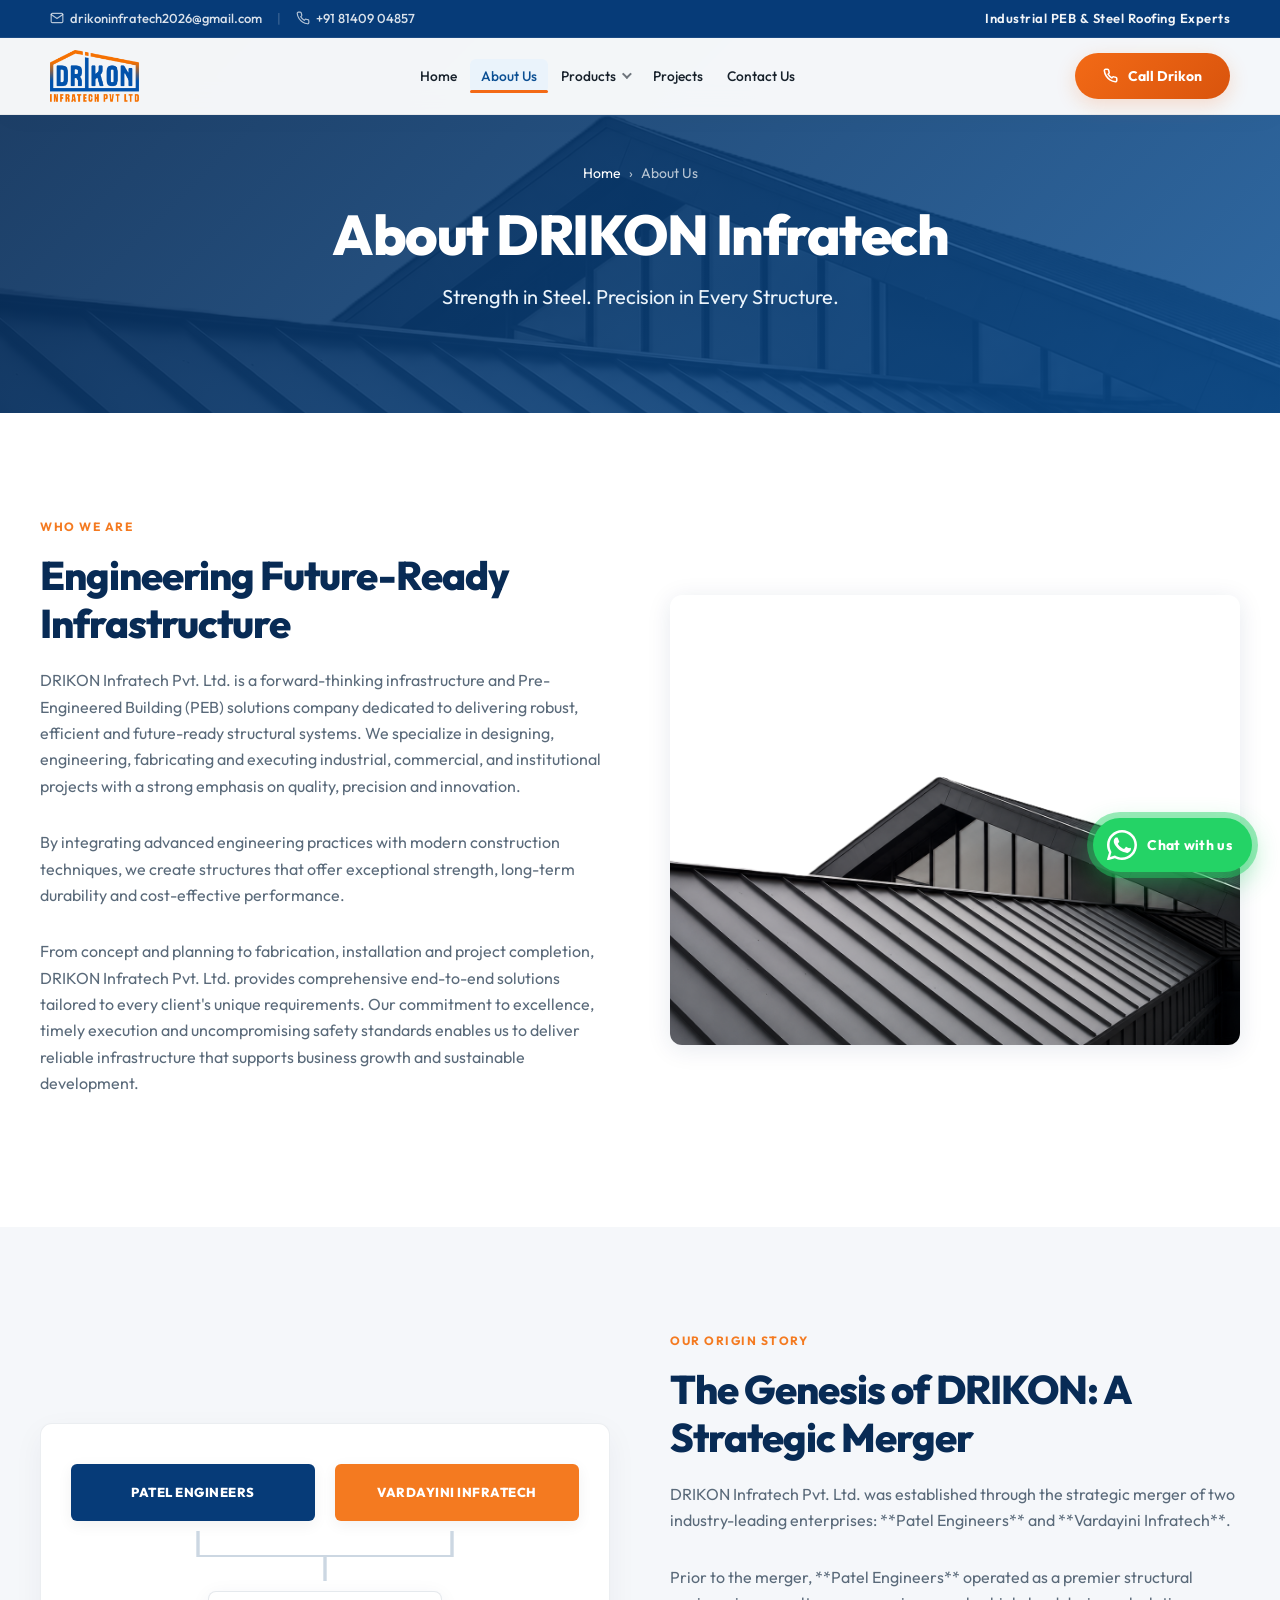
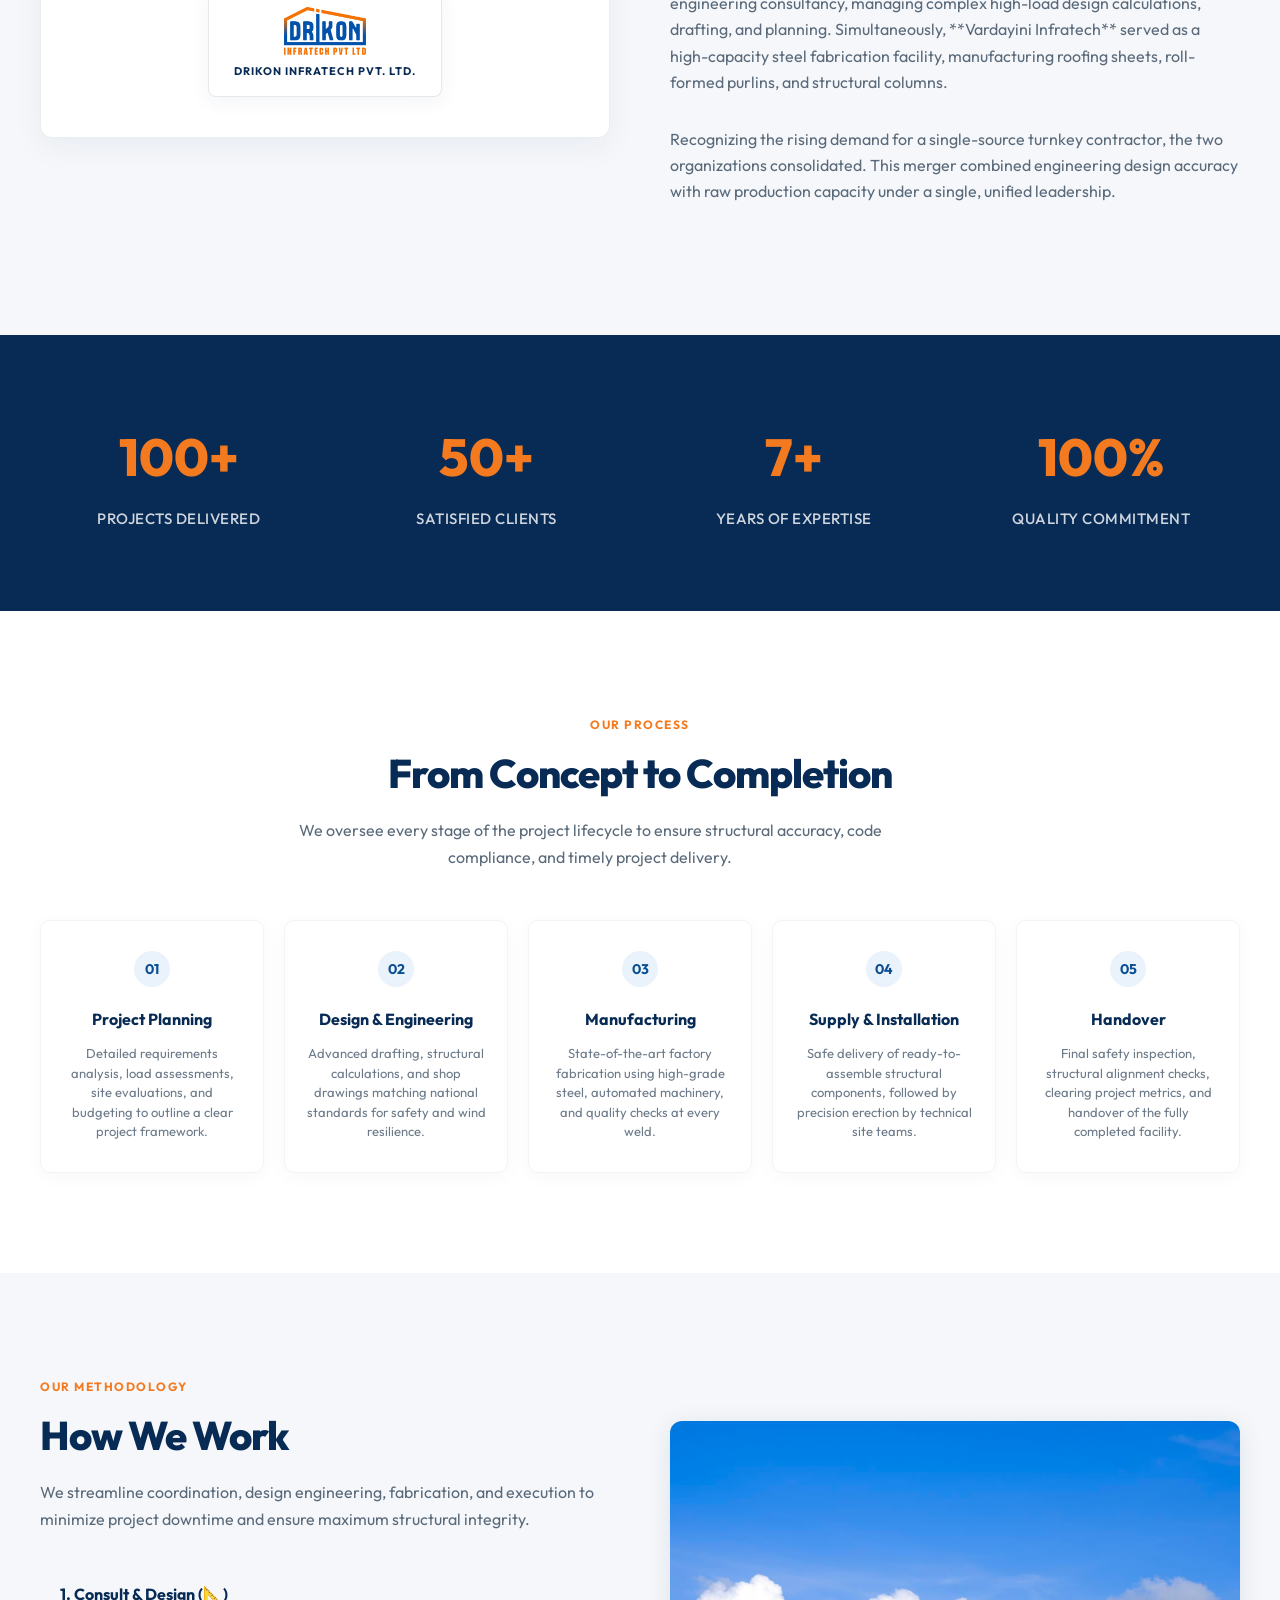
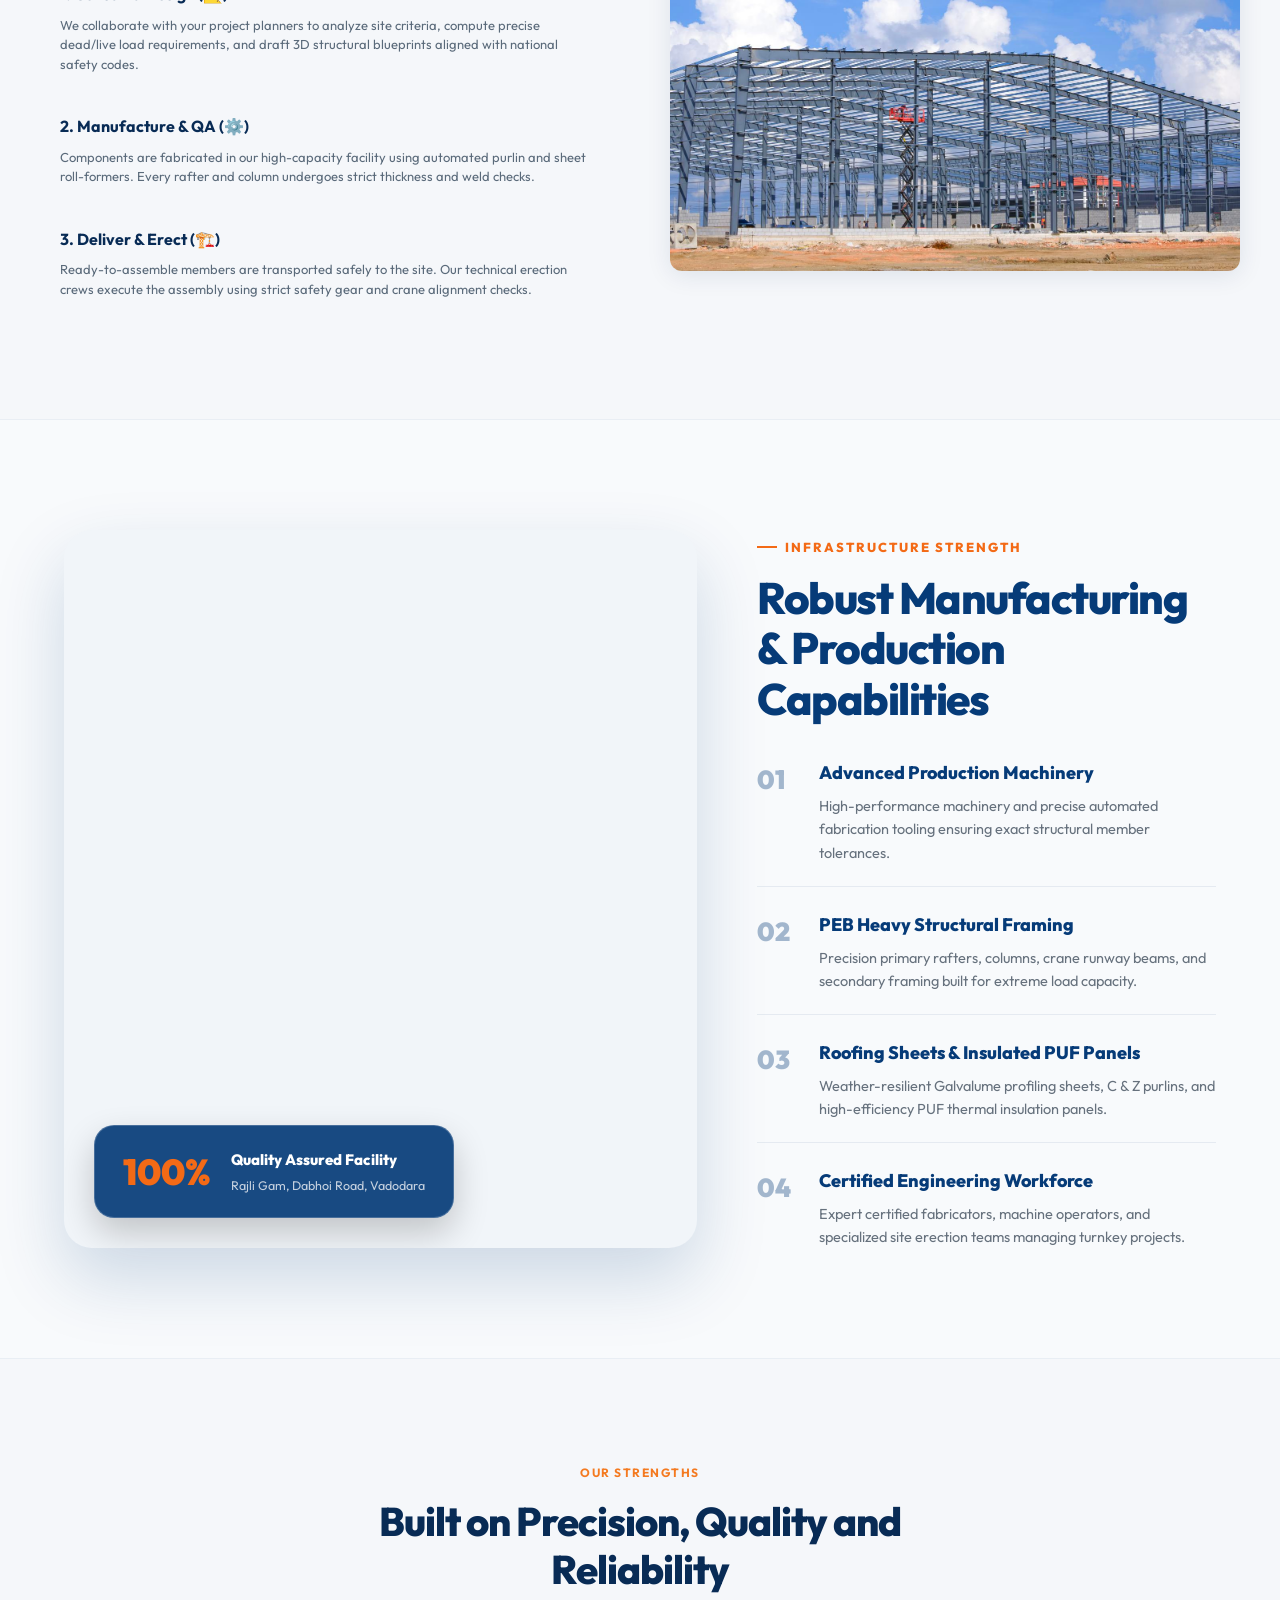
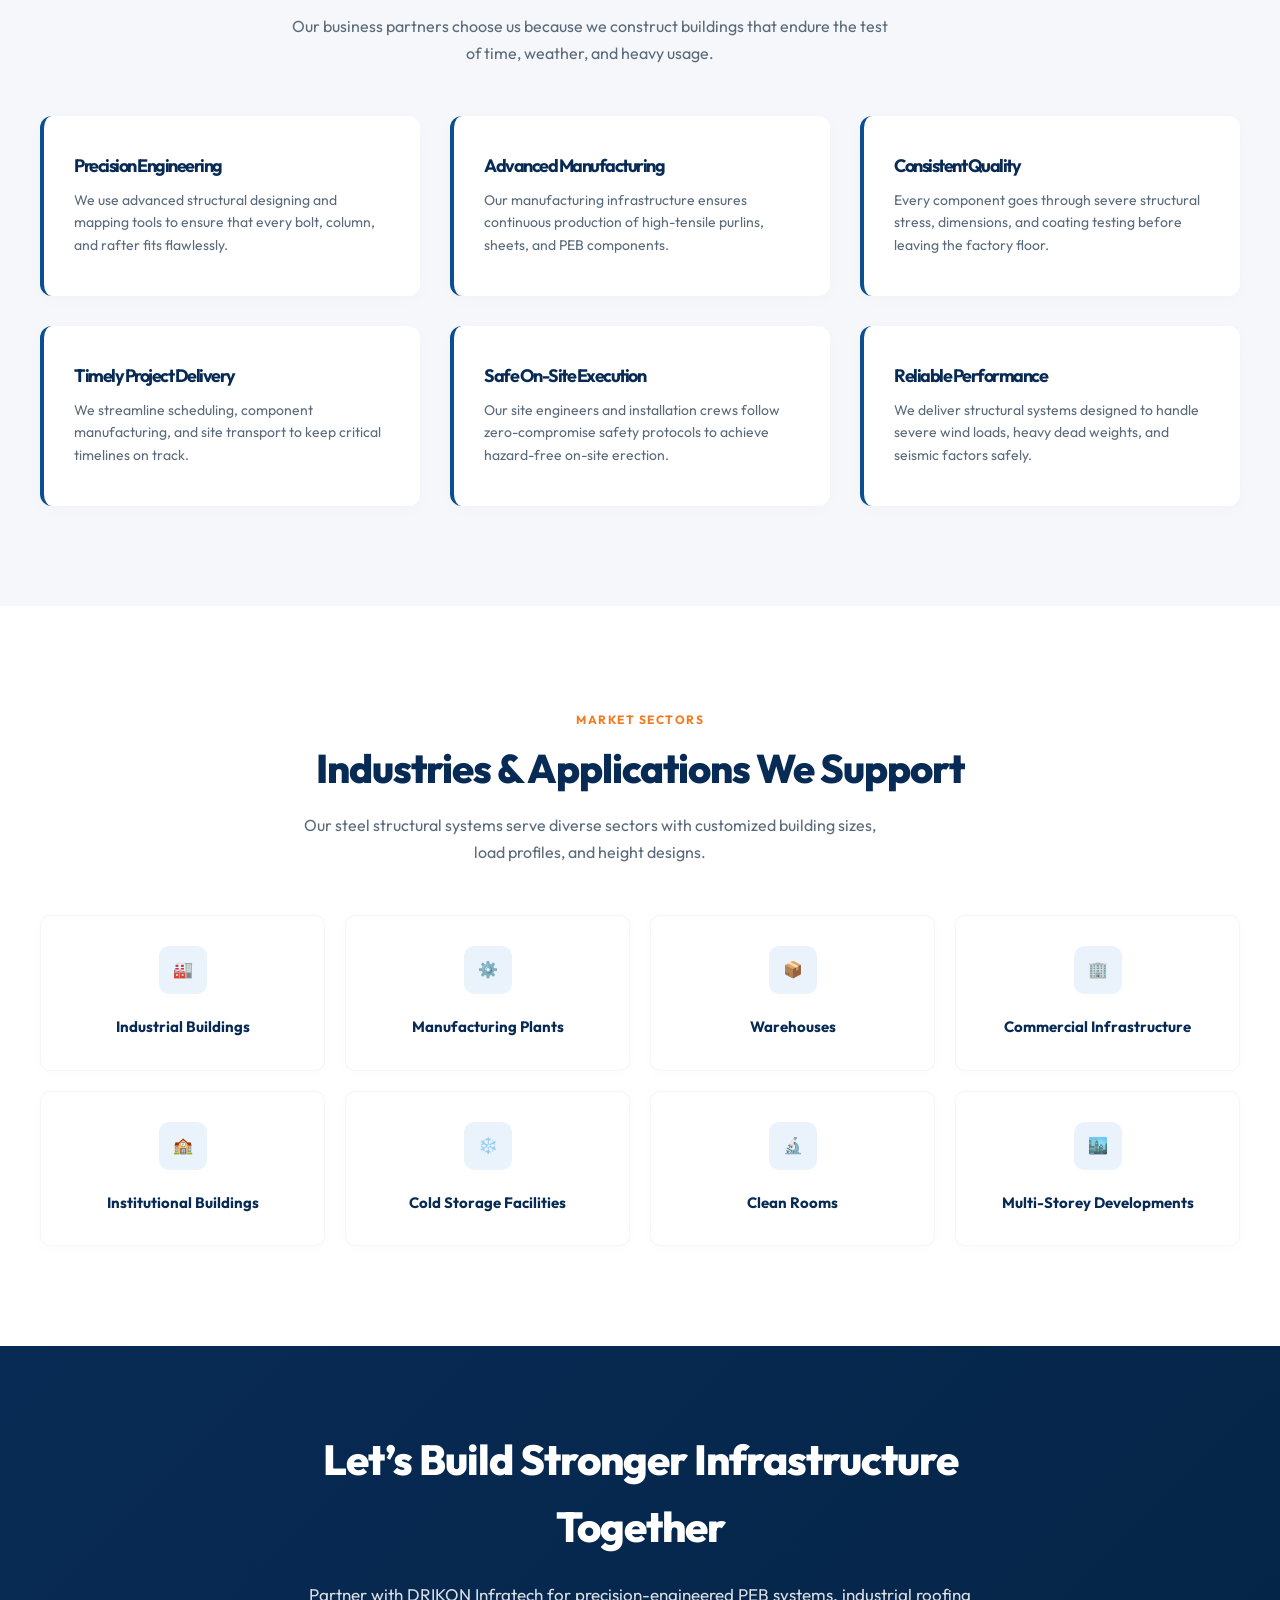
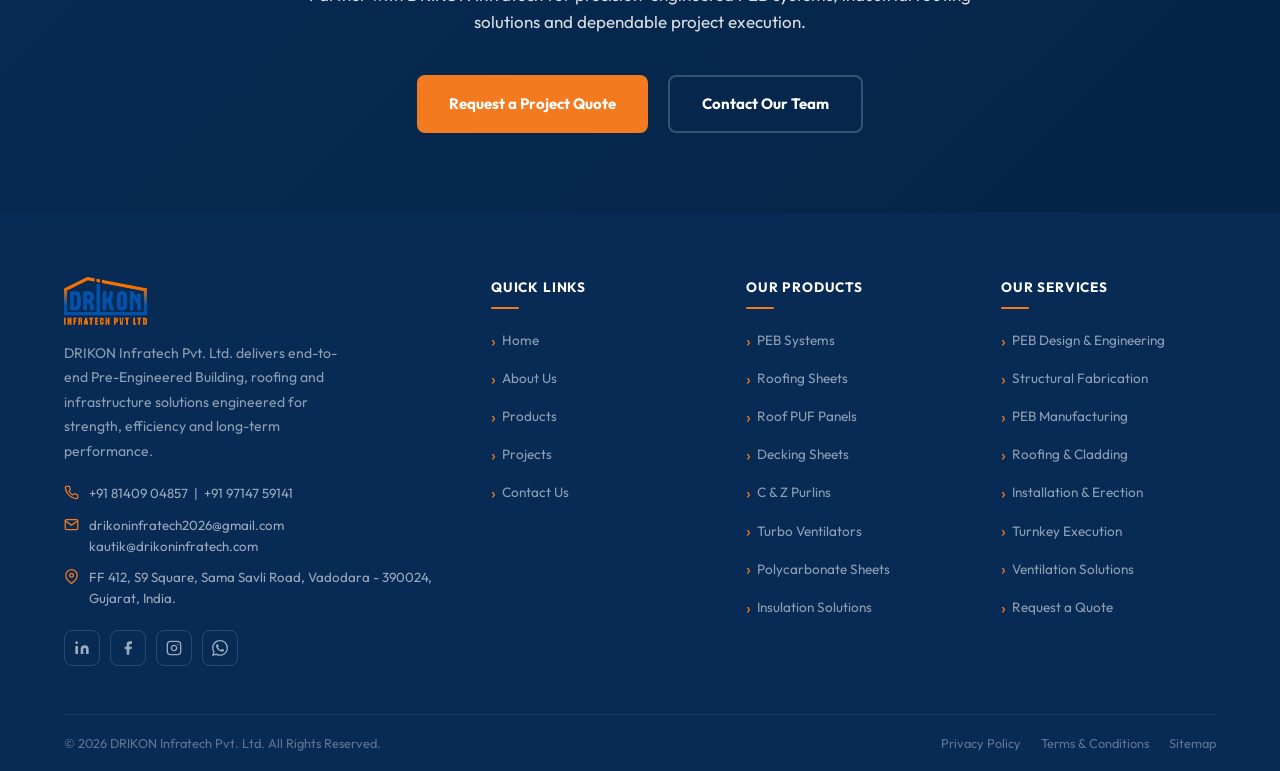
==== commit c9fc4735: "Updated layout padding, replaced generic placeholder photos with high-res real project images, fixed" ====
--- a/about.html
+++ b/about.html
@@ -568,19 +568,19 @@
     <div class="header-top-bar">
       <div class="top-bar-container">
         <div class="top-bar-left">
-          <a href="mailto:info@drikon.in" class="top-bar-link">
+          <a href="mailto:drikoninfratech2026@gmail.com" class="top-bar-link">
             <svg class="top-bar-icon" viewBox="0 0 24 24" fill="none" stroke="currentColor" stroke-width="2" stroke-linecap="round" stroke-linejoin="round">
               <path d="M4 4h16c1.1 0 2 .9 2 2v12c0 1.1-.9 2-2 2H4c-1.1 0-2-.9-2-2V6c0-1.1.9-2 2-2z" />
               <polyline points="22,6 12,13 2,6" />
             </svg>
-            info@drikon.in
+            drikoninfratech2026@gmail.com
           </a>
           <span class="top-bar-separator">|</span>
-          <a href="tel:+919978387298" class="top-bar-link">
+          <a href="tel:+918140904857" class="top-bar-link">
             <svg class="top-bar-icon" viewBox="0 0 24 24" fill="none" stroke="currentColor" stroke-width="2" stroke-linecap="round" stroke-linejoin="round">
               <path d="M22 16.92v3a2 2 0 0 1-2.18 2 19.79 19.79 0 0 1-8.63-3.07 19.5 19.5 0 0 1-6-6 19.79 19.79 0 0 1-3.07-8.67A2 2 0 0 1 4.11 2h3a2 2 0 0 1 2 1.72 12.84 12.84 0 0 0 .7 2.81 2 2 0 0 1-.45 2.11L8.09 9.91a16 16 0 0 0 6 6l1.27-1.27a2 2 0 0 1 2.11-.45 12.84 12.84 0 0 0 2.81.7A2 2 0 0 1 22 16.92z" />
             </svg>
-            +91 99783 87298
+            +91 81409 04857
           </a>
         </div>
         <div class="top-bar-right">
@@ -617,7 +617,7 @@
       </nav>
       
       <div class="header-cta">
-        <a href="tel:+919978387298" class="cta-btn">
+        <a href="tel:+918140904857" class="cta-btn">
           <span class="phone-icon-wrapper">
             <svg class="phone-icon" viewBox="0 0 24 24" fill="none" stroke="currentColor" stroke-width="2.5" stroke-linecap="round" stroke-linejoin="round">
               <path d="M22 16.92v3a2 2 0 0 1-2.18 2 19.79 19.79 0 0 1-8.63-3.07 19.5 19.5 0 0 1-6-6 19.79 19.79 0 0 1-3.07-8.67A2 2 0 0 1 4.11 2h3a2 2 0 0 1 2 1.72 12.84 12.84 0 0 0 .7 2.81 2 2 0 0 1-.45 2.11L8.09 9.91a16 16 0 0 0 6 6l1.27-1.27a2 2 0 0 1 2.11-.45 12.84 12.84 0 0 0 2.81.7A2 2 0 0 1 22 16.92z"/>
@@ -661,13 +661,13 @@
           <span class="section-eyebrow">Who We Are</span>
           <h2 class="section-title">Engineering Future-Ready Infrastructure</h2>
           <p class="section-desc">
-            DRIKON PVT LTD is a forward-thinking infrastructure and Pre-Engineered Building (PEB) solutions company dedicated to delivering robust, efficient and future-ready structural systems. We specialize in designing, engineering, fabricating and executing industrial, commercial, and institutional projects with a strong emphasis on quality, precision and innovation.
+            DRIKON Infratech Pvt. Ltd. is a forward-thinking infrastructure and Pre-Engineered Building (PEB) solutions company dedicated to delivering robust, efficient and future-ready structural systems. We specialize in designing, engineering, fabricating and executing industrial, commercial, and institutional projects with a strong emphasis on quality, precision and innovation.
           </p>
           <p class="section-desc">
             By integrating advanced engineering practices with modern construction techniques, we create structures that offer exceptional strength, long-term durability and cost-effective performance.
           </p>
           <p class="section-desc">
-            From concept and planning to fabrication, installation and project completion, DRIKON PVT LTD provides comprehensive end-to-end solutions tailored to every client's unique requirements. Our commitment to excellence, timely execution and uncompromising safety standards enables us to deliver reliable infrastructure that supports business growth and sustainable development.
+            From concept and planning to fabrication, installation and project completion, DRIKON Infratech Pvt. Ltd. provides comprehensive end-to-end solutions tailored to every client's unique requirements. Our commitment to excellence, timely execution and uncompromising safety standards enables us to deliver reliable infrastructure that supports business growth and sustainable development.
           </p>
         </div>
         <div class="overview-image-wrapper">
@@ -683,7 +683,7 @@
       <div class="merger-grid">
         <div class="merger-diagram-card">
           <div class="merger-diagram-nodes">
-            <div class="merger-node-card patel">Patel Engineering</div>
+            <div class="merger-node-card patel">Patel Engineers</div>
             <div class="merger-node-card vardayini">Vardayini Infratech</div>
           </div>
           <div class="merger-diagram-connectors">
@@ -700,10 +700,10 @@
           <span class="section-eyebrow">Our Origin Story</span>
           <h2 class="section-title">The Genesis of DRIKON: A Strategic Merger</h2>
           <p class="section-desc">
-            DRIKON Infratech Pvt. Ltd. was established through the strategic merger of two industry-leading enterprises: **Patel Engineering** and **Vardayini Infratech**.
+            DRIKON Infratech Pvt. Ltd. was established through the strategic merger of two industry-leading enterprises: **Patel Engineers** and **Vardayini Infratech**.
           </p>
           <p class="section-desc">
-            Prior to the merger, **Patel Engineering** operated as a premier structural engineering consultancy, managing complex high-load design calculations, drafting, and planning. Simultaneously, **Vardayini Infratech** served as a high-capacity steel fabrication facility, manufacturing roofing sheets, roll-formed purlins, and structural columns.
+            Prior to the merger, **Patel Engineers** operated as a premier structural engineering consultancy, managing complex high-load design calculations, drafting, and planning. Simultaneously, **Vardayini Infratech** served as a high-capacity steel fabrication facility, manufacturing roofing sheets, roll-formed purlins, and structural columns.
           </p>
           <p class="section-desc">
             Recognizing the rising demand for a single-source turnkey contractor, the two organizations consolidated. This merger combined engineering design accuracy with raw production capacity under a single, unified leadership.
@@ -803,7 +803,7 @@
           </div>
         </div>
         <div class="overview-image-wrapper">
-          <img src="images/Pre-Engineered Buildings.png" alt="How We Work - PEB Structural Assembly" class="overview-image">
+          <img src="images/3668.jpg" alt="How We Work - PEB Structural Assembly" class="overview-image">
         </div>
       </div>
     </div>
@@ -986,12 +986,15 @@
               <svg viewBox="0 0 24 24" fill="none" stroke="currentColor" stroke-width="2" stroke-linecap="round" stroke-linejoin="round"><path d="M22 16.92v3a2 2 0 0 1-2.18 2 19.79 19.79 0 0 1-8.63-3.07 19.5 19.5 0 0 1-6-6 19.79 19.79 0 0 1-3.07-8.67A2 2 0 0 1 4.11 2h3a2 2 0 0 1 2 1.72c.127.96.361 1.903.7 2.81a2 2 0 0 1-.45 2.11L8.09 9.91a16 16 0 0 0 6 6l1.27-1.27a2 2 0 0 1 2.11-.45c.907.339 1.85.573 2.81.7A2 2 0 0 1 22 16.92z"/></svg>
               <div>
                 <a href="tel:+918140904857">+91 81409 04857</a> &nbsp;|&nbsp;
-                <a href="tel:+919016440187">+91 90164 40187</a>
+                <a href="tel:+919714759141">+91 97147 59141</a>
               </div>
             </div>
             <div class="footer-contact-item">
               <svg viewBox="0 0 24 24" fill="none" stroke="currentColor" stroke-width="2" stroke-linecap="round" stroke-linejoin="round"><path d="M4 4h16c1.1 0 2 .9 2 2v12c0 1.1-.9 2-2 2H4c-1.1 0-2-.9-2-2V6c0-1.1.9-2 2-2z"/><polyline points="22,6 12,13 2,6"/></svg>
-              <a href="mailto:drikoninfratech2026@gmail.com">drikoninfratech2026@gmail.com</a>
+              <div>
+                <a href="mailto:drikoninfratech2026@gmail.com">drikoninfratech2026@gmail.com</a><br>
+                <a href="mailto:kautik@drikoninfratech.com">kautik@drikoninfratech.com</a>
+              </div>
             </div>
             <div class="footer-contact-item">
               <svg viewBox="0 0 24 24" fill="none" stroke="currentColor" stroke-width="2" stroke-linecap="round" stroke-linejoin="round"><path d="M21 10c0 7-9 13-9 13s-9-6-9-13a9 9 0 0 1 18 0z"/><circle cx="12" cy="10" r="3"/></svg>
@@ -1087,7 +1090,7 @@
   </script>
 
   <!-- Floating WhatsApp Button -->
-  <a href="https://wa.me/919978387298?text=Hello%20Drikon%20Infratech,%20I%20would%20like%20to%20inquire%20about%20your%20PEB%20and%20Roofing%20services." 
+  <a href="https://wa.me/918140904857?text=Hello%20Drikon%20Infratech,%20I%20would%20like%20to%20inquire%20about%20your%20PEB%20and%20Roofing%20services." 
      class="whatsapp-float-btn" 
      target="_blank" 
      rel="noopener noreferrer" 
@@ -1099,5 +1102,22 @@
     </div>
     <span class="whatsapp-tooltip">Chat with us</span>
   </a>
+
+  <script>
+    (function () {
+      const items = document.querySelectorAll('.nav-item');
+      items.forEach(function (item) {
+        if (!item.querySelector('.dropdown-menu')) return;
+        let closeTimer = null;
+        function openMenu() { clearTimeout(closeTimer); item.classList.add('dropdown-open'); }
+        function scheduleClose() { closeTimer = setTimeout(function () { item.classList.remove('dropdown-open'); }, 300); }
+        item.addEventListener('mouseenter', openMenu);
+        item.addEventListener('mouseleave', scheduleClose);
+        const menu = item.querySelector('.dropdown-menu');
+        menu.addEventListener('mouseenter', openMenu);
+        menu.addEventListener('mouseleave', scheduleClose);
+      });
+    })();
+  </script>
 </body>
 </html>
--- a/style.css
+++ b/style.css
@@ -235,11 +235,14 @@
 /* Dropdown Navigation Menu */
 .nav-item {
   position: relative;
+  /* Extend hover area downward to bridge gap between link and dropdown */
+  padding-bottom: 16px;
+  margin-bottom: -16px;
 }
 .dropdown-menu {
   display: none;
   position: absolute;
-  top: 100%;
+  top: calc(100% - 16px);
   left: 50%;
   transform: translateX(-50%);
   min-width: 250px;
@@ -249,8 +252,11 @@
   box-shadow: 0 10px 30px rgba(0, 0, 0, 0.08);
   padding: 10px 0;
   z-index: 200;
-  margin-top: 10px;
-}
+  opacity: 0;
+  transform: translateX(-50%) translateY(8px);
+  transition: opacity 0.2s ease, transform 0.2s ease;
+}
+
 .dropdown-menu::before {
   content: '';
   position: absolute;
@@ -262,9 +268,14 @@
   background-color: var(--color-white);
   border-left: 1px solid rgba(0, 0, 0, 0.06);
   border-top: 1px solid rgba(0, 0, 0, 0.06);
-}
-.nav-item:hover .dropdown-menu {
+  z-index: 1;
+}
+
+/* JS-controlled open state */
+.nav-item.dropdown-open .dropdown-menu {
   display: block;
+  opacity: 1;
+  transform: translateX(-50%) translateY(0);
 }
 .dropdown-menu li {
   list-style: none;
@@ -440,11 +451,11 @@
 .badge-line {
   width: 50px;
   height: 2px;
-  background: linear-gradient(90deg, rgba(230, 46, 45, 0), #e62e2d);
+  background: linear-gradient(90deg, rgba(243, 106, 22, 0), #F47A20);
 }
 
 .subtitle-badge-wrapper .badge-line:last-child {
-  background: linear-gradient(90deg, #e62e2d, rgba(230, 46, 45, 0));
+  background: linear-gradient(90deg, #F47A20, rgba(243, 106, 22, 0));
 }
 
 .video-hero-subtitle {
@@ -1540,7 +1551,7 @@
 }
 
 .cta-banner-card {
-  background-image: linear-gradient(to right, rgba(11, 18, 26, 0.85) 0%, rgba(11, 18, 26, 0.8) 35%, rgba(11, 18, 26, 0.6) 55%, rgba(11, 18, 26, 0.3) 75%, rgba(11, 18, 26, 0.05) 100%), url('https://images.unsplash.com/photo-1504307651254-35680f356dfd?auto=format&fit=crop&w=1200&q=80');
+  background-image: linear-gradient(to right, rgba(11, 18, 26, 0.85) 0%, rgba(11, 18, 26, 0.8) 35%, rgba(11, 18, 26, 0.6) 55%, rgba(11, 18, 26, 0.3) 75%, rgba(11, 18, 26, 0.05) 100%), url('images/construction-high-rise-building-sunset.jpg');
   background-size: cover;
   background-position: right center;
   background-repeat: no-repeat;
@@ -3438,3 +3449,389 @@
     display: none !important;
   }
 }
+
+/* ============================================================
+   OUR PRODUCTS ECOSYSTEM DIAGRAM SECTION
+   ============================================================ */
+.product-diagram-section {
+  padding: 0;
+  background: linear-gradient(135deg, #F4F7FA 0%, #E9EFF5 100%);
+  position: relative;
+  overflow: hidden;
+}
+
+.diagram-section-head {
+  text-align: center;
+  max-width: 750px;
+  margin: 0 auto 10px;
+}
+
+.diagram-title {
+  font-size: clamp(30px, 3.8vw, 42px);
+  font-weight: 900;
+  color: var(--primary-navy, #063B78);
+  font-family: 'Outfit', sans-serif;
+  letter-spacing: -1.5px;
+  margin: 2px 0 4px;
+}
+
+.diagram-subtitle {
+  font-size: 15px;
+  color: #5A6A7A;
+  line-height: 1.4;
+}
+
+/* Diagram Canvas */
+.diagram-canvas {
+  position: relative;
+  max-width: 1280px;
+  margin: 0 auto;
+  min-height: 370px;
+  display: flex;
+  align-items: center;
+  justify-content: center;
+}
+
+/* SVG Connector lines overlay */
+.diagram-svg-connectors {
+  position: absolute;
+  top: 0; left: 0;
+  width: 100%; height: 100%;
+  pointer-events: none;
+  z-index: 1;
+}
+
+.connector-line {
+  fill: none;
+  stroke: #0D5FA8;
+  stroke-width: 2.8;
+  stroke-dasharray: 6 6;
+  opacity: 0.85;
+  transition: all 0.4s ease;
+}
+
+/* Central Hub Circle */
+.diagram-hub {
+  position: absolute;
+  z-index: 10;
+  width: 180px;
+  height: 180px;
+  top: 40%;
+  left: 50%;
+  transform: translate(-50%, -50%);
+  border-radius: 50%;
+  background: #E5ECF3;
+  border: 4.5px solid #FFFFFF;
+  box-shadow: 0 14px 38px rgba(8, 43, 85, 0.16), inset 0 0 18px rgba(255, 255, 255, 0.85);
+  display: flex;
+  align-items: center;
+  justify-content: center;
+  transition: transform 0.4s ease;
+}
+
+.diagram-hub:hover {
+  transform: translate(-50%, -50%) scale(1.06);
+  box-shadow: 0 18px 45px rgba(243, 106, 22, 0.25);
+}
+
+.hub-inner {
+  text-align: center;
+}
+
+.hub-sub {
+  display: block;
+  font-size: 19px;
+  font-weight: 800;
+  color: #1E293B;
+  letter-spacing: 1.6px;
+  font-family: 'Outfit', sans-serif;
+}
+
+.hub-main {
+  display: block;
+  font-size: 24px;
+  font-weight: 900;
+  color: #0F172A;
+  letter-spacing: -0.5px;
+  font-family: 'Outfit', sans-serif;
+  line-height: 1.1;
+}
+
+/* Diagram Nodes Grid */
+.diagram-nodes-grid {
+  width: 100%;
+  display: grid;
+  grid-template-columns: 1fr 1fr;
+  column-gap: 380px;
+  z-index: 5;
+  position: relative;
+}
+
+.nodes-column {
+  display: flex;
+  flex-direction: column;
+  gap: 16px;
+}
+
+.nodes-column.left-column {
+  align-items: flex-end;
+}
+
+.nodes-column.right-column {
+  align-items: flex-start;
+}
+
+.nodes-bottom {
+  grid-column: 1 / -1;
+  display: flex;
+  justify-content: center;
+  margin-top: 15px;
+}
+
+/* Product Node Pill */
+.product-node-pill {
+  position: relative;
+  display: inline-flex;
+  align-items: center;
+  gap: 16px;
+  background: #FFFFFF;
+  border: 3px solid #0D5FA8;
+  border-radius: 50px;
+  padding: 13px 26px;
+  text-decoration: none;
+  color: #0F172A;
+  box-shadow: 0 8px 24px rgba(8, 43, 85, 0.09);
+  transition: all 0.3s cubic-bezier(0.25, 0.8, 0.25, 1);
+  min-width: 300px;
+}
+
+.product-node-pill:hover {
+  transform: translateY(-4px) scale(1.03);
+  border-color: #F36A16;
+  box-shadow: 0 14px 32px rgba(243, 106, 22, 0.24);
+}
+
+.pill-text {
+  font-size: 15px;
+  font-weight: 900;
+  font-family: 'Outfit', sans-serif;
+  letter-spacing: 0.6px;
+  color: #1E293B;
+  flex: 1;
+  text-transform: uppercase;
+}
+
+.product-node-pill:hover .pill-text {
+  color: #F36A16;
+}
+
+.pill-icon-wrapper {
+  color: #0D5FA8;
+  display: flex;
+  align-items: center;
+  justify-content: center;
+  transition: transform 0.3s ease, color 0.3s ease;
+}
+
+.product-node-pill:hover .pill-icon-wrapper {
+  color: #F36A16;
+  transform: scale(1.12);
+}
+
+/* Orange Bracket Accent Flanges */
+.pill-bracket-right {
+  position: absolute;
+  right: -13px;
+  top: 50%;
+  transform: translateY(-50%);
+  width: 14px;
+  height: 32px;
+  border-right: 4.5px solid #F36A16;
+  border-top: 4.5px solid #F36A16;
+  border-bottom: 4.5px solid #F36A16;
+  border-radius: 0 16px 16px 0;
+}
+
+.pill-bracket-left {
+  position: absolute;
+  left: -13px;
+  top: 50%;
+  transform: translateY(-50%);
+  width: 14px;
+  height: 32px;
+  border-left: 4.5px solid #F36A16;
+  border-top: 4.5px solid #F36A16;
+  border-bottom: 4.5px solid #F36A16;
+  border-radius: 16px 0 0 16px;
+}
+
+.pill-bracket-top {
+  position: absolute;
+  top: -13px;
+  left: 50%;
+  transform: translateX(-50%);
+  width: 32px;
+  height: 14px;
+  border-top: 4.5px solid #F36A16;
+  border-left: 4.5px solid #F36A16;
+  border-right: 4.5px solid #F36A16;
+  border-radius: 16px 16px 0 0;
+}
+
+.product-node-pill.reverse-pill {
+  justify-content: space-between;
+}
+
+.product-node-pill.bottom-pill {
+  padding: 12px 28px;
+}
+
+/* Responsive adjustments */
+@media (max-width: 991px) {
+  .diagram-svg-connectors {
+    display: none;
+  }
+  .diagram-canvas {
+    flex-direction: column;
+    min-height: auto;
+  }
+  .diagram-hub {
+    position: relative;
+    margin-bottom: 40px;
+    width: 140px;
+    height: 140px;
+  }
+  .hub-sub { font-size: 15px; }
+  .hub-main { font-size: 18px; }
+
+  .diagram-nodes-grid {
+    grid-template-columns: 1fr;
+    column-gap: 0;
+    row-gap: 18px;
+  }
+
+  .nodes-column.left-column,
+  .nodes-column.right-column {
+    align-items: center;
+  }
+
+  .product-node-pill {
+    min-width: 290px;
+    width: 100%;
+    max-width: 340px;
+  }
+
+  .pill-bracket-right, .pill-bracket-left, .pill-bracket-top {
+    display: none;
+  }
+}
+
+/* ============================================================
+   PEB FRAMING SYSTEMS SHOWCASE SECTION
+   ============================================================ */
+.peb-frames-section {
+  padding: 80px 0;
+  background: #FFFFFF;
+  position: relative;
+}
+
+.frames-header {
+  text-align: center;
+  max-width: 750px;
+  margin: 0 auto 50px;
+}
+
+.frames-main-grid {
+  display: grid;
+  grid-template-columns: repeat(3, 1fr);
+  gap: 28px;
+}
+
+.frame-system-card {
+  background: #F8FAFC;
+  border: 1px solid #E2E8F0;
+  border-radius: 16px;
+  padding: 24px;
+  transition: all 0.35s ease;
+  position: relative;
+  display: flex;
+  flex-direction: column;
+}
+
+.frame-system-card:hover {
+  transform: translateY(-5px);
+  border-color: #0D5FA8;
+  background: #FFFFFF;
+  box-shadow: 0 16px 36px rgba(8, 43, 85, 0.1);
+}
+
+.frame-diagram-box {
+  background: #FFFFFF;
+  border: 1px solid #E2E8F0;
+  border-radius: 12px;
+  height: 160px;
+  display: flex;
+  align-items: center;
+  justify-content: center;
+  margin-bottom: 20px;
+  padding: 12px;
+  overflow: hidden;
+  transition: border-color 0.3s ease, background 0.3s ease;
+}
+
+.frame-diagram-box img.frame-img {
+  max-width: 100%;
+  max-height: 100%;
+  object-fit: contain;
+  filter: drop-shadow(0 2px 6px rgba(0, 0, 0, 0.05));
+  transition: transform 0.35s ease;
+}
+
+.frame-system-card:hover .frame-diagram-box {
+  border-color: rgba(243, 106, 22, 0.4);
+  background: #FFFFFF;
+}
+
+.frame-system-card:hover .frame-diagram-box img.frame-img {
+  transform: scale(1.06);
+}
+
+.frame-system-card h4 {
+  font-size: 18px;
+  font-weight: 800;
+  color: #063B78;
+  font-family: 'Outfit', sans-serif;
+  margin-bottom: 6px;
+  display: flex;
+  align-items: center;
+  justify-content: space-between;
+}
+
+.frame-badge {
+  font-size: 11px;
+  font-weight: 800;
+  color: #F36A16;
+  background: rgba(243, 106, 22, 0.1);
+  padding: 3px 10px;
+  border-radius: 20px;
+  text-transform: uppercase;
+}
+
+.frame-system-card p {
+  font-size: 13.5px;
+  color: #64748B;
+  line-height: 1.6;
+  margin-top: 8px;
+}
+
+@media (max-width: 991px) {
+  .frames-main-grid {
+    grid-template-columns: repeat(2, 1fr);
+  }
+}
+
+@media (max-width: 600px) {
+  .frames-main-grid {
+    grid-template-columns: 1fr;
+  }
+}
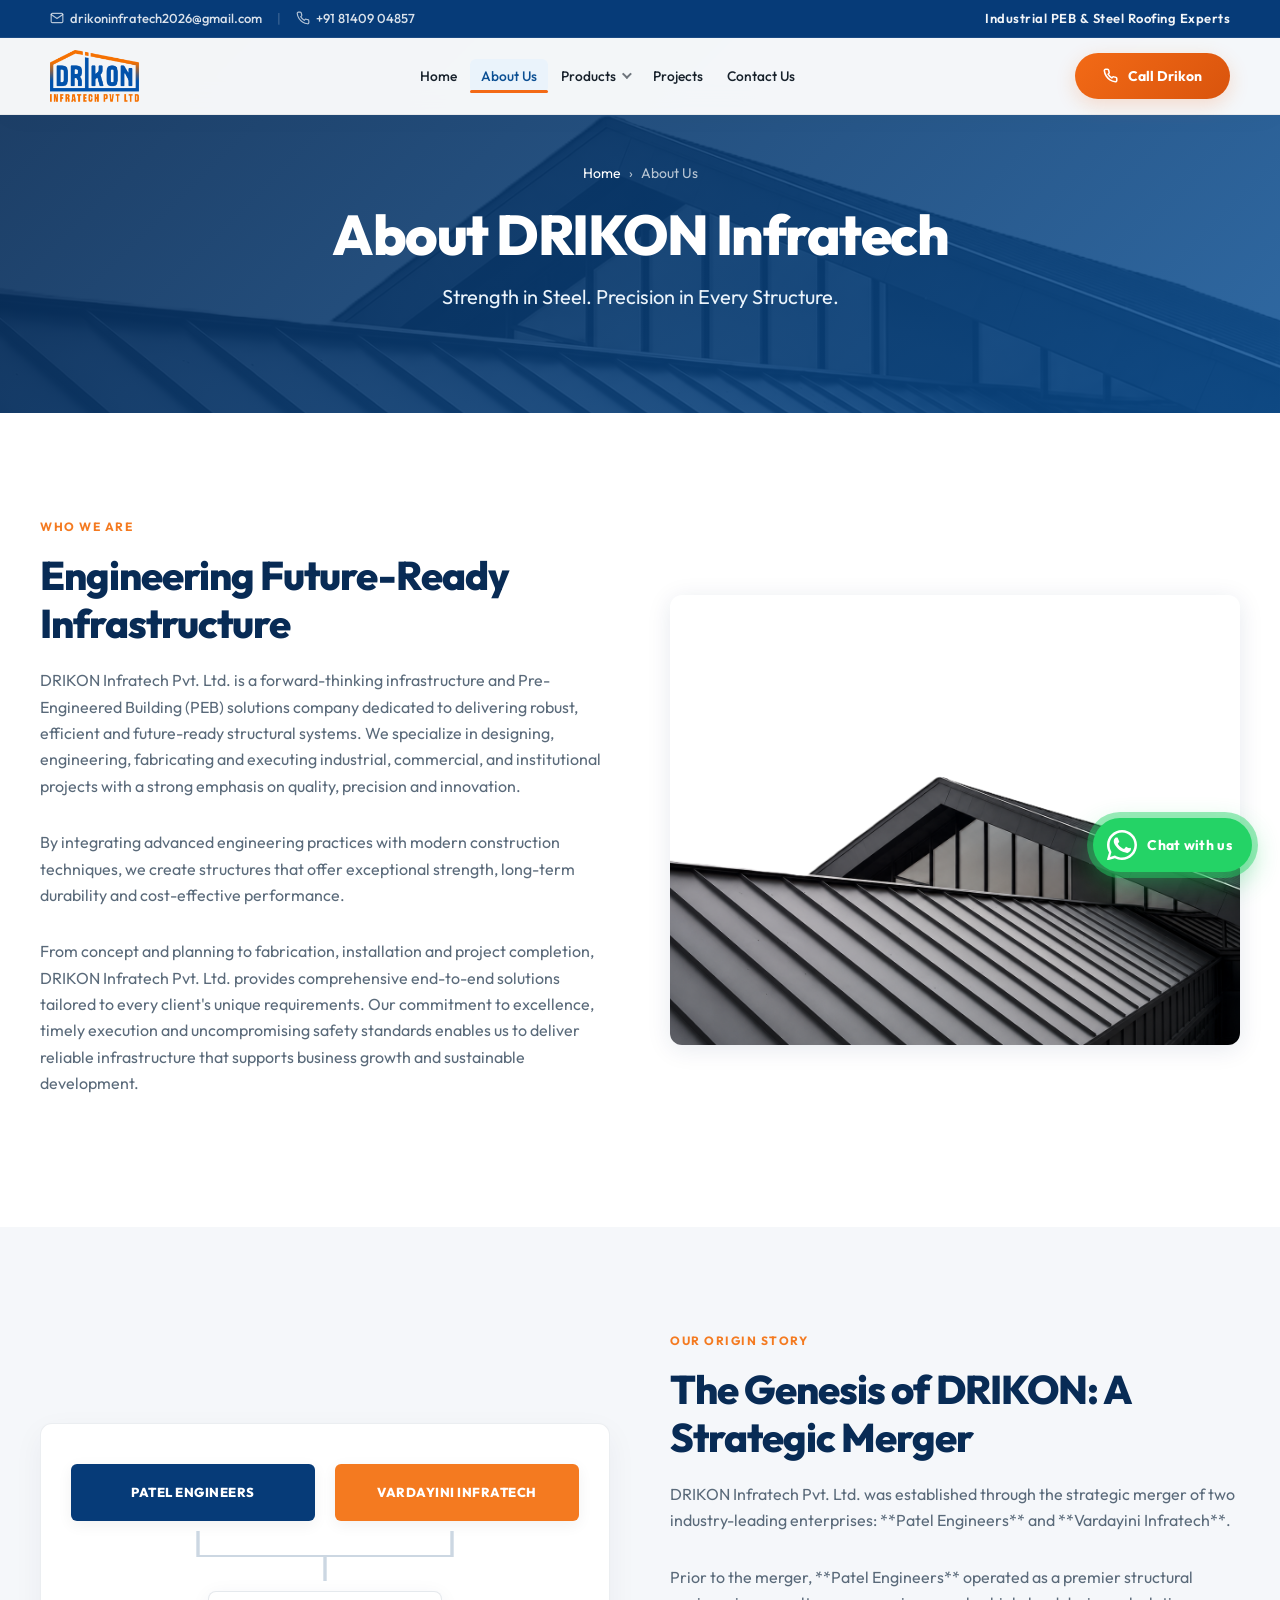
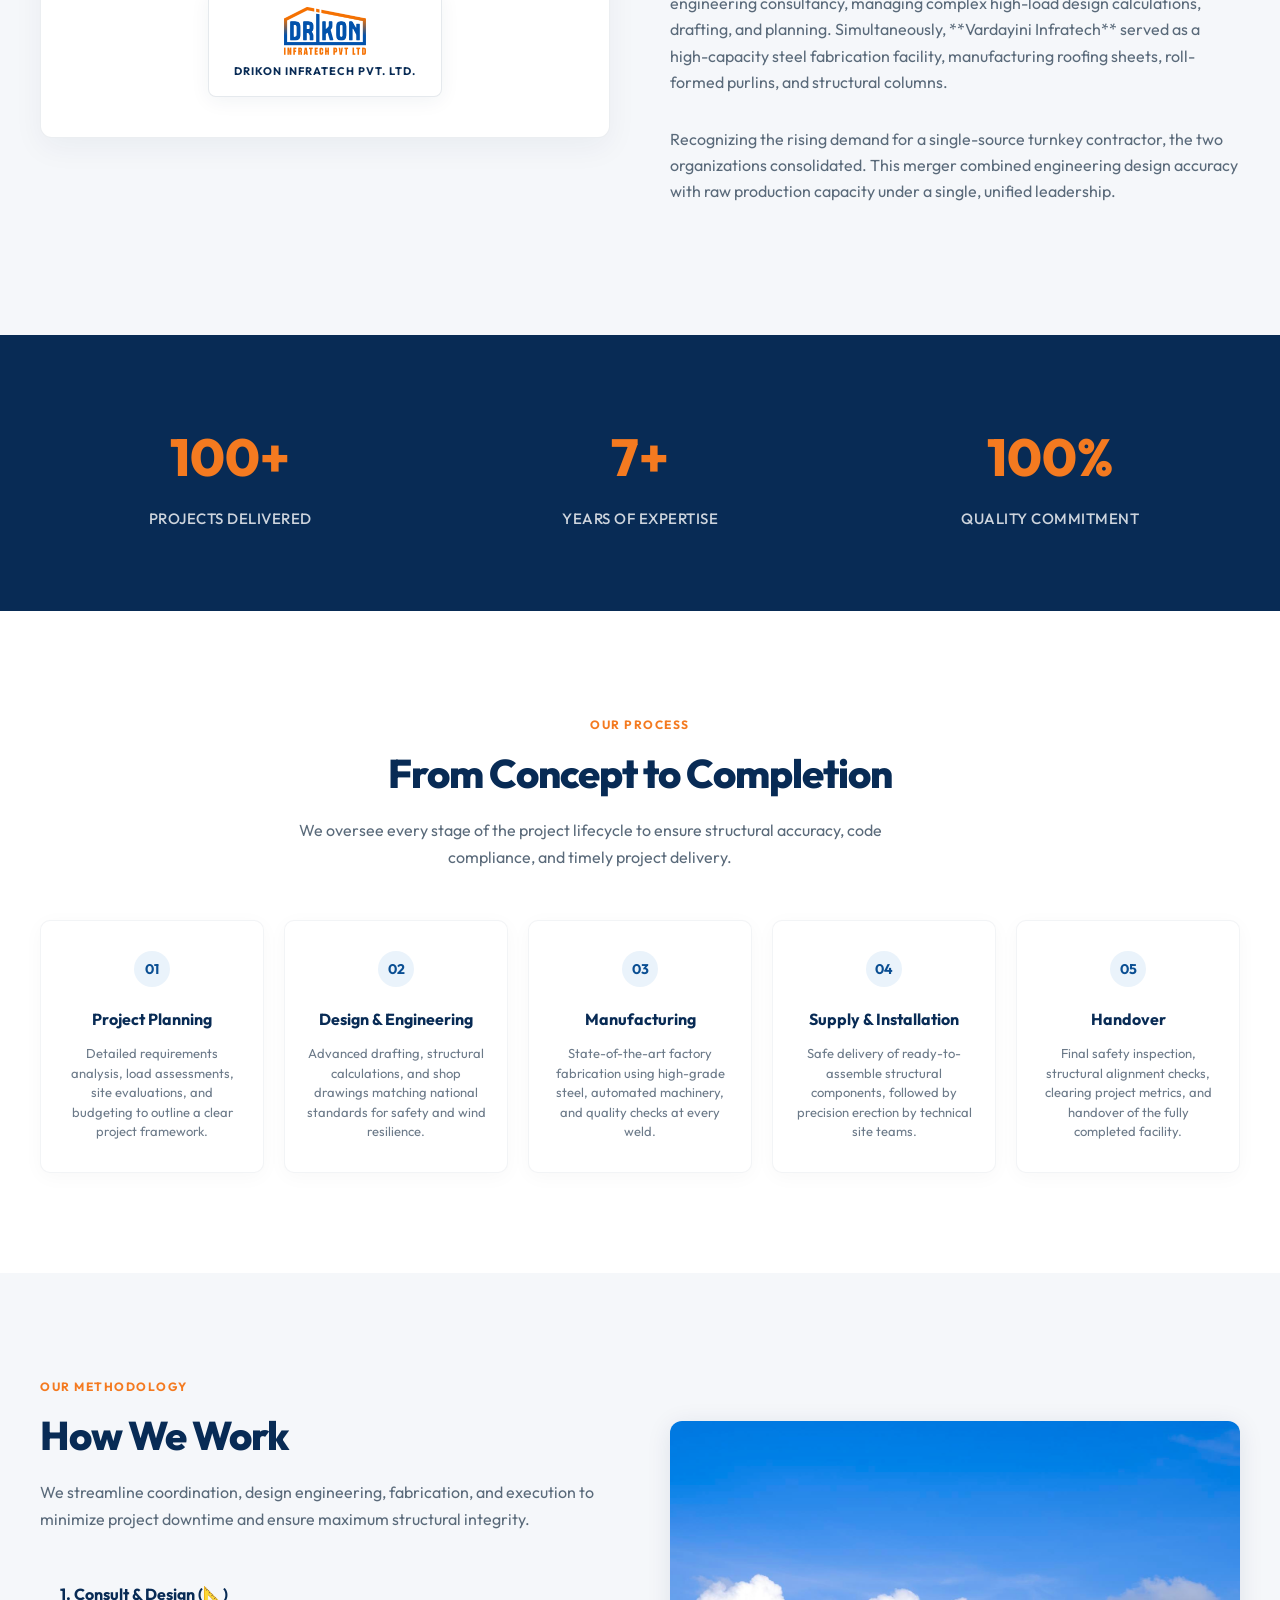
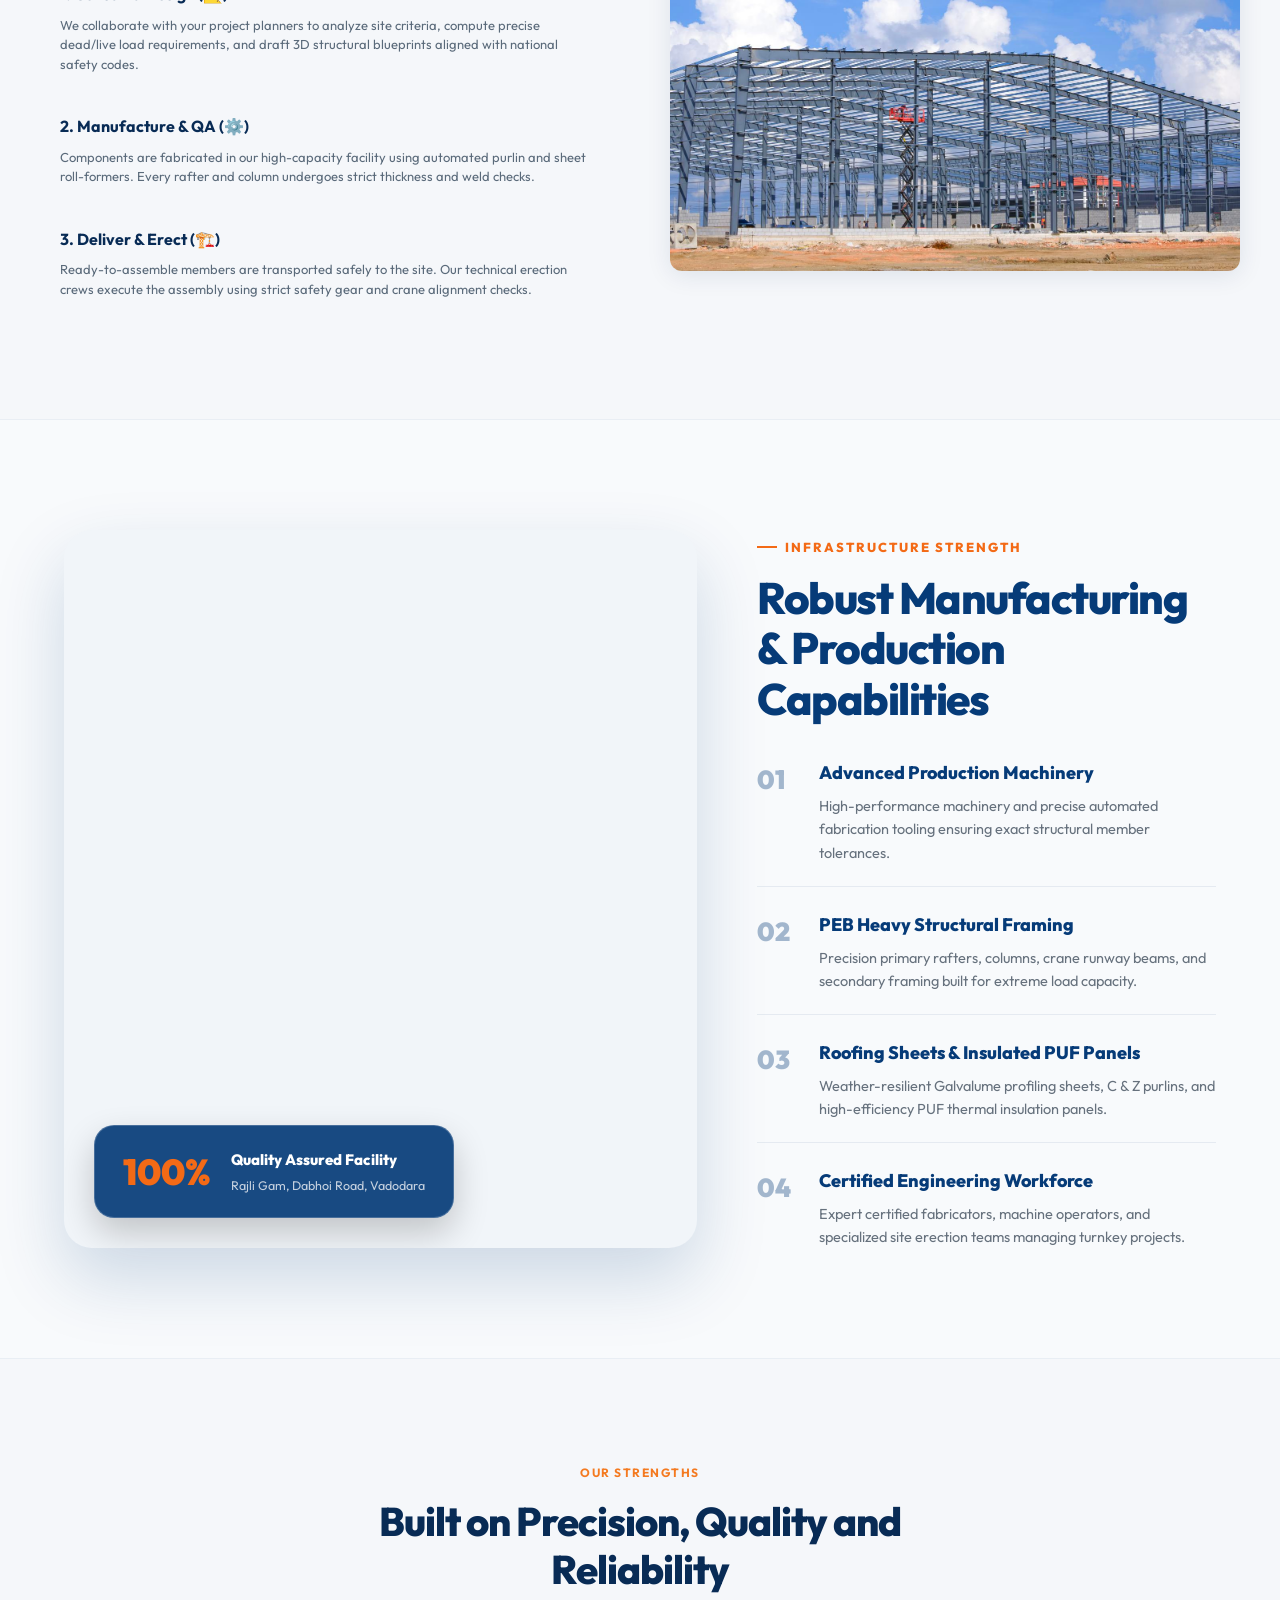
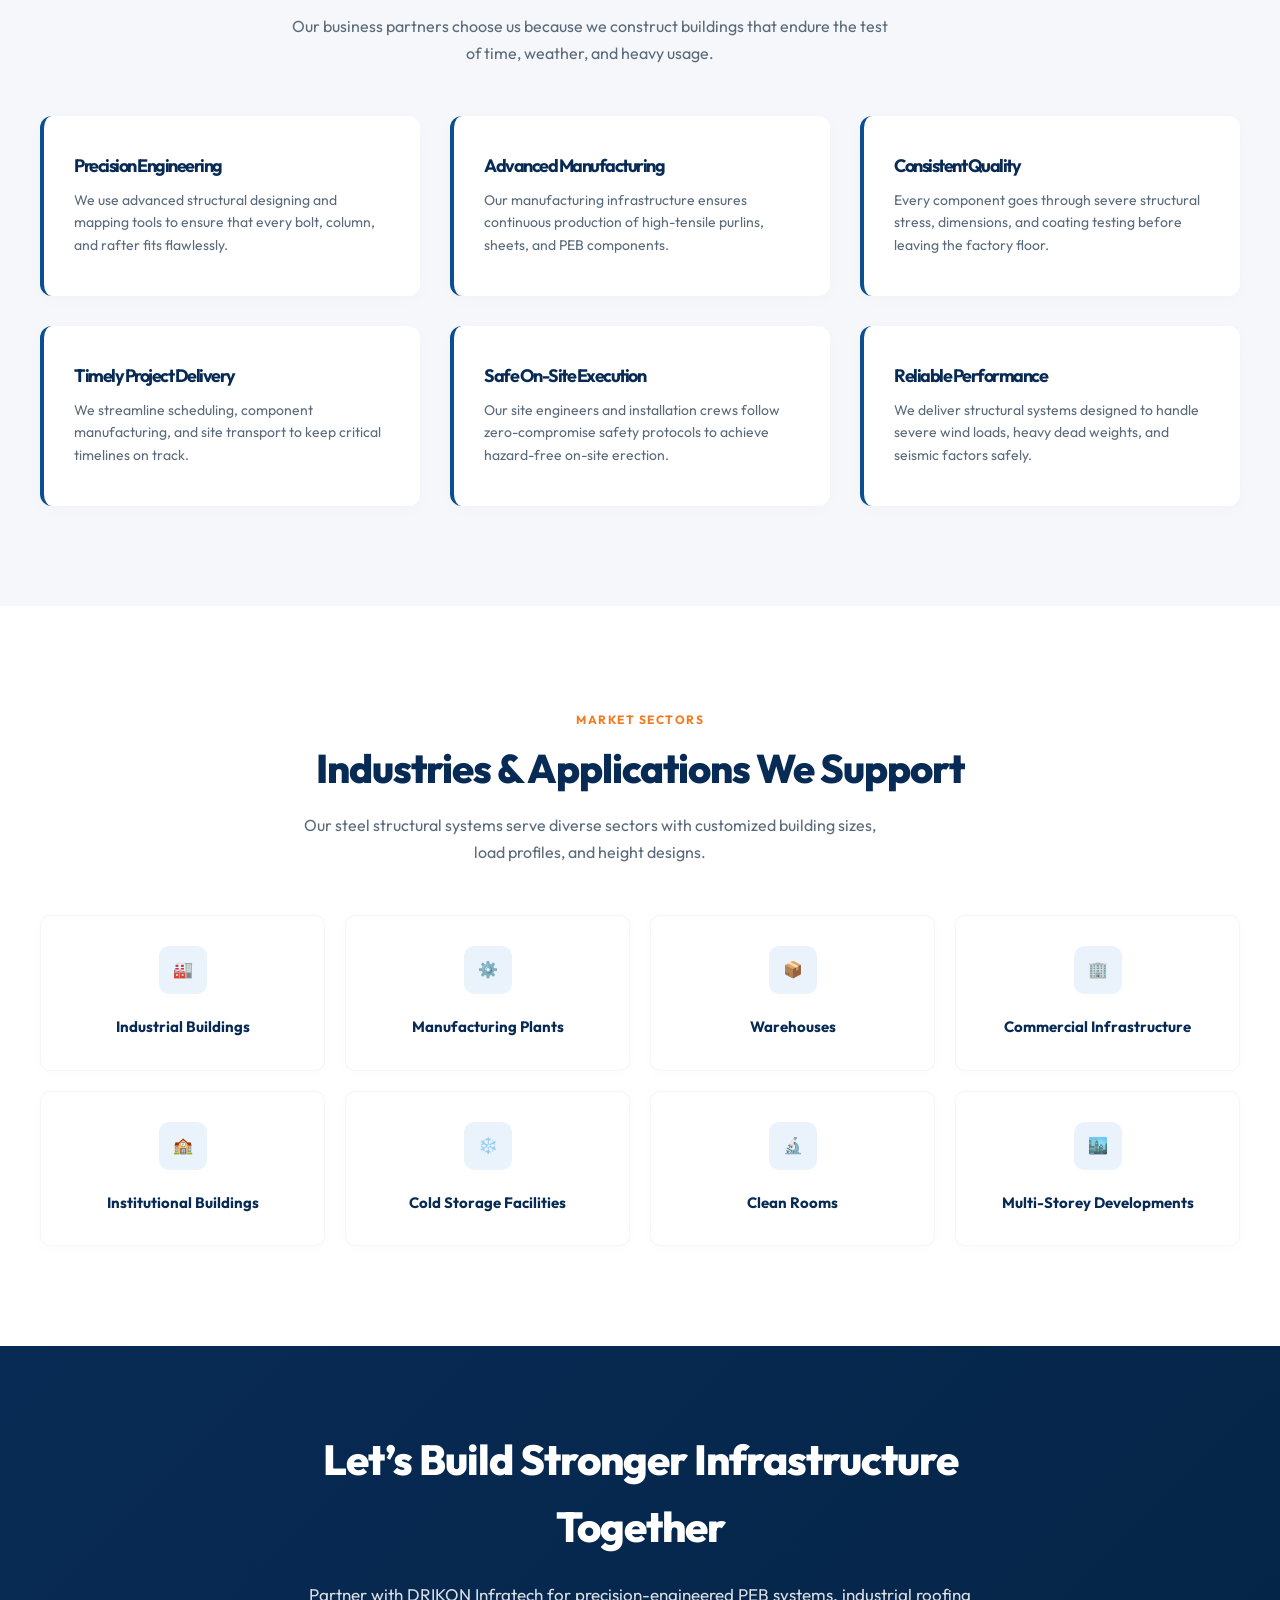
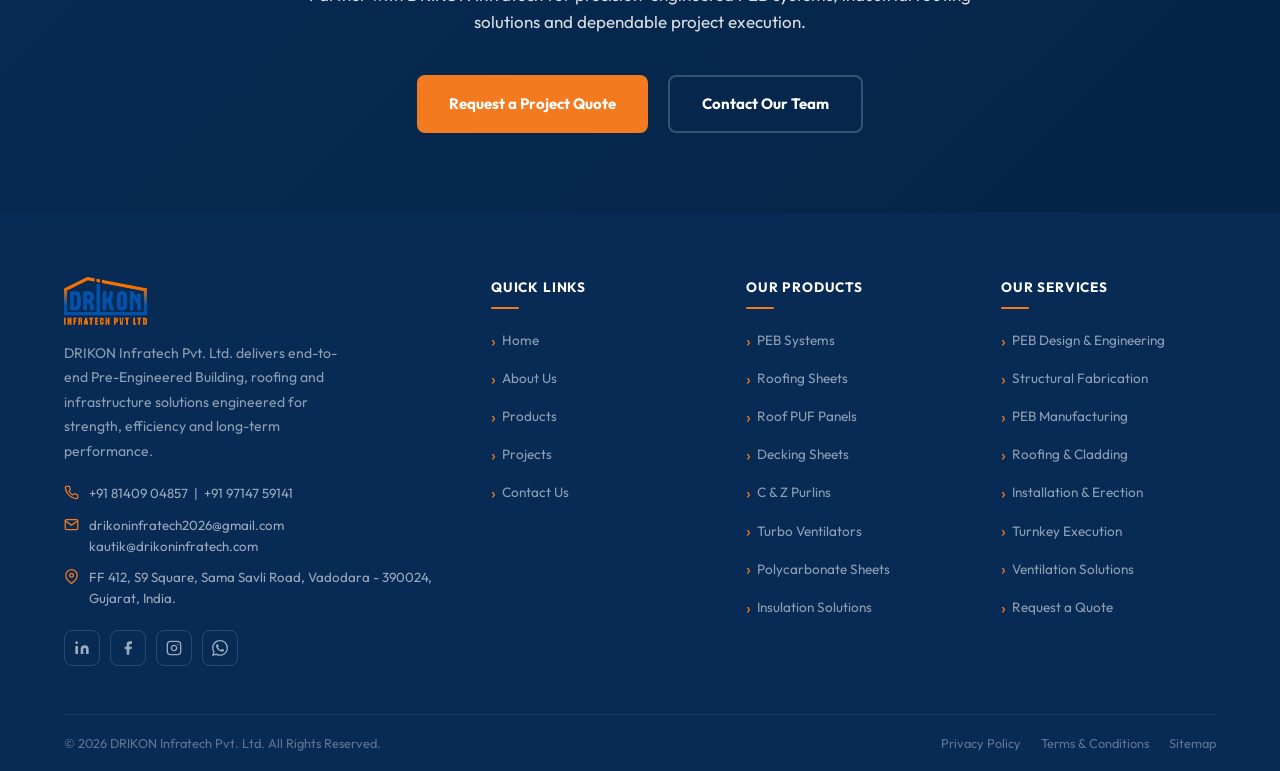
==== commit a00fcbd8: "Update website files and documentation" ====
--- a/about.html
+++ b/about.html
@@ -141,7 +141,7 @@
 
     .achievements-grid {
       display: grid;
-      grid-template-columns: repeat(4, 1fr);
+      grid-template-columns: repeat(3, 1fr);
       gap: 30px;
     }
 
@@ -720,10 +720,6 @@
         <div class="achievement-card">
           <div class="achievement-number">100+</div>
           <div class="achievement-label">Projects Delivered</div>
-        </div>
-        <div class="achievement-card">
-          <div class="achievement-number">50+</div>
-          <div class="achievement-label">Satisfied Clients</div>
         </div>
         <div class="achievement-card">
           <div class="achievement-number">7+</div>
--- a/style.css
+++ b/style.css
@@ -1070,7 +1070,7 @@
   padding: 35px 20px;
   box-shadow: 0 10px 35px rgba(0, 0, 0, 0.03);
   display: grid;
-  grid-template-columns: repeat(4, 1fr);
+  grid-template-columns: repeat(3, 1fr);
   align-items: center;
 }
 
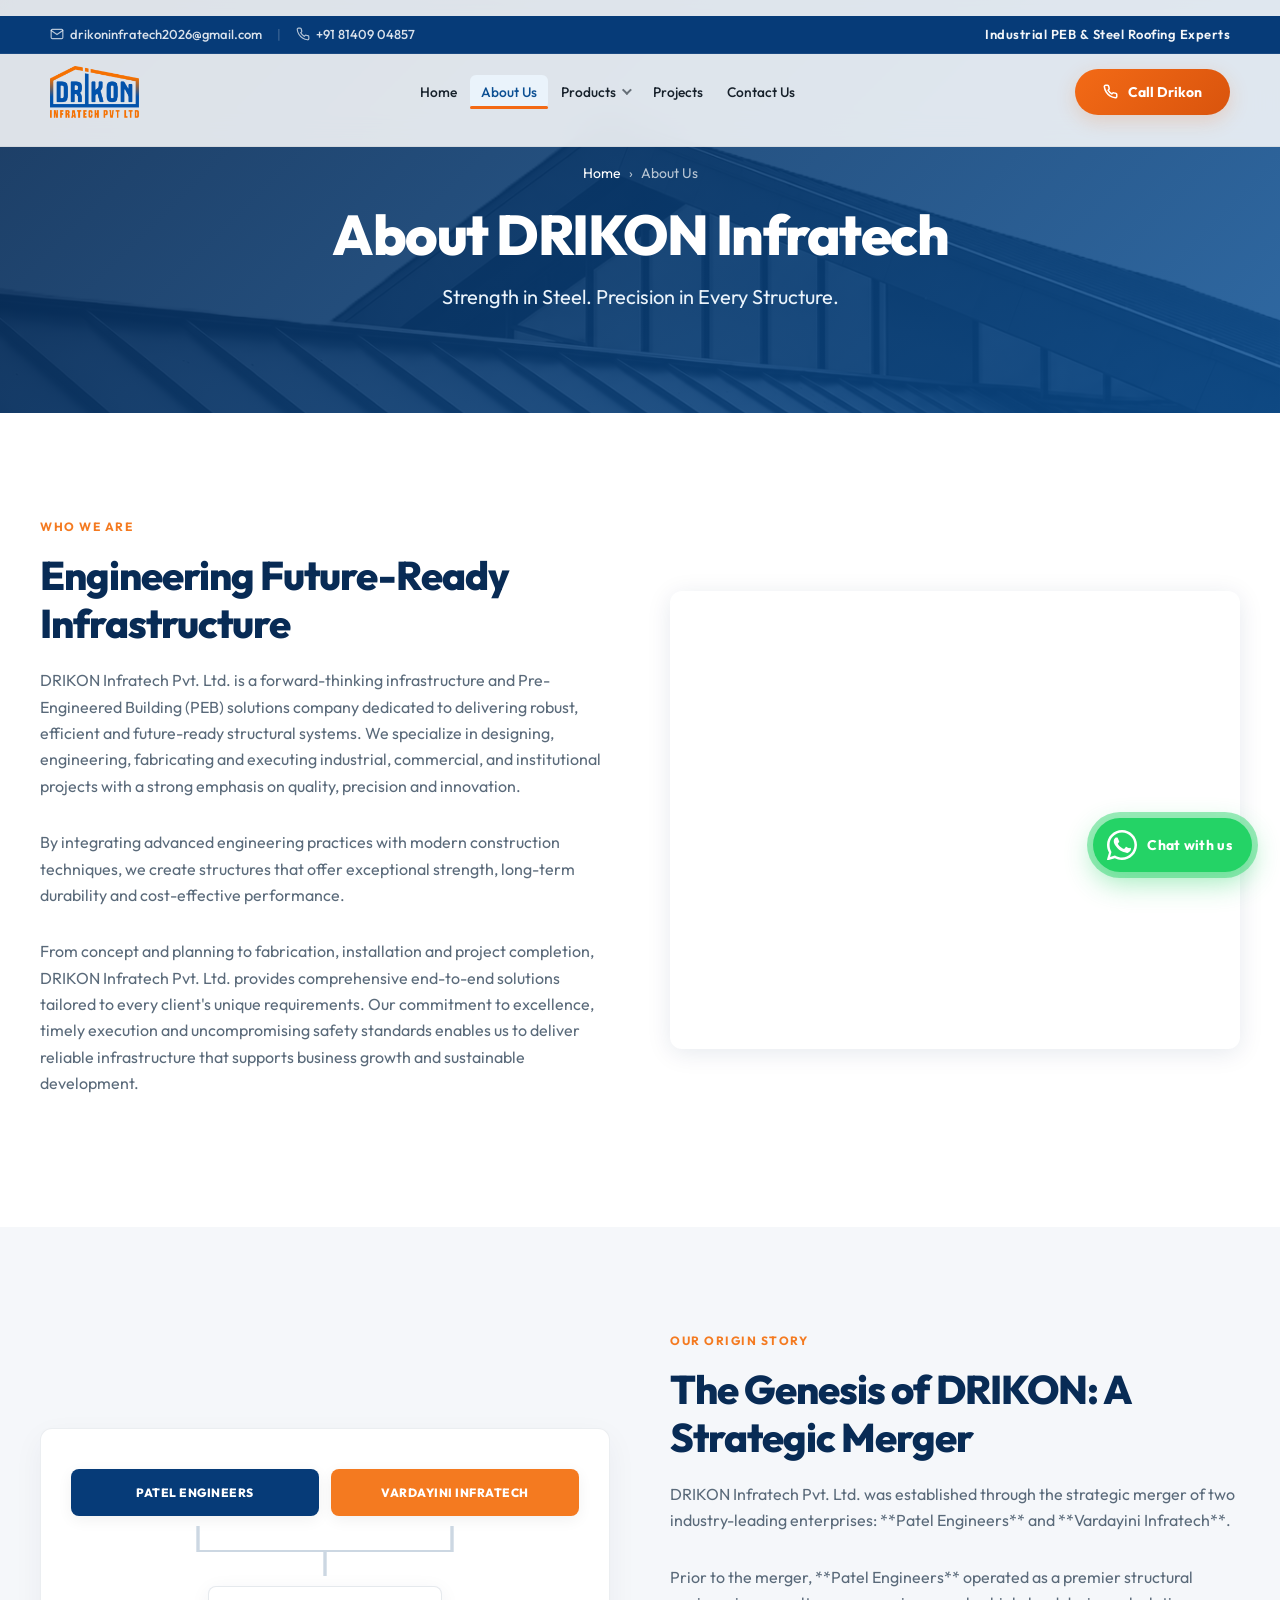
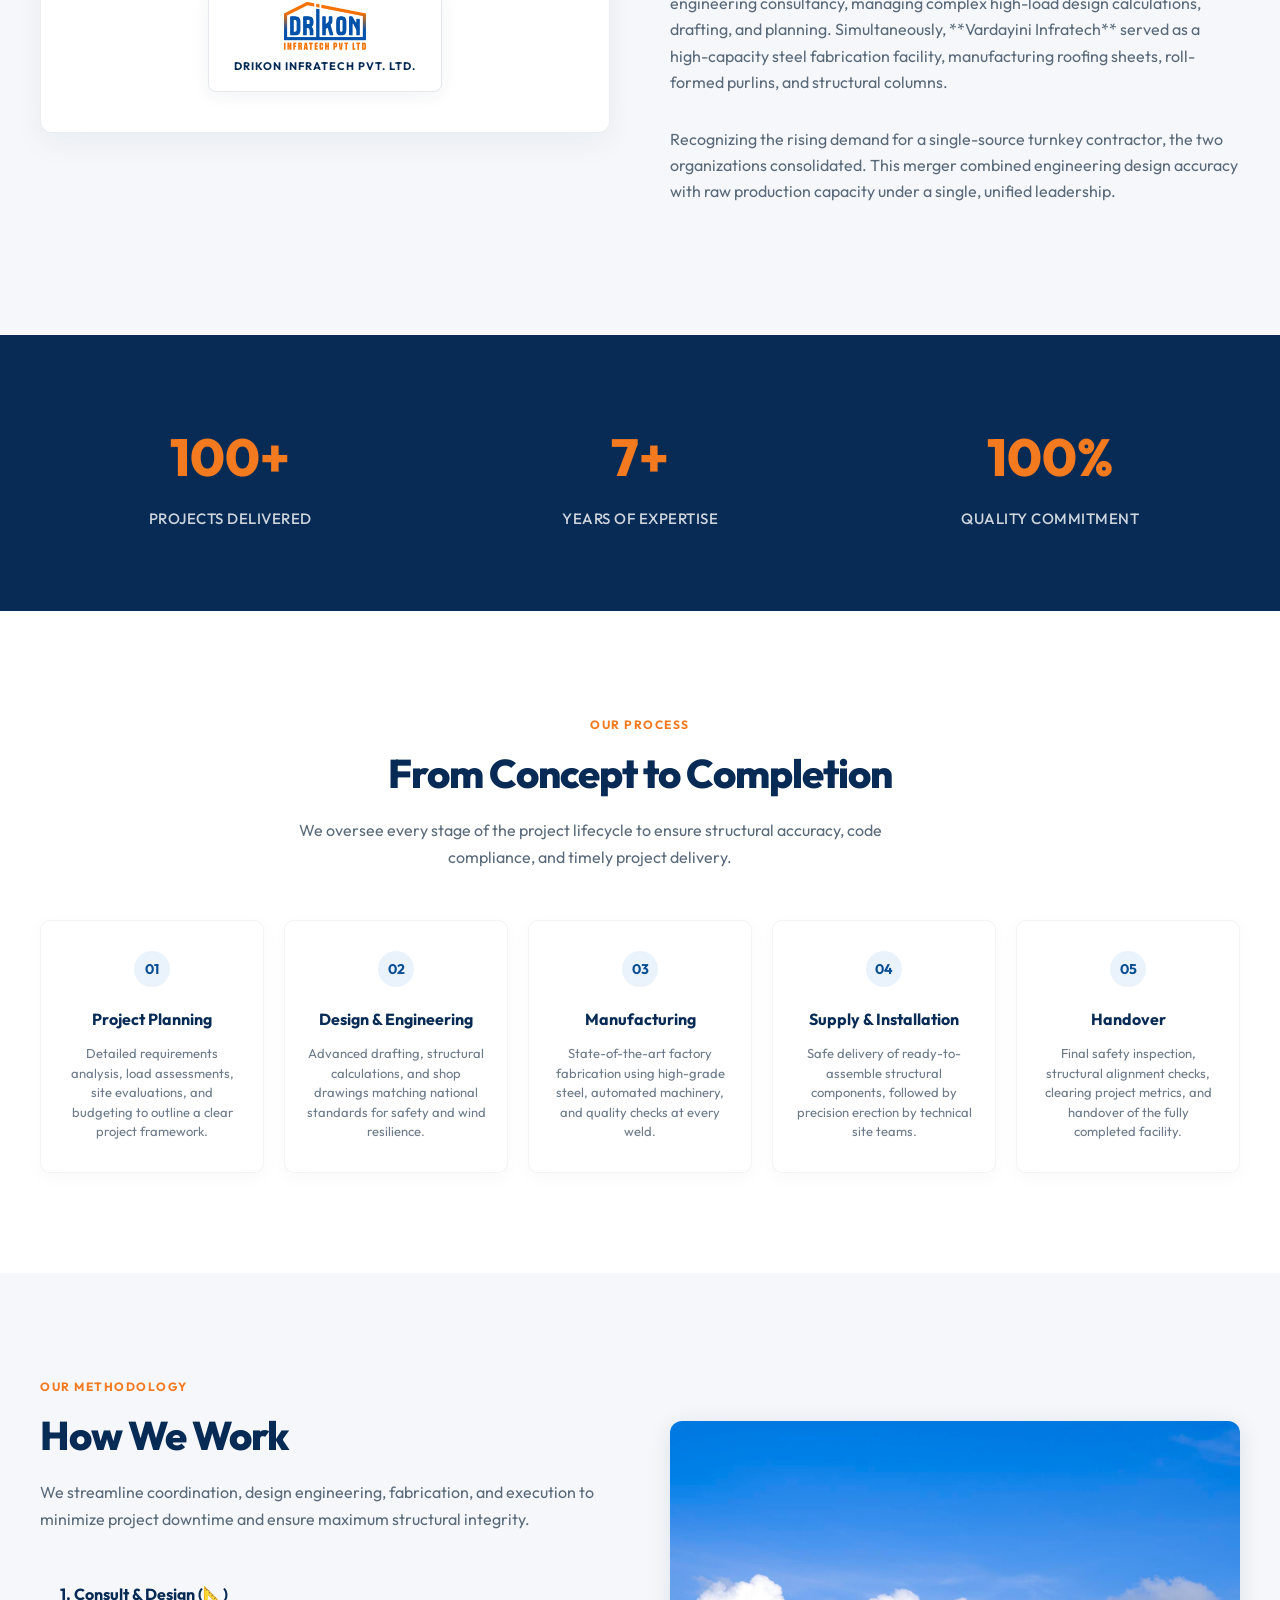
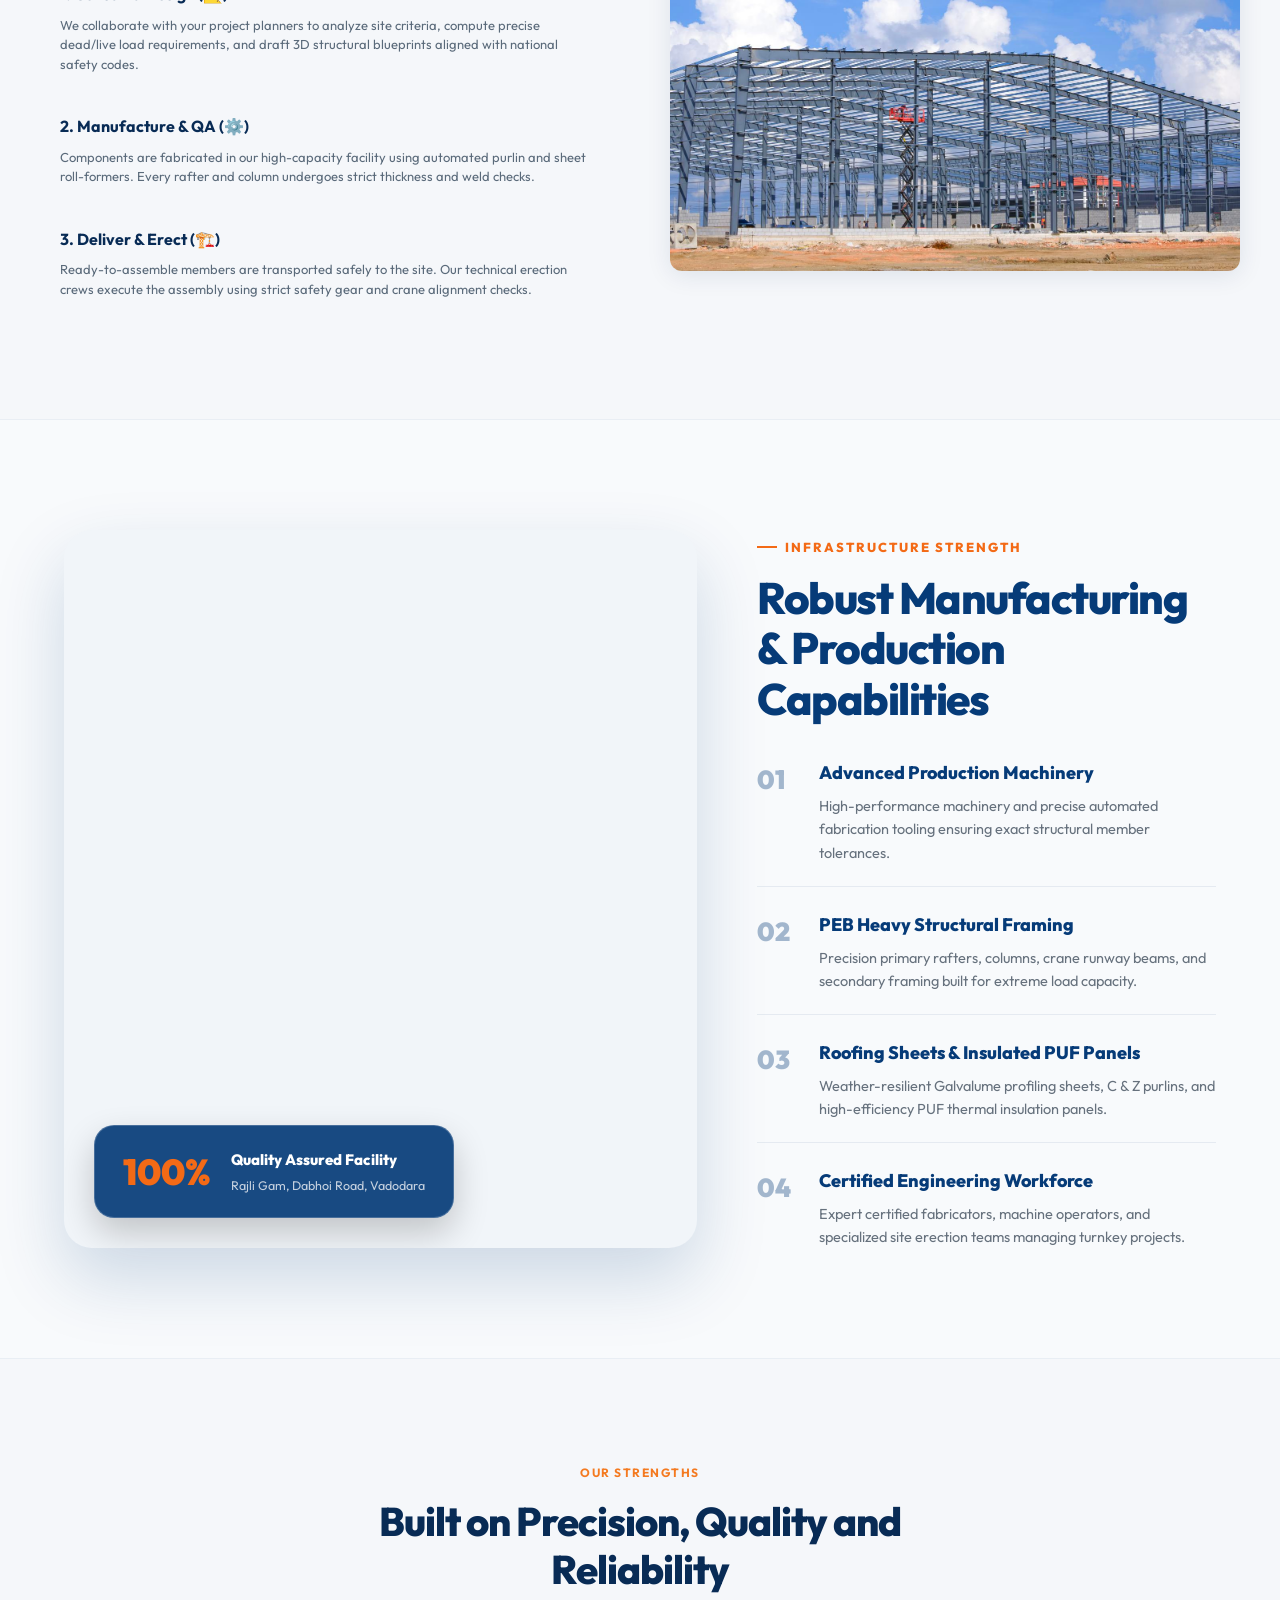
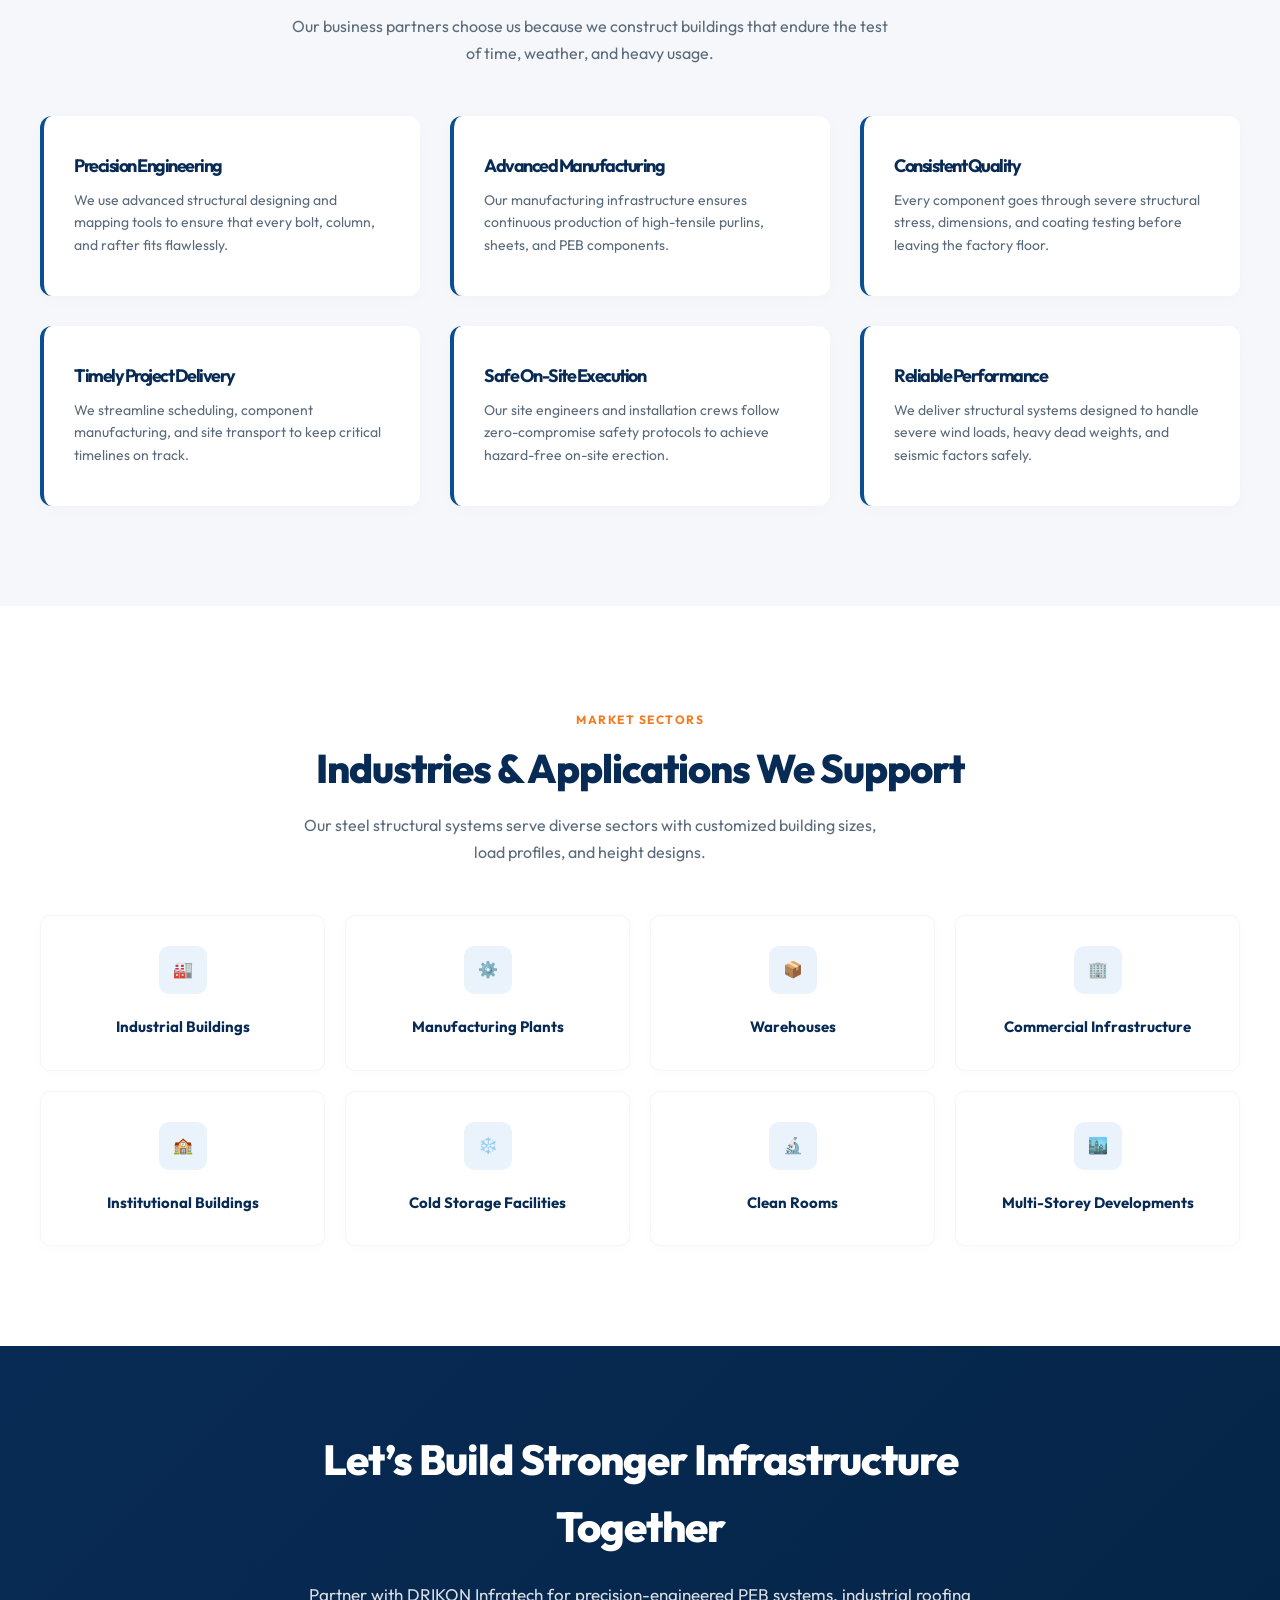
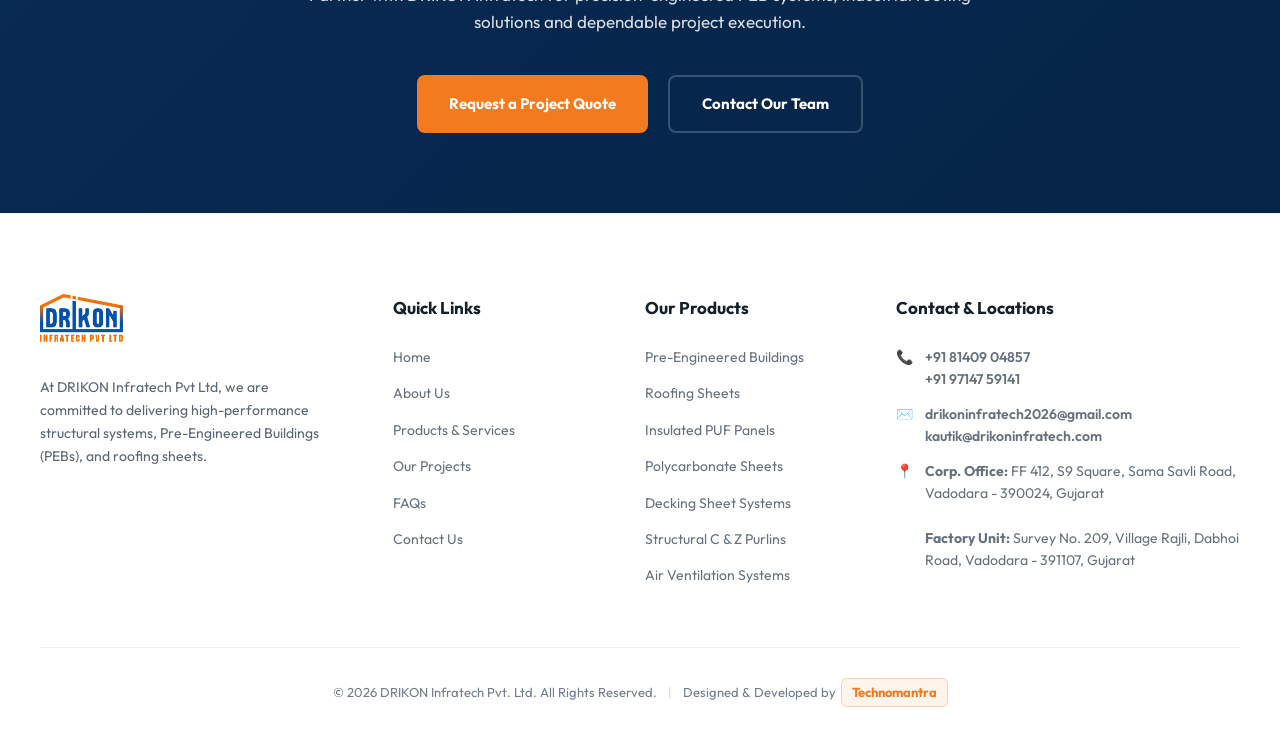
==== commit fbee5655: "Full site design updates, mobile responsiveness, header/footer synchronization, project gallery, and" ====
--- a/about.html
+++ b/about.html
@@ -417,7 +417,7 @@
       transform: translateY(-2px);
     }
 
-    /* Responsive adjustments */
+    /* Responsive adjustments for About page */
     @media (max-width: 1024px) {
       .capabilities-grid {
         grid-template-columns: repeat(3, 1fr);
@@ -425,45 +425,8 @@
       .ind-grid {
         grid-template-columns: repeat(3, 1fr);
       }
-    }
-
-    @media (max-width: 768px) {
-      .overview-grid, .infra-grid {
-        grid-template-columns: 1fr;
-        gap: 40px;
-      }
-      .achievements-grid {
-        grid-template-columns: repeat(2, 1fr);
-      }
-      .capabilities-grid {
-        grid-template-columns: repeat(2, 1fr);
-      }
       .why-grid {
         grid-template-columns: repeat(2, 1fr);
-      }
-      .ind-grid {
-        grid-template-columns: repeat(2, 1fr);
-      }
-      .about-section {
-        padding: 70px 0;
-      }
-    }
-
-    @media (max-width: 480px) {
-      .achievements-grid {
-        grid-template-columns: 1fr;
-      }
-      .capabilities-grid {
-        grid-template-columns: 1fr;
-      }
-      .why-grid {
-        grid-template-columns: 1fr;
-      }
-      .ind-grid {
-        grid-template-columns: 1fr;
-      }
-      .overview-image {
-        height: 300px;
       }
     }
 
@@ -486,23 +449,31 @@
       text-align: center;
     }
     .merger-diagram-nodes {
-      display: flex;
-      align-items: center;
-      justify-content: center;
-      gap: 20px;
-      width: 100%;
-      position: relative;
+      display: flex !important;
+      flex-direction: row !important;
+      flex-wrap: nowrap !important;
+      align-items: center !important;
+      justify-content: space-between !important;
+      gap: 12px !important;
+      width: 100% !important;
+      position: relative !important;
     }
     .merger-node-card {
-      flex: 1;
-      padding: 18px 12px;
-      border-radius: 6px;
-      font-weight: 800;
-      font-size: 13px;
-      letter-spacing: 0.5px;
-      text-transform: uppercase;
-      color: var(--white);
-      box-shadow: 0 4px 15px rgba(0,0,0,0.06);
+      flex: 1 1 0% !important;
+      min-width: 0 !important;
+      width: 50% !important;
+      padding: 14px 6px !important;
+      border-radius: 8px !important;
+      font-weight: 800 !important;
+      font-size: 12px !important;
+      letter-spacing: 0.5px !important;
+      text-transform: uppercase !important;
+      color: var(--white) !important;
+      box-shadow: 0 4px 15px rgba(0,0,0,0.06) !important;
+      white-space: normal !important;
+      word-wrap: break-word !important;
+      overflow-wrap: break-word !important;
+      text-align: center !important;
     }
     .merger-node-card.patel {
       background-color: #063b78; /* Deep Blue from brochure */
@@ -545,20 +516,160 @@
       text-transform: uppercase;
     }
 
+    /* Full About Us Mobile Optimization */
     @media (max-width: 768px) {
-      .merger-grid {
-        grid-template-columns: 1fr;
-        gap: 40px;
+      .about-banner {
+        padding: 130px 20px 50px !important;
+      }
+      .about-banner-title {
+        font-size: 28px !important;
+        line-height: 1.2 !important;
+      }
+      .about-banner-tagline {
+        font-size: 14px !important;
+        line-height: 1.6 !important;
+      }
+      .about-section {
+        padding: 50px 0 !important;
+      }
+      .section-title {
+        font-size: 24px !important;
+        line-height: 1.25 !important;
+      }
+      .section-desc {
+        font-size: 14.5px !important;
+        line-height: 1.6 !important;
+      }
+      .overview-grid, .infra-grid, .merger-grid {
+        grid-template-columns: 1fr !important;
+        gap: 30px !important;
       }
       .merger-diagram-card {
-        padding: 30px 20px;
+        padding: 24px 16px !important;
+        width: 100% !important;
+      }
+      .merger-diagram-nodes {
+        display: flex !important;
+        flex-direction: row !important;
+        align-items: center !important;
+        justify-content: space-between !important;
+        gap: 10px !important;
+        width: 100% !important;
       }
       .merger-node-card {
-        font-size: 11px;
-        padding: 14px 8px;
+        flex: 1 1 0% !important;
+        min-width: 0 !important;
+        padding: 12px 6px !important;
+        font-size: 11px !important;
+        text-align: center !important;
+        white-space: normal !important;
+        border-radius: 8px !important;
+      }
+      .merger-diagram-connectors {
+        width: 100% !important;
+        height: 40px !important;
+        margin: 6px 0 !important;
+      }
+      .merger-diagram-result {
+        max-width: 100% !important;
+        width: 100% !important;
+        padding: 14px 16px !important;
+      }
+      .merger-result-logo {
+        height: 40px !important;
+      }
+      .merger-result-label {
+        font-size: 10.5px !important;
+      }
+      .overview-image {
+        height: 260px !important;
+      }
+      .infra-list {
+        grid-template-columns: 1fr !important;
+        gap: 16px !important;
+      }
+      .achievements-grid {
+        grid-template-columns: repeat(2, 1fr) !important;
+        gap: 15px !important;
+      }
+      .achievement-card {
+        padding: 15px 10px !important;
+      }
+      .achievement-number {
+        font-size: 32px !important;
+      }
+      .capabilities-grid {
+        grid-template-columns: 1fr !important;
+        gap: 16px !important;
+      }
+      .why-grid {
+        grid-template-columns: 1fr !important;
+        gap: 16px !important;
+      }
+      .why-card {
+        padding: 24px 20px !important;
+      }
+      .ind-grid {
+        grid-template-columns: repeat(2, 1fr) !important;
+        gap: 15px !important;
+      }
+      .merger-diagram-card {
+        padding: 24px 16px !important;
+      }
+      .merger-diagram-nodes {
+        display: flex !important;
+        flex-direction: row !important;
+        flex-wrap: nowrap !important;
+        align-items: center !important;
+        justify-content: space-between !important;
+        gap: 10px !important;
+      }
+      .merger-node-card {
+        flex: 1 1 0% !important;
+        width: 50% !important;
+        min-width: 0 !important;
+        padding: 12px 4px !important;
+        font-size: 11px !important;
+        text-align: center !important;
+        white-space: normal !important;
+      }
+      .merger-diagram-connectors {
+        height: 40px !important;
+      }
+      .about-cta {
+        padding: 50px 20px !important;
+      }
+      .about-cta-title {
+        font-size: 24px !important;
+      }
+      .about-cta-desc {
+        font-size: 14px !important;
+      }
+      .about-cta-buttons {
+        flex-direction: column !important;
+        width: 100% !important;
+        gap: 12px !important;
+      }
+      .about-btn {
+        width: 100% !important;
+        justify-content: center !important;
+        text-align: center !important;
+      }
+    }
+
+    @media (max-width: 480px) {
+      .achievements-grid {
+        grid-template-columns: 1fr !important;
+      }
+      .ind-grid {
+        grid-template-columns: 1fr !important;
+      }
+      .overview-image {
+        height: 220px !important;
       }
     }
   </style>
+<link rel="icon" type="image/png" href="favicon.png">
 </head>
 <body>
 
@@ -595,7 +706,7 @@
         <img src="Drikon Infratech Logo Final_1.png" alt="Drikon Infratech Logo" class="logo-img">
       </a>
       
-      <nav class="nav-menu">
+      <nav class="nav-menu" id="navMenu">
         <ul class="nav-list">
           <li class="nav-item"><a href="index.html" class="nav-link">Home</a></li>
           <li class="nav-item"><a href="about.html" class="nav-link active">About Us</a></li>
@@ -616,7 +727,7 @@
         </ul>
       </nav>
       
-      <div class="header-cta">
+      <div class="header-right-actions">
         <a href="tel:+918140904857" class="cta-btn">
           <span class="phone-icon-wrapper">
             <svg class="phone-icon" viewBox="0 0 24 24" fill="none" stroke="currentColor" stroke-width="2.5" stroke-linecap="round" stroke-linejoin="round">
@@ -625,20 +736,16 @@
           </span>
           <span class="cta-phone">Call Drikon</span>
         </a>
+        <button class="mobile-toggle-btn" id="mobileToggleBtn" aria-label="Toggle Navigation Menu" type="button">
+          <span class="bar"></span>
+          <span class="bar"></span>
+          <span class="bar"></span>
+        </button>
       </div>
     </div>
   </header>
 
-  <!-- Mobile Nav -->
-  <nav class="mobile-nav" id="mobileNav">
-    <button class="mobile-nav-close" id="mobileNavClose" aria-label="Close menu">&times;</button>
-    <a href="index.html">Home</a>
-    <a href="about.html">About Us</a>
-    <a href="products.html">Products</a>
-    <a href="projects.html">Projects</a>
-    <a href="contact.html">Contact Us</a>
-    <a href="contact.html" class="btn-quote">Get a Quote</a>
-  </nav>
+
 
   <!-- ===================== 1. INNER PAGE BANNER ===================== -->
   <section class="about-banner">
@@ -671,7 +778,7 @@
           </p>
         </div>
         <div class="overview-image-wrapper">
-          <img src="hero-section.png" alt="Pre-Engineered Building Infrastructure" class="overview-image">
+          <video src="herobackground.mp4" autoplay loop muted playsinline class="overview-image"></video>
         </div>
       </div>
     </div>
@@ -970,120 +1077,85 @@
   </section>
 
   <!-- ===================== FOOTER ===================== -->
-  <footer class="site-footer">
+  <!-- ===================== FOOTER ===================== -->
+  <footer class="footer-v2">
     <div class="container">
-      <div class="footer-grid">
-        <!-- Col 1 — Brand -->
-        <div>
-          <img src="Drikon Infratech Logo Final_1.png" alt="DRIKON Infratech Logo" class="footer-logo-img">
-          <p class="footer-brand-desc">DRIKON Infratech Pvt. Ltd. delivers end-to-end Pre-Engineered Building, roofing and infrastructure solutions engineered for strength, efficiency and long-term performance.</p>
-          <div class="footer-contact-items">
-            <div class="footer-contact-item">
-              <svg viewBox="0 0 24 24" fill="none" stroke="currentColor" stroke-width="2" stroke-linecap="round" stroke-linejoin="round"><path d="M22 16.92v3a2 2 0 0 1-2.18 2 19.79 19.79 0 0 1-8.63-3.07 19.5 19.5 0 0 1-6-6 19.79 19.79 0 0 1-3.07-8.67A2 2 0 0 1 4.11 2h3a2 2 0 0 1 2 1.72c.127.96.361 1.903.7 2.81a2 2 0 0 1-.45 2.11L8.09 9.91a16 16 0 0 0 6 6l1.27-1.27a2 2 0 0 1 2.11-.45c.907.339 1.85.573 2.81.7A2 2 0 0 1 22 16.92z"/></svg>
-              <div>
-                <a href="tel:+918140904857">+91 81409 04857</a> &nbsp;|&nbsp;
+      <div class="footer-grid-v2">
+        <!-- Col 1 -->
+        <div class="footer-col">
+          <div class="footer-logo-brand">
+            <a href="index.html">
+              <img src="Drikon Infratech Logo Final_1.png" alt="Drikon Infratech Logo" class="footer-logo-img">
+            </a>
+          </div>
+          <p class="footer-brand-desc">
+            At DRIKON Infratech Pvt Ltd, we are committed to delivering high-performance structural systems, Pre-Engineered Buildings (PEBs), and roofing sheets.
+          </p>
+        </div>
+
+        <!-- Col 2 -->
+        <div class="footer-col">
+          <h4>Quick Links</h4>
+          <ul class="footer-links-v2">
+            <li><a href="index.html">Home</a></li>
+            <li><a href="about.html">About Us</a></li>
+            <li><a href="products.html">Products &amp; Services</a></li>
+            <li><a href="projects.html">Our Projects</a></li>
+            <li><a href="index.html#faq">FAQs</a></li>
+            <li><a href="contact.html">Contact Us</a></li>
+          </ul>
+        </div>
+
+        <!-- Col 3 -->
+        <div class="footer-col">
+          <h4>Our Products</h4>
+          <ul class="footer-links-v2">
+            <li><a href="products.html#peb-systems">Pre-Engineered Buildings</a></li>
+            <li><a href="products.html#roofing-sheets">Roofing Sheets</a></li>
+            <li><a href="products.html#puf-panels">Insulated PUF Panels</a></li>
+            <li><a href="products.html#polycarbonate">Polycarbonate Sheets</a></li>
+            <li><a href="products.html#decking-sheets">Decking Sheet Systems</a></li>
+            <li><a href="products.html#cz-purlins">Structural C &amp; Z Purlins</a></li>
+            <li><a href="products.html#ventilators">Air Ventilation Systems</a></li>
+          </ul>
+        </div>
+
+        <!-- Col 4 -->
+        <div class="footer-col">
+          <h4>Contact &amp; Locations</h4>
+          <div class="footer-contact-info-v2">
+            <p class="contact-item" style="align-items: flex-start;">
+              <span class="icon">📞</span>
+              <span>
+                <a href="tel:+918140904857">+91 81409 04857</a><br>
                 <a href="tel:+919714759141">+91 97147 59141</a>
-              </div>
-            </div>
-            <div class="footer-contact-item">
-              <svg viewBox="0 0 24 24" fill="none" stroke="currentColor" stroke-width="2" stroke-linecap="round" stroke-linejoin="round"><path d="M4 4h16c1.1 0 2 .9 2 2v12c0 1.1-.9 2-2 2H4c-1.1 0-2-.9-2-2V6c0-1.1.9-2 2-2z"/><polyline points="22,6 12,13 2,6"/></svg>
-              <div>
+              </span>
+            </p>
+            <p class="contact-item" style="align-items: flex-start;">
+              <span class="icon">✉️</span>
+              <span>
                 <a href="mailto:drikoninfratech2026@gmail.com">drikoninfratech2026@gmail.com</a><br>
                 <a href="mailto:kautik@drikoninfratech.com">kautik@drikoninfratech.com</a>
-              </div>
-            </div>
-            <div class="footer-contact-item">
-              <svg viewBox="0 0 24 24" fill="none" stroke="currentColor" stroke-width="2" stroke-linecap="round" stroke-linejoin="round"><path d="M21 10c0 7-9 13-9 13s-9-6-9-13a9 9 0 0 1 18 0z"/><circle cx="12" cy="10" r="3"/></svg>
-              <span>FF 412, S9 Square, Sama Savli Road, Vadodara - 390024, Gujarat, India.</span>
-            </div>
+              </span>
+            </p>
+            <p class="contact-item" style="align-items: flex-start;">
+              <span class="icon">📍</span>
+              <span>
+                <strong>Corp. Office:</strong> FF 412, S9 Square, Sama Savli Road, Vadodara - 390024, Gujarat<br><br>
+                <strong>Factory Unit:</strong> Survey No. 209, Village Rajli, Dabhoi Road, Vadodara - 391107, Gujarat
+              </span>
+            </p>
           </div>
-          <div class="footer-social">
-            <a href="#" class="social-icon" aria-label="LinkedIn">
-              <svg viewBox="0 0 24 24" fill="currentColor"><path d="M16 8a6 6 0 0 1 6 6v7h-4v-7a2 2 0 0 0-2-2 2 2 0 0 0-2 2v7h-4v-7a6 6 0 0 1 6-6z"/><rect x="2" y="9" width="4" height="12"/><circle cx="4" cy="4" r="2"/></svg>
-            </a>
-            <a href="#" class="social-icon" aria-label="Facebook">
-              <svg viewBox="0 0 24 24" fill="currentColor"><path d="M18 2h-3a5 5 0 0 0-5 5v3H7v4h3v8h4v-8h3l1-4h-4V7a1 1 0 0 1 1-1h3z"/></svg>
-            </a>
-            <a href="#" class="social-icon" aria-label="Instagram">
-              <svg viewBox="0 0 24 24" fill="none" stroke="currentColor" stroke-width="2" stroke-linecap="round" stroke-linejoin="round"><rect x="2" y="2" width="20" height="20" rx="5" ry="5"/><path d="M16 11.37A4 4 0 1 1 12.63 8 4 4 0 0 1 16 11.37z"/><line x1="17.5" y1="6.5" x2="17.51" y2="6.5"/></svg>
-            </a>
-            <a href="https://wa.me/918140904857" class="social-icon" aria-label="WhatsApp">
-              <svg viewBox="0 0 24 24" fill="currentColor"><path d="M17.472 14.382c-.297-.149-1.758-.867-2.03-.967-.273-.099-.471-.148-.67.15-.197.297-.767.966-.94 1.164-.173.199-.347.223-.644.075-.297-.15-1.255-.463-2.39-1.475-.883-.788-1.48-1.761-1.653-2.059-.173-.297-.018-.458.13-.606.134-.133.298-.347.446-.52.149-.174.198-.298.298-.497.099-.198.05-.371-.025-.52-.075-.149-.669-1.612-.916-2.207-.242-.579-.487-.5-.669-.51-.173-.008-.371-.01-.57-.01-.198 0-.52.074-.792.372-.272.297-1.04 1.016-1.04 2.479 0 1.462 1.065 2.875 1.213 3.074.149.198 2.096 3.2 5.077 4.487.709.306 1.262.489 1.694.625.712.227 1.36.195 1.871.118.571-.085 1.758-.719 2.006-1.413.248-.694.248-1.289.173-1.413-.074-.124-.272-.198-.57-.347m-5.421 7.403h-.004a9.87 9.87 0 0 1-5.031-1.378l-.361-.214-3.741.982.998-3.648-.235-.374a9.86 9.86 0 0 1-1.51-5.26c.001-5.45 4.436-9.884 9.888-9.884 2.64 0 5.122 1.03 6.988 2.898a9.825 9.825 0 0 1 2.893 6.994c-.003 5.45-4.437 9.884-9.885 9.884m8.413-18.297A11.815 11.815 0 0 0 12.05 0C5.495 0 .16 5.335.157 11.892c0 2.096.547 4.142 1.588 5.945L.057 24l6.305-1.654a11.882 11.882 0 0 0 5.683 1.448h.005c6.554 0 11.89-5.335 11.893-11.893a11.821 11.821 0 0 0-3.48-8.413z"/></svg>
-            </a>
-          </div>
-        </div>
-
-        <!-- Col 2 — Quick Links -->
-        <div>
-          <h4 class="footer-col-title">Quick Links</h4>
-          <div class="footer-links">
-            <a href="index.html">Home</a>
-            <a href="about.html">About Us</a>
-            <a href="products.html">Products</a>
-            <a href="projects.html">Projects</a>
-            <a href="contact.html">Contact Us</a>
-          </div>
-        </div>
-
-        <!-- Col 3 — Products -->
-        <div>
-          <h4 class="footer-col-title">Our Products</h4>
-          <div class="footer-links">
-            <a href="products.html#peb-systems">PEB Systems</a>
-            <a href="products.html#roofing-sheets">Roofing Sheets</a>
-            <a href="products.html#puf-panels">Roof PUF Panels</a>
-            <a href="products.html#decking-sheets">Decking Sheets</a>
-            <a href="products.html#cz-purlins">C &amp; Z Purlins</a>
-            <a href="products.html#ventilators">Turbo Ventilators</a>
-            <a href="products.html#polycarbonate">Polycarbonate Sheets</a>
-            <a href="products.html#insulation">Insulation Solutions</a>
-          </div>
-        </div>
-
-        <!-- Col 4 — Services -->
-        <div>
-          <h4 class="footer-col-title">Our Services</h4>
-          <div class="footer-links">
-            <a href="products.html">PEB Design &amp; Engineering</a>
-            <a href="products.html">Structural Fabrication</a>
-            <a href="products.html">PEB Manufacturing</a>
-            <a href="products.html">Roofing &amp; Cladding</a>
-            <a href="products.html">Installation &amp; Erection</a>
-            <a href="products.html">Turnkey Execution</a>
-            <a href="products.html">Ventilation Solutions</a>
-            <a href="contact.html">Request a Quote</a>
-          </div>
-        </div>
-      </div>
-
-      <!-- Footer Bottom -->
-      <div class="footer-bottom">
-        <p class="footer-copy">&copy; 2026 DRIKON Infratech Pvt. Ltd. All Rights Reserved.</p>
-        <div class="footer-legal">
-          <a href="privacy.html">Privacy Policy</a>
-          <a href="terms.html">Terms &amp; Conditions</a>
-          <a href="sitemap.html">Sitemap</a>
-        </div>
+        </div>
+      </div>
+      
+      <div class="footer-bottom-v2">
+        <p>&copy; 2026 DRIKON Infratech Pvt. Ltd. All Rights Reserved. <span class="footer-credit-separator">|</span> Designed &amp; Developed by <a href="https://technomantra.in/" target="_blank" rel="noopener" class="technomantra-highlight">Technomantra</a></p>
       </div>
     </div>
   </footer>
 
-  <script>
-    // Hamburger / Mobile Nav
-    const hamburger = document.getElementById('hamburger');
-    const mobileNav = document.getElementById('mobileNav');
-    const closeBtn = document.getElementById('mobileNavClose');
-    hamburger.addEventListener('click', () => {
-      hamburger.classList.toggle('open');
-      mobileNav.classList.toggle('open');
-      document.body.style.overflow = mobileNav.classList.contains('open') ? 'hidden' : '';
-    });
-    closeBtn.addEventListener('click', () => {
-      hamburger.classList.remove('open');
-      mobileNav.classList.remove('open');
-      document.body.style.overflow = '';
-    });
-  </script>
+
 
   <!-- Floating WhatsApp Button -->
   <a href="https://wa.me/918140904857?text=Hello%20Drikon%20Infratech,%20I%20would%20like%20to%20inquire%20about%20your%20PEB%20and%20Roofing%20services." 
@@ -1115,5 +1187,7 @@
       });
     })();
   </script>
+  <script src="script.js"></script>
 </body>
 </html>
+
--- a/style.css
+++ b/style.css
@@ -188,6 +188,45 @@
   height: 58px;
   width: auto;
   object-fit: contain;
+}
+
+.header-right-actions {
+  display: flex;
+  align-items: center;
+  gap: 14px;
+}
+
+.mobile-toggle-btn {
+  display: none;
+  flex-direction: column;
+  justify-content: space-between;
+  width: 28px;
+  height: 20px;
+  background: transparent;
+  border: none;
+  cursor: pointer;
+  padding: 0;
+  z-index: 1002;
+}
+
+.mobile-toggle-btn .bar {
+  width: 100%;
+  height: 3px;
+  background-color: var(--primary-navy);
+  border-radius: 3px;
+  transition: all 0.3s ease;
+}
+
+.mobile-toggle-btn.active .bar:nth-child(1) {
+  transform: translateY(8.5px) rotate(45deg);
+}
+
+.mobile-toggle-btn.active .bar:nth-child(2) {
+  opacity: 0;
+}
+
+.mobile-toggle-btn.active .bar:nth-child(3) {
+  transform: translateY(-8.5px) rotate(-45deg);
 }
 
 .nav-menu {
@@ -716,8 +755,9 @@
 .marquee-strip {
   background-color: var(--color-marquee-bg);
   color: var(--color-marquee-text);
-  padding: 45px 0; /* Increased vertical padding to make the strip thicker */
+  padding: 22px 0;
   width: 100%;
+  max-width: 100vw;
   overflow: hidden;
   white-space: nowrap;
   display: flex;
@@ -730,16 +770,23 @@
 .marquee-track {
   display: flex;
   width: max-content;
-  animation: marquee-scroll 20s linear infinite;
+  will-change: transform;
+  animation: marquee-scroll 25s linear infinite;
+}
+
+.marquee-track:hover {
+  animation-play-state: paused;
 }
 
 .marquee-content {
   display: flex;
   align-items: center;
-  gap: 30px;
+  gap: 24px;
+  padding-right: 24px;
   font-weight: 700;
-  font-size: 15px; /* Increased font-size to coordinate with the thicker strip */
+  font-size: 15px;
   letter-spacing: 1.5px;
+  flex-shrink: 0;
 }
 
 .separator {
@@ -798,8 +845,7 @@
   width: 100%;
   height: 100%;
   object-fit: cover;
-  object-position: center 20%;
-  filter: contrast(1.05) brightness(0.95);
+  object-position: center;
 }
 
 .detail-circle-top {
@@ -944,7 +990,7 @@
   line-height: 1.75;
   color: #5a6573;
   margin-bottom: 35px;
-  text-align: justify;
+  text-align: left;
 }
 
 /* Stats Counter Grid */
@@ -1131,45 +1177,60 @@
   letter-spacing: 0.5px;
 }
 
-/* Mobile Responsiveness for Achievements Strip */
+/* Mobile Responsiveness for Achievements Strip - Keep 100% Horizontal */
 @media (max-width: 991px) {
+  .achievements-section {
+    padding: 20px 0 !important;
+  }
   .achievements-strip {
-    grid-template-columns: repeat(2, 1fr);
-    gap: 30px 0;
-    padding: 30px 10px;
-  }
-  
+    display: grid !important;
+    grid-template-columns: repeat(3, 1fr) !important;
+    gap: 0 !important;
+    padding: 18px 8px !important;
+    border-radius: 16px !important;
+  }
   .achievement-unit {
-    padding: 10px;
-  }
-  
-  /* Reset border-right on 2x2 grid */
+    flex-direction: column !important;
+    align-items: center !important;
+    justify-content: center !important;
+    text-align: center !important;
+    gap: 8px !important;
+    padding: 6px 4px !important;
+    border-right: 1px solid var(--border-color) !important;
+    border-bottom: none !important;
+  }
+  .achievement-unit:last-child {
+    border-right: none !important;
+  }
   .achievement-unit:nth-child(even) {
-    border-right: none;
-  }
-  
+    border-right: 1px solid var(--border-color) !important;
+  }
   .achievement-unit:nth-child(1), .achievement-unit:nth-child(2) {
-    border-bottom: 1px solid var(--border-color);
-    padding-bottom: 25px;
-  }
-}
-
-@media (max-width: 600px) {
-  .achievements-strip {
-    grid-template-columns: 1fr;
-    gap: 20px;
-    padding: 25px 15px;
-  }
-  
-  .achievement-unit {
-    justify-content: flex-start;
-    padding: 15px 10px;
-    border-right: none !important;
-  }
-  
-  .achievement-unit:not(:last-child) {
-    border-bottom: 1px solid var(--border-color);
-    padding-bottom: 15px;
+    border-bottom: none !important;
+    padding-bottom: 6px !important;
+  }
+  .stat-icon-box {
+    width: 36px !important;
+    height: 36px !important;
+    border-radius: 10px !important;
+  }
+  .stat-icon-box svg {
+    width: 18px !important;
+    height: 18px !important;
+  }
+  .stat-text-box {
+    align-items: center !important;
+    text-align: center !important;
+  }
+  .achievement-num {
+    font-size: 20px !important;
+    margin-bottom: 2px !important;
+  }
+  .achievement-lbl {
+    font-size: 9.5px !important;
+    line-height: 1.2 !important;
+    letter-spacing: 0.2px !important;
+    text-align: center !important;
   }
 }
 
@@ -1551,7 +1612,7 @@
 }
 
 .cta-banner-card {
-  background-image: linear-gradient(to right, rgba(11, 18, 26, 0.85) 0%, rgba(11, 18, 26, 0.8) 35%, rgba(11, 18, 26, 0.6) 55%, rgba(11, 18, 26, 0.3) 75%, rgba(11, 18, 26, 0.05) 100%), url('images/construction-high-rise-building-sunset.jpg');
+  background-image: linear-gradient(to right, rgba(11, 18, 26, 0.85) 0%, rgba(11, 18, 26, 0.8) 35%, rgba(11, 18, 26, 0.6) 55%, rgba(11, 18, 26, 0.3) 75%, rgba(11, 18, 26, 0.05) 100%), url('images/PUF-Panels-for-Industrial-Sheds.png');
   background-size: cover;
   background-position: right center;
   background-repeat: no-repeat;
@@ -1793,6 +1854,30 @@
   text-align: center;
   font-size: 13px;
   color: #717d8a;
+}
+
+.technomantra-highlight {
+  color: #F47A20 !important;
+  font-weight: 700 !important;
+  text-decoration: none !important;
+  padding: 3px 10px !important;
+  background: rgba(244, 122, 32, 0.08) !important;
+  border: 1px solid rgba(244, 122, 32, 0.3) !important;
+  border-radius: 6px !important;
+  transition: all 0.25s ease !important;
+  display: inline-block !important;
+  margin-left: 2px !important;
+}
+
+.technomantra-highlight:hover {
+  color: #FFFFFF !important;
+  background: #F47A20 !important;
+  box-shadow: 0 4px 12px rgba(244, 122, 32, 0.35) !important;
+}
+
+.footer-credit-separator {
+  margin: 0 8px;
+  color: #cbd5e1;
 }
 
 /* --- 3. Our Services Section --- */
@@ -2410,46 +2495,20 @@
 
 .testimonial-card-v2 {
   display: flex;
-  background-color: var(--color-white);
-  border-radius: 24px;
-  overflow: hidden;
-  box-shadow: 0 10px 30px rgba(0, 0, 0, 0.03);
-  border: 1px solid rgba(0, 0, 0, 0.03);
-  height: 310px; /* Fixed height for symmetry */
-}
-
-.testimonial-visual {
-  width: 38%;
-  height: 100%;
-  position: relative;
-  overflow: hidden;
-}
-
-.testimonial-img {
-  width: 100%;
-  height: 100%;
-  object-fit: cover;
-}
-
-/* CSS Speech Bubble Arrow */
-.speech-arrow {
-  position: absolute;
-  top: 30px;
-  right: -1px;
-  width: 0;
-  height: 0;
-  border-top: 10px solid transparent;
-  border-bottom: 10px solid transparent;
-  border-right: 10px solid var(--color-white);
-  z-index: 5;
-}
-
-.testimonial-content-box {
-  width: 62%;
-  padding: 35px 35px 30px 35px;
-  display: flex;
   flex-direction: column;
   justify-content: space-between;
+  background-color: var(--color-white);
+  border-radius: 20px;
+  padding: 35px 30px;
+  box-shadow: 0 10px 30px rgba(0, 0, 0, 0.04);
+  border: 1px solid rgba(0, 0, 0, 0.05);
+  transition: transform 0.3s ease, box-shadow 0.3s ease;
+}
+
+.testimonial-card-v2:hover {
+  transform: translateY(-5px);
+  box-shadow: 0 15px 35px rgba(243, 106, 22, 0.1);
+  border-color: rgba(243, 106, 22, 0.2);
 }
 
 .rating-stars {
@@ -2701,23 +2760,18 @@
 
 .client-logo-box {
   flex-shrink: 0;
-  padding: 18px 40px;
-  background-color: var(--color-bg-light);
-  border: 1px solid rgba(0, 0, 0, 0.05);
-  border-radius: 12px;
-  font-family: var(--font-accent);
-  font-size: 16px;
-  font-weight: 800;
-  color: var(--primary-navy);
-  white-space: nowrap;
-  letter-spacing: 0.5px;
-  transition: all 0.3s ease;
-}
-
-.client-logo-box:hover {
-  border-color: var(--color-primary);
-  color: var(--color-primary);
-  box-shadow: 0 6px 20px rgba(243, 106, 22, 0.08);
+  padding: 10px 24px;
+  display: flex;
+  align-items: center;
+  justify-content: center;
+}
+
+.client-logo-img {
+  height: 80px;
+  width: auto;
+  max-width: 200px;
+  object-fit: contain;
+  display: block;
 }
 
 @keyframes marquee-scroll {
@@ -3730,108 +3784,1078 @@
    PEB FRAMING SYSTEMS SHOWCASE SECTION
    ============================================================ */
 .peb-frames-section {
-  padding: 80px 0;
+  padding: 90px 0 100px;
+  background: linear-gradient(180deg, #FFFFFF 0%, #F8FAFC 100%);
+  position: relative;
+}
+
+.frames-header-row {
+  display: flex;
+  align-items: flex-end;
+  justify-content: space-between;
+  gap: 30px;
+  margin-bottom: 45px;
+}
+
+.frames-header-text {
+  max-width: 680px;
+}
+
+.frames-slider-nav {
+  display: flex;
+  align-items: center;
+  gap: 14px;
+  flex-shrink: 0;
+}
+
+.frame-nav-btn {
+  width: 48px;
+  height: 48px;
+  border-radius: 50%;
+  border: 1.5px solid #E2E8F0;
   background: #FFFFFF;
+  color: #063B78;
+  display: inline-flex;
+  align-items: center;
+  justify-content: center;
+  cursor: pointer;
+  transition: all 0.3s cubic-bezier(0.25, 1, 0.5, 1);
+  box-shadow: 0 4px 14px rgba(6, 59, 120, 0.06);
+}
+
+.frame-nav-btn:hover {
+  background: #063B78;
+  color: #FFFFFF;
+  border-color: #063B78;
+  transform: translateY(-2px);
+  box-shadow: 0 8px 20px rgba(6, 59, 120, 0.2);
+}
+
+.frame-nav-btn:active {
+  transform: translateY(0) scale(0.95);
+}
+
+.frame-nav-btn.disabled,
+.frame-nav-btn:disabled {
+  opacity: 0.35;
+  cursor: not-allowed;
+  pointer-events: none;
+}
+
+.frames-carousel-wrapper {
+  overflow: hidden;
+  width: 100%;
   position: relative;
-}
-
-.frames-header {
-  text-align: center;
-  max-width: 750px;
-  margin: 0 auto 50px;
-}
-
-.frames-main-grid {
-  display: grid;
-  grid-template-columns: repeat(3, 1fr);
-  gap: 28px;
+  padding: 15px 4px 25px;
+  margin: 0 -4px;
+  user-select: none;
+}
+
+.frames-slider-track {
+  display: flex;
+  gap: 24px;
+  transition: transform 0.5s cubic-bezier(0.25, 1, 0.5, 1);
+  will-change: transform;
+  cursor: grab;
+}
+
+.frames-slider-track.dragging {
+  cursor: grabbing;
+  transition: none;
 }
 
 .frame-system-card {
+  flex: 0 0 calc((100% - 48px) / 3);
+  background: #FFFFFF;
+  border: 1.5px solid #E2E8F0;
+  border-radius: 20px;
+  padding: 26px 24px;
+  box-shadow: 0 8px 24px rgba(6, 59, 120, 0.04);
+  transition: all 0.35s cubic-bezier(0.25, 1, 0.5, 1);
+  position: relative;
+  display: flex;
+  flex-direction: column;
+}
+
+.frame-system-card:hover {
+  transform: translateY(-7px);
+  border-color: #0D5FA8;
+  box-shadow: 0 20px 40px rgba(6, 59, 120, 0.12);
+}
+
+.frame-card-top {
+  display: flex;
+  align-items: center;
+  justify-content: space-between;
+  gap: 10px;
+  margin-bottom: 16px;
+}
+
+.frame-badge {
+  font-size: 11px;
+  font-weight: 800;
+  color: #F36A16;
+  background: rgba(243, 106, 22, 0.12);
+  padding: 4px 12px;
+  border-radius: 50px;
+  text-transform: uppercase;
+  letter-spacing: 0.5px;
+  display: inline-block;
+  white-space: nowrap;
+}
+
+.frame-spec-pill {
+  font-size: 11px;
+  font-weight: 700;
+  color: #0D5FA8;
+  background: rgba(13, 95, 168, 0.08);
+  padding: 4px 10px;
+  border-radius: 50px;
+  white-space: nowrap;
+}
+
+.frame-diagram-box {
   background: #F8FAFC;
-  border: 1px solid #E2E8F0;
-  border-radius: 16px;
-  padding: 24px;
-  transition: all 0.35s ease;
-  position: relative;
-  display: flex;
-  flex-direction: column;
-}
-
-.frame-system-card:hover {
-  transform: translateY(-5px);
-  border-color: #0D5FA8;
-  background: #FFFFFF;
-  box-shadow: 0 16px 36px rgba(8, 43, 85, 0.1);
-}
-
-.frame-diagram-box {
-  background: #FFFFFF;
-  border: 1px solid #E2E8F0;
-  border-radius: 12px;
-  height: 160px;
+  border: 1px solid #E9EEF5;
+  border-radius: 14px;
+  height: 175px;
   display: flex;
   align-items: center;
   justify-content: center;
   margin-bottom: 20px;
-  padding: 12px;
+  padding: 14px;
   overflow: hidden;
-  transition: border-color 0.3s ease, background 0.3s ease;
+  transition: all 0.35s ease;
 }
 
 .frame-diagram-box img.frame-img {
   max-width: 100%;
   max-height: 100%;
   object-fit: contain;
-  filter: drop-shadow(0 2px 6px rgba(0, 0, 0, 0.05));
-  transition: transform 0.35s ease;
+  filter: drop-shadow(0 2px 8px rgba(0, 0, 0, 0.05));
+  transition: transform 0.4s ease;
 }
 
 .frame-system-card:hover .frame-diagram-box {
-  border-color: rgba(243, 106, 22, 0.4);
   background: #FFFFFF;
+  border-color: #CBD5E1;
 }
 
 .frame-system-card:hover .frame-diagram-box img.frame-img {
-  transform: scale(1.06);
-}
-
-.frame-system-card h4 {
-  font-size: 18px;
+  transform: scale(1.08);
+}
+
+.frame-card-content {
+  display: flex;
+  flex-direction: column;
+  flex-grow: 1;
+}
+
+.frame-card-content h4 {
+  font-size: 20px;
   font-weight: 800;
   color: #063B78;
   font-family: 'Outfit', sans-serif;
-  margin-bottom: 6px;
-  display: flex;
-  align-items: center;
-  justify-content: space-between;
-}
-
-.frame-badge {
-  font-size: 11px;
-  font-weight: 800;
-  color: #F36A16;
-  background: rgba(243, 106, 22, 0.1);
-  padding: 3px 10px;
-  border-radius: 20px;
-  text-transform: uppercase;
-}
-
-.frame-system-card p {
+  margin-bottom: 8px;
+}
+
+.frame-card-content p {
   font-size: 13.5px;
   color: #64748B;
   line-height: 1.6;
-  margin-top: 8px;
+  margin-bottom: 18px;
+  flex-grow: 1;
+}
+
+.frame-tags-row {
+  display: flex;
+  flex-wrap: wrap;
+  gap: 8px;
+  margin-top: auto;
+}
+
+.frame-mini-tag {
+  background: #F1F5F9;
+  color: #475569;
+  font-size: 11px;
+  font-weight: 600;
+  padding: 4px 10px;
+  border-radius: 6px;
+  border: 1px solid #E2E8F0;
+  transition: all 0.25s ease;
+}
+
+.frame-system-card:hover .frame-mini-tag {
+  background: rgba(13, 95, 168, 0.06);
+  color: #0D5FA8;
+  border-color: rgba(13, 95, 168, 0.15);
+}
+
+.frames-dots-wrapper {
+  display: flex;
+  align-items: center;
+  justify-content: center;
+  gap: 8px;
+  margin-top: 20px;
+}
+
+.frames-dots-wrapper .frame-dot {
+  width: 10px;
+  height: 10px;
+  border-radius: 50%;
+  background: #CBD5E1;
+  border: none;
+  padding: 0;
+  cursor: pointer;
+  transition: all 0.3s cubic-bezier(0.25, 1, 0.5, 1);
+}
+
+.frames-dots-wrapper .frame-dot.active-dot {
+  width: 28px;
+  border-radius: 12px;
+  background: #F36A16;
 }
 
 @media (max-width: 991px) {
-  .frames-main-grid {
-    grid-template-columns: repeat(2, 1fr);
-  }
-}
-
-@media (max-width: 600px) {
-  .frames-main-grid {
-    grid-template-columns: 1fr;
-  }
-}
+  .frame-system-card {
+    flex: 0 0 calc((100% - 24px) / 2);
+  }
+  .frames-header-row {
+    flex-direction: column;
+    align-items: flex-start;
+    gap: 20px;
+  }
+}
+
+@media (max-width: 640px) {
+  .frame-system-card {
+    flex: 0 0 100%;
+    padding: 20px 18px;
+  }
+  .frame-diagram-box {
+    height: 155px;
+  }
+}
+
+/* --- Featured Project Highlight Section --- */
+.featured-project-highlight-section {
+  background: linear-gradient(135deg, #0B121A 0%, #1A2838 100%);
+  padding: 80px 0;
+  color: #fff;
+  position: relative;
+  overflow: hidden;
+}
+
+.featured-project-grid {
+  display: grid;
+  grid-template-columns: 1fr 1fr;
+  gap: 50px;
+  align-items: center;
+}
+
+.featured-project-img-box {
+  border-radius: 16px;
+  overflow: hidden;
+  box-shadow: 0 20px 40px rgba(0,0,0,0.4);
+  border: 2px solid rgba(255,255,255,0.1);
+}
+
+.featured-project-img {
+  width: 100%;
+  height: 440px;
+  object-fit: cover;
+  display: block;
+}
+
+.featured-project-tag {
+  display: inline-block;
+  background: rgba(244,122,32,0.2);
+  color: #F47A20;
+  border: 1px solid rgba(244,122,32,0.4);
+  padding: 6px 16px;
+  border-radius: 20px;
+  font-size: 12px;
+  font-weight: 700;
+  text-transform: uppercase;
+  letter-spacing: 1.5px;
+  margin-bottom: 16px;
+}
+
+.featured-project-title {
+  font-size: 32px;
+  font-weight: 800;
+  color: #fff;
+  line-height: 1.2;
+  margin-bottom: 16px;
+}
+
+.featured-project-desc {
+  color: rgba(255,255,255,0.75);
+  font-size: 15px;
+  line-height: 1.7;
+  margin-bottom: 24px;
+}
+
+.featured-project-metrics {
+  display: flex;
+  gap: 24px;
+  flex-wrap: wrap;
+}
+
+.metric-num {
+  font-size: 24px;
+  font-weight: 800;
+  color: #F47A20;
+}
+
+.metric-lbl {
+  font-size: 13px;
+  color: rgba(255,255,255,0.6);
+}
+
+/* Eliminate horizontal scrolling and accidental overflow */
+html, body {
+  width: 100%;
+  max-width: 100%;
+  overflow-x: hidden;
+}
+
+@media (max-width: 991px) {
+  .top-bar-v2 {
+    padding: 8px 0;
+  }
+  .top-bar-info {
+    font-size: 12px;
+    gap: 15px;
+  }
+  .header-v2 .container {
+    padding: 12px 20px;
+  }
+  .hero-v2 {
+    padding: 120px 0 60px 0;
+    min-height: auto;
+  }
+  .hero-title-v2 {
+    font-size: 34px;
+    line-height: 1.2;
+  }
+  .hero-desc-v2 {
+    font-size: 15px;
+  }
+  .footer-grid-v2 {
+    grid-template-columns: 1fr 1fr;
+    gap: 40px 30px;
+  }
+}
+
+@media (max-width: 768px) {
+  /* Reduce side padding on mobile to maximize content width */
+  .container,
+  .about-section .container,
+  .achievements-section .container,
+  .why-section .container,
+  .newsletter-cta-section .container,
+  .services-section .container,
+  .services-section-v2 .container,
+  .projects-section-v2 .container,
+  .testimonials-section-v2 .container,
+  .industries-section .container,
+  .peb-shed-section .container,
+  .peb-frames-section .container,
+  .capabilities-section .container,
+  .infra-v3-section .container,
+  .product-diagram-section .container,
+  .featured-project-highlight-section .container {
+    padding-left: 12px !important;
+    padding-right: 12px !important;
+  }
+
+  /* Top Bar Mobile Optimization */
+  .header-top-bar {
+    padding: 6px 12px !important;
+  }
+  .top-bar-container {
+    flex-direction: row !important;
+    justify-content: space-between !important;
+    align-items: center !important;
+    width: 100% !important;
+  }
+  .top-bar-left {
+    display: flex !important;
+    align-items: center !important;
+    justify-content: space-between !important;
+    width: 100% !important;
+    gap: 8px !important;
+  }
+  .top-bar-link {
+    font-size: 10.5px !important;
+    white-space: nowrap !important;
+  }
+  .top-bar-separator {
+    display: inline-block !important;
+    opacity: 0.4 !important;
+  }
+  .top-bar-right {
+    display: none !important; /* Hide secondary slogan on mobile top bar so email & call link fit cleanly in 1 line */
+  }
+
+  /* Main Header & Logo */
+  .header-container {
+    padding: 10px 12px !important;
+  }
+  .logo-img {
+    height: 38px !important;
+    max-height: 38px !important;
+    width: auto !important;
+  }
+  .cta-btn {
+    padding: 7px 12px !important;
+    font-size: 11.5px !important;
+    height: 36px !important;
+  }
+
+  /* Mobile Toggle Navigation Menu Drawer */
+  .mobile-toggle-btn {
+    display: flex !important;
+  }
+
+  .nav-menu {
+    position: fixed !important;
+    top: 55px !important;
+    left: -100% !important;
+    width: 100% !important;
+    height: calc(100vh - 55px) !important;
+    background: #FFFFFF !important;
+    box-shadow: 0 15px 35px rgba(0, 0, 0, 0.15) !important;
+    transition: left 0.35s ease !important;
+    z-index: 99999 !important;
+    overflow-y: auto !important;
+    padding: 24px 20px !important;
+    display: block !important;
+  }
+
+  .nav-menu.active {
+    left: 0 !important;
+  }
+
+  .nav-menu .nav-list,
+  .nav-menu.active .nav-list {
+    display: flex !important;
+    flex-direction: column !important;
+    align-items: flex-start !important;
+    gap: 12px !important;
+    width: 100% !important;
+    visibility: visible !important;
+    opacity: 1 !important;
+  }
+
+  .nav-item {
+    width: 100% !important;
+    display: block !important;
+  }
+
+  .nav-link {
+    display: block !important;
+    font-size: 16px !important;
+    font-weight: 700 !important;
+    color: #063B78 !important;
+    padding: 12px 0 !important;
+    border-bottom: 1px solid rgba(0, 0, 0, 0.06) !important;
+    visibility: visible !important;
+    opacity: 1 !important;
+  }
+
+  .dropdown-menu {
+    position: static !important;
+    opacity: 1 !important;
+    visibility: visible !important;
+    transform: none !important;
+    box-shadow: none !important;
+    padding: 10px 0 10px 15px !important;
+    background: #F8FAFC !important;
+    margin-top: 6px !important;
+    border-left: 3px solid var(--color-primary) !important;
+    border-radius: 0 8px 8px 0 !important;
+    display: flex !important;
+    flex-direction: column !important;
+    gap: 8px !important;
+  }
+  
+  /* Hero Section */
+  .hero-v2 {
+    padding: 100px 0 50px 0;
+    text-align: center;
+  }
+  .hero-eyebrow-v2 {
+    font-size: 12px;
+    margin-bottom: 12px;
+  }
+  .hero-title-v2 {
+    font-size: 26px;
+    line-height: 1.25;
+    margin-bottom: 16px;
+  }
+  .hero-desc-v2 {
+    font-size: 14px;
+    line-height: 1.6;
+    margin-bottom: 24px;
+  }
+  .hero-actions-v2 {
+    flex-direction: column;
+    width: 100%;
+    gap: 12px;
+  }
+  .hero-actions-v2 .btn-primary-v2,
+  .hero-actions-v2 .btn-secondary-v2,
+  .hero-actions-v2 .btn-play-v2 {
+    width: 100%;
+    justify-content: center;
+    text-align: center;
+    padding: 14px 20px;
+  }
+  .hero-trust-badges-v2 {
+    justify-content: center;
+    gap: 16px;
+    margin-top: 30px;
+  }
+
+  /* Marquee Banner Strip Mobile Fix */
+  .marquee-strip {
+    padding: 14px 0 !important;
+  }
+  .marquee-content {
+    font-size: 12px !important;
+    gap: 16px !important;
+    padding-right: 16px !important;
+    letter-spacing: 1px !important;
+  }
+  .marquee-track {
+    animation-duration: 18s !important;
+  }
+
+  /* Section 2: About Our Company Mobile Fixes */
+  .about-section {
+    padding: 50px 0 !important;
+  }
+  .about-grid {
+    grid-template-columns: 1fr !important;
+    gap: 30px !important;
+  }
+  .about-image-composition {
+    height: 300px !important;
+    margin-bottom: 10px !important;
+  }
+  .worker-circle {
+    width: 270px !important;
+    height: 270px !important;
+  }
+  .experience-badge-dark {
+    width: 95px !important;
+    height: 95px !important;
+    bottom: 5px !important;
+    left: 10px !important;
+    border-width: 2px !important;
+  }
+  .experience-badge-dark h3 {
+    font-size: 22px !important;
+  }
+  .experience-badge-dark p {
+    font-size: 9.5px !important;
+    margin-top: 1px !important;
+  }
+  .about-title {
+    font-size: 24px !important;
+    line-height: 1.25 !important;
+    letter-spacing: -0.5px !important;
+    margin-bottom: 16px !important;
+  }
+  .about-paragraph {
+    font-size: 14px !important;
+    line-height: 1.65 !important;
+    text-align: left !important;
+    margin-bottom: 24px !important;
+  }
+  .about-actions-row {
+    flex-direction: column !important;
+    align-items: flex-start !important;
+    gap: 16px !important;
+  }
+  .about-cta-btn {
+    width: 100% !important;
+    text-align: center !important;
+    justify-content: center !important;
+  }
+
+  /* Section Titles */
+  .section-title, .section-title-v2, .testimonials-title {
+    font-size: 24px !important;
+    line-height: 1.3 !important;
+  }
+  .section-tag, .testimonials-tag {
+    font-size: 11px !important;
+  }
+
+  /* Framing Systems Section */
+  .framing-systems-section {
+    padding: 50px 0 !important;
+  }
+
+  /* Our Clients Marquee Mobile Fixes */
+  .clients-marquee-wrapper {
+    padding: 25px 0 !important;
+  }
+  .clients-marquee-title {
+    font-size: 15px !important;
+    letter-spacing: 2px !important;
+    margin-bottom: 16px !important;
+  }
+  .client-logo-box {
+    padding: 6px 18px !important;
+  }
+  .client-logo-img {
+    height: 70px !important;
+    max-height: 70px !important;
+    width: auto !important;
+    max-width: 140px !important;
+    object-fit: contain !important;
+    filter: none !important;
+    opacity: 1 !important;
+  }
+  .clients-marquee-track {
+    animation-duration: 25s !important;
+  }
+
+  /* Key Highlights / About Section */
+  .key-highlights-section {
+    padding: 50px 0 !important;
+  }
+  .stats-grid {
+    grid-template-columns: repeat(2, 1fr) !important;
+    gap: 15px !important;
+  }
+  .stat-card {
+    padding: 18px 15px !important;
+  }
+  .stat-number {
+    font-size: 26px !important;
+  }
+
+  /* Our Products Section Mobile Fixes */
+  .services-section-v2 {
+    padding: 50px 0 !important;
+  }
+  .services-header-row {
+    flex-direction: column !important;
+    align-items: flex-start !important;
+    gap: 16px !important;
+    margin-bottom: 30px !important;
+  }
+  .services-title {
+    font-size: 24px !important;
+    line-height: 1.25 !important;
+  }
+  .services-cta-btn {
+    width: 100% !important;
+    text-align: center !important;
+    justify-content: center !important;
+  }
+  .services-cards-grid {
+    grid-template-columns: 1fr !important;
+    gap: 25px !important;
+  }
+  .card-image-wrapper {
+    height: 220px !important;
+  }
+  .floating-badge-icon {
+    top: 198px !important;
+  }
+  .card-body-v2 {
+    padding: 30px 20px 24px 20px !important;
+  }
+
+  /* Section 6: Product Ecosystem Diagram Redesign (Mobile) */
+  .product-diagram-section {
+    padding: 50px 0 !important;
+  }
+  .diagram-title {
+    font-size: 24px !important;
+    line-height: 1.25 !important;
+  }
+  .diagram-subtitle {
+    font-size: 14px !important;
+    line-height: 1.6 !important;
+    margin-bottom: 25px !important;
+  }
+  .diagram-canvas {
+    display: block !important;
+    min-height: auto !important;
+    padding: 0 !important;
+  }
+  .diagram-svg-connectors {
+    display: none !important;
+  }
+  .diagram-hub {
+    display: none !important;
+  }
+  .diagram-nodes-grid {
+    display: grid !important;
+    grid-template-columns: repeat(2, 1fr) !important;
+    gap: 12px !important;
+    width: 100% !important;
+  }
+  .nodes-column.left-column,
+  .nodes-column.right-column,
+  .nodes-bottom {
+    display: contents !important;
+  }
+  .product-node-pill {
+    display: flex !important;
+    flex-direction: column !important;
+    align-items: center !important;
+    justify-content: center !important;
+    text-align: center !important;
+    padding: 20px 10px !important;
+    background: #FFFFFF !important;
+    border: 1px solid rgba(13, 95, 168, 0.12) !important;
+    border-radius: 16px !important;
+    box-shadow: 0 4px 18px rgba(8, 43, 85, 0.05) !important;
+    gap: 10px !important;
+    transition: all 0.3s ease !important;
+    width: 100% !important;
+    max-width: 100% !important;
+    min-width: 0 !important;
+    margin: 0 !important;
+  }
+  .product-node-pill:hover, .product-node-pill:active {
+    transform: translateY(-3px) !important;
+    box-shadow: 0 10px 25px rgba(243, 106, 22, 0.15) !important;
+    border-color: var(--color-primary) !important;
+    background: #FFFDFB !important;
+  }
+  .pill-icon-wrapper {
+    width: 48px !important;
+    height: 48px !important;
+    border-radius: 14px !important;
+    background: linear-gradient(135deg, rgba(243, 106, 22, 0.12) 0%, rgba(13, 95, 168, 0.1) 100%) !important;
+    color: var(--color-primary) !important;
+    display: flex !important;
+    align-items: center !important;
+    justify-content: center !important;
+    margin: 0 auto !important;
+  }
+  .pill-icon-wrapper svg {
+    width: 24px !important;
+    height: 24px !important;
+  }
+  .pill-text {
+    font-size: 11.5px !important;
+    font-weight: 700 !important;
+    color: #16202A !important;
+    letter-spacing: 0.3px !important;
+    line-height: 1.3 !important;
+  }
+  .product-node-pill.bottom-pill {
+    grid-column: span 2 !important;
+    flex-direction: row !important;
+    padding: 16px 20px !important;
+    gap: 14px !important;
+  }
+  .product-node-pill.bottom-pill .pill-icon-wrapper {
+    margin: 0 !important;
+  }
+  .pill-bracket-right, .pill-bracket-left, .pill-bracket-top {
+    display: none !important;
+  }
+
+  /* Section 6: Why Choose Us Mobile Fixes */
+  .why-section {
+    padding: 50px 0 !important;
+  }
+  .why-layout-grid {
+    grid-template-columns: 1fr !important;
+    gap: 35px !important;
+  }
+  .why-title {
+    font-size: 24px !important;
+    line-height: 1.25 !important;
+    letter-spacing: -0.5px !important;
+    margin-bottom: 16px !important;
+  }
+  .why-paragraph {
+    font-size: 14px !important;
+    line-height: 1.65 !important;
+    margin-bottom: 16px !important;
+  }
+  .why-cta-btn {
+    width: 100% !important;
+    text-align: center !important;
+    justify-content: center !important;
+    margin-bottom: 10px !important;
+  }
+  .why-right-grid {
+    grid-template-columns: 1fr !important;
+    gap: 16px !important;
+  }
+  .feature-card-v3 {
+    padding: 24px 20px !important;
+  }
+
+  /* Projects Section Mobile Fixes */
+  .projects-section-v2 {
+    padding: 50px 0 !important;
+  }
+  .projects-header-row {
+    flex-direction: column !important;
+    align-items: flex-start !important;
+    gap: 16px !important;
+    margin-bottom: 30px !important;
+  }
+  .projects-title {
+    font-size: 24px !important;
+    line-height: 1.25 !important;
+  }
+  .projects-cta-btn {
+    width: 100% !important;
+    text-align: center !important;
+    justify-content: center !important;
+  }
+  .projects-carousel-track {
+    gap: 15px !important;
+  }
+
+  /* Featured Project Highlight Section Mobile Fixes */
+  .featured-project-highlight-section {
+    padding: 28px 0 20px 0 !important;
+  }
+  .featured-project-grid {
+    grid-template-columns: 1fr !important;
+    gap: 16px !important;
+  }
+  .featured-project-img {
+    height: 200px !important;
+  }
+  .featured-project-title {
+    font-size: 20px !important;
+    line-height: 1.25 !important;
+    margin-bottom: 10px !important;
+  }
+  .featured-project-desc {
+    font-size: 13.5px !important;
+    line-height: 1.5 !important;
+    margin-bottom: 14px !important;
+  }
+  .featured-project-metrics {
+    display: grid !important;
+    grid-template-columns: repeat(3, 1fr) !important;
+    gap: 6px !important;
+    width: 100% !important;
+    flex-wrap: nowrap !important;
+  }
+  .metric-item {
+    text-align: center !important;
+    padding: 4px 2px !important;
+  }
+  .metric-num {
+    font-size: 16px !important;
+    font-weight: 800 !important;
+    white-space: nowrap !important;
+    line-height: 1.2 !important;
+  }
+  .metric-lbl {
+    font-size: 11px !important;
+    line-height: 1.2 !important;
+  }
+
+  /* Testimonials Section */
+  .testimonials-section-v2 {
+    padding: 50px 0 !important;
+  }
+  .testimonials-header-row {
+    flex-direction: column;
+    align-items: flex-start;
+    gap: 16px;
+    margin-bottom: 30px;
+  }
+  .testimonials-grid-v2 {
+    grid-template-columns: 1fr !important;
+    gap: 20px !important;
+  }
+  .testimonial-card-v2 {
+    padding: 24px 20px !important;
+  }
+
+  /* Industries Section */
+  .industries-section {
+    padding: 50px 0 !important;
+  }
+  .industries-grid {
+    grid-template-columns: repeat(2, 1fr) !important;
+    gap: 15px !important;
+  }
+
+  /* CTA Subscribe Banner Mobile Fixes */
+  .newsletter-cta-section {
+    padding: 50px 0 !important;
+  }
+  .cta-banner-card {
+    padding: 35px 20px !important;
+    border-radius: 16px !important;
+    min-height: auto !important;
+    background-image: linear-gradient(180deg, rgba(11, 18, 26, 0.92) 0%, rgba(11, 18, 26, 0.85) 100%), url('images/PUF-Panels-for-Industrial-Sheds.png') !important;
+  }
+  .cta-banner-content {
+    width: 100% !important;
+    padding: 0 !important;
+  }
+  .cta-banner-title {
+    font-size: 22px !important;
+    line-height: 1.25 !important;
+    margin-bottom: 14px !important;
+    text-align: left !important;
+  }
+  .cta-banner-desc {
+    font-size: 14px !important;
+    line-height: 1.6 !important;
+    margin-bottom: 24px !important;
+    max-width: 100% !important;
+    text-align: left !important;
+  }
+  .cta-subscribe-form .subscribe-input-wrapper {
+    flex-direction: column !important;
+    width: 100% !important;
+    background: transparent !important;
+    padding: 0 !important;
+    gap: 12px !important;
+  }
+  .subscribe-input {
+    width: 100% !important;
+    background: #fff !important;
+    border-radius: 8px !important;
+    padding: 14px 16px !important;
+    border: 1px solid #E2E8F0 !important;
+    font-size: 14px !important;
+  }
+  .subscribe-btn {
+    width: 100% !important;
+    border-radius: 8px !important;
+    padding: 14px 20px !important;
+    font-size: 15px !important;
+    justify-content: center !important;
+    text-align: center !important;
+  }
+
+  /* Footer Mobile Styles */
+  .footer-v2 {
+    padding: 40px 0 20px 0 !important;
+  }
+  .footer-bottom-v2 {
+    margin-top: 30px !important;
+    padding: 20px 0 !important;
+  }
+  .footer-bottom-v2 p {
+    display: flex !important;
+    flex-direction: column !important;
+    align-items: center !important;
+    gap: 8px !important;
+    line-height: 1.5 !important;
+  }
+  .footer-credit-separator {
+    display: none !important;
+  }
+  .footer-grid-v2 {
+    grid-template-columns: 1fr !important;
+    gap: 28px !important;
+  }
+  .footer-logo-img {
+    height: 46px !important;
+    max-height: 46px !important;
+    width: auto !important;
+    margin-bottom: 12px !important;
+    display: block !important;
+    object-fit: contain !important;
+  }
+  .footer-brand-desc {
+    font-size: 13.5px !important;
+    line-height: 1.6 !important;
+    color: #5A6573 !important;
+    margin-bottom: 16px !important;
+    max-width: 100% !important;
+    display: block !important;
+    visibility: visible !important;
+    opacity: 1 !important;
+  }
+  .footer-col h4 {
+    margin-bottom: 14px !important;
+    font-size: 16px !important;
+    color: #063B78 !important;
+  }
+
+  /* PEB Framing Systems Offered Showcase Boxes Mobile Fix */
+  .frames-showcase {
+    padding: 24px 16px !important;
+    border-radius: 16px !important;
+  }
+  .frames-showcase h3 {
+    font-size: 18px !important;
+    margin-bottom: 16px !important;
+  }
+  .frames-grid {
+    grid-template-columns: 1fr !important;
+    gap: 12px !important;
+  }
+  .frame-card {
+    padding: 16px 14px !important;
+    border-radius: 12px !important;
+  }
+  .frame-card h5 {
+    font-size: 15px !important;
+    margin-bottom: 6px !important;
+  }
+  .frame-card p {
+    font-size: 13px !important;
+    line-height: 1.5 !important;
+  }
+
+  /* Floating WhatsApp Button */
+  .whatsapp-float-btn {
+    bottom: 15px !important;
+    right: 15px !important;
+    padding: 10px !important;
+    border-radius: 50% !important;
+  }
+  /* Mobile Action Button Stack */
+  .product-actions-v2,
+  .product-actions {
+    display: flex !important;
+    flex-direction: column !important;
+    width: 100% !important;
+    gap: 12px !important;
+    margin-top: 25px !important;
+  }
+
+  .btn-action-primary,
+  .btn-action-secondary {
+    width: 100% !important;
+    display: flex !important;
+    align-items: center !important;
+    justify-content: center !important;
+    text-align: center !important;
+    padding: 14px 20px !important;
+    font-size: 15px !important;
+    border-radius: 10px !important;
+    box-sizing: border-box !important;
+    white-space: nowrap !important;
+  }
+}
+
+@media (max-width: 480px) {
+  .hero-title-v2 {
+    font-size: 23px;
+  }
+  .stats-grid {
+    grid-template-columns: 1fr !important;
+  }
+  .industries-grid {
+    grid-template-columns: 1fr !important;
+  }
+}
--- a/pages.css
+++ b/pages.css
@@ -252,7 +252,7 @@
 
 .page-hero {
   background: linear-gradient(135deg, var(--navy) 0%, var(--blue) 100%);
-  padding: 80px 0 72px;
+  padding: 180px 0 72px;
   position: relative;
   overflow: hidden;
 }
@@ -375,11 +375,11 @@
 }
 
 /* Footer Col 1 */
-.footer-logo-img { height: 48px; width: auto; margin-bottom: 16px; }
+.footer-logo-img { height: 48px; width: auto; margin-bottom: 14px; display: block; object-fit: contain; }
 .footer-brand-desc {
   font-size: 0.875rem;
-  color: rgba(255,255,255,0.55);
-  line-height: 1.75;
+  color: #5A6573;
+  line-height: 1.65;
   margin-bottom: 20px;
 }
 .footer-contact-items { display: flex; flex-direction: column; gap: 10px; }
@@ -467,11 +467,13 @@
 }
 
 @media (max-width: 768px) {
-  .nav-list, .header-quote { display: none; }
+  .header-quote { display: none; }
+  .nav-menu.active .nav-list,
+  .nav-menu .nav-list { display: flex !important; flex-direction: column !important; }
   .hamburger { display: flex; }
   .topbar-right { display: none; }
   .footer-grid { grid-template-columns: 1fr 1fr; gap: 28px; }
-  .page-hero { padding: 60px 0 52px; }
+  .page-hero { padding: 120px 0 52px; }
 }
 
 @media (max-width: 560px) {
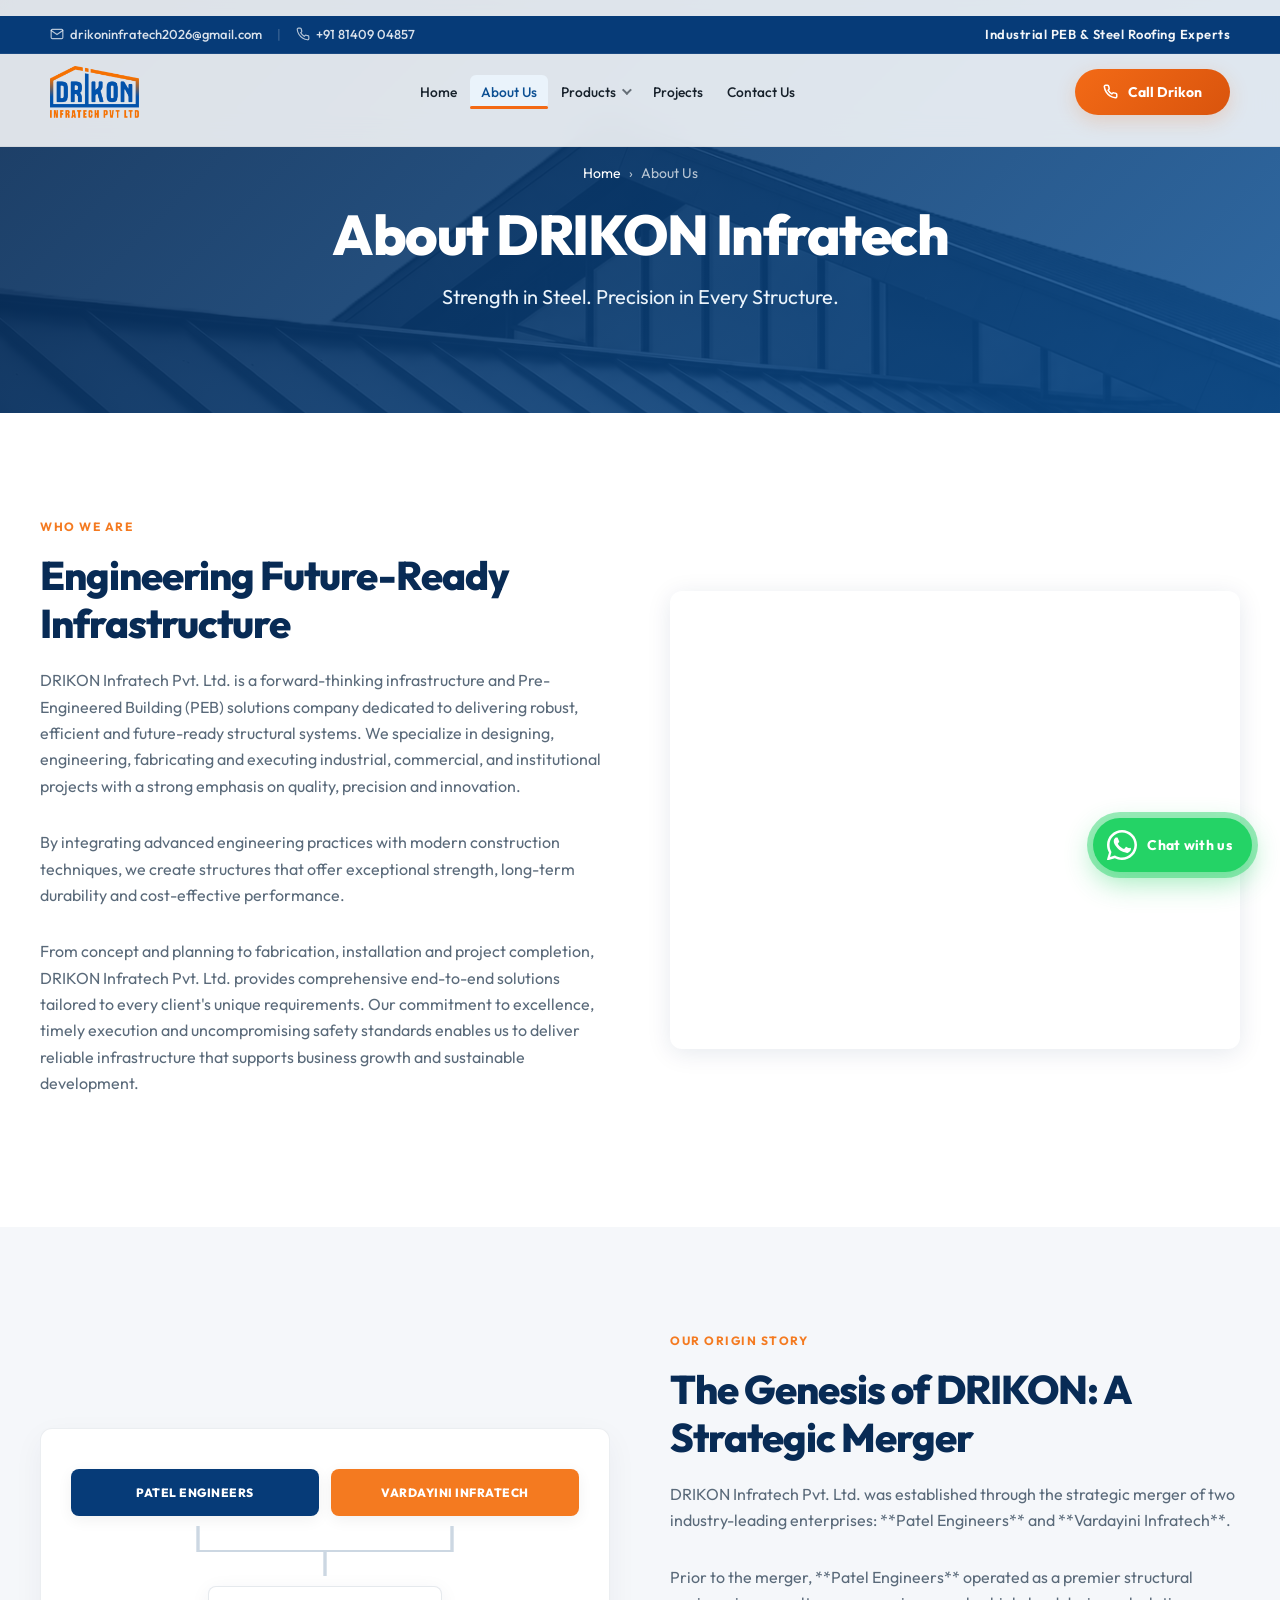
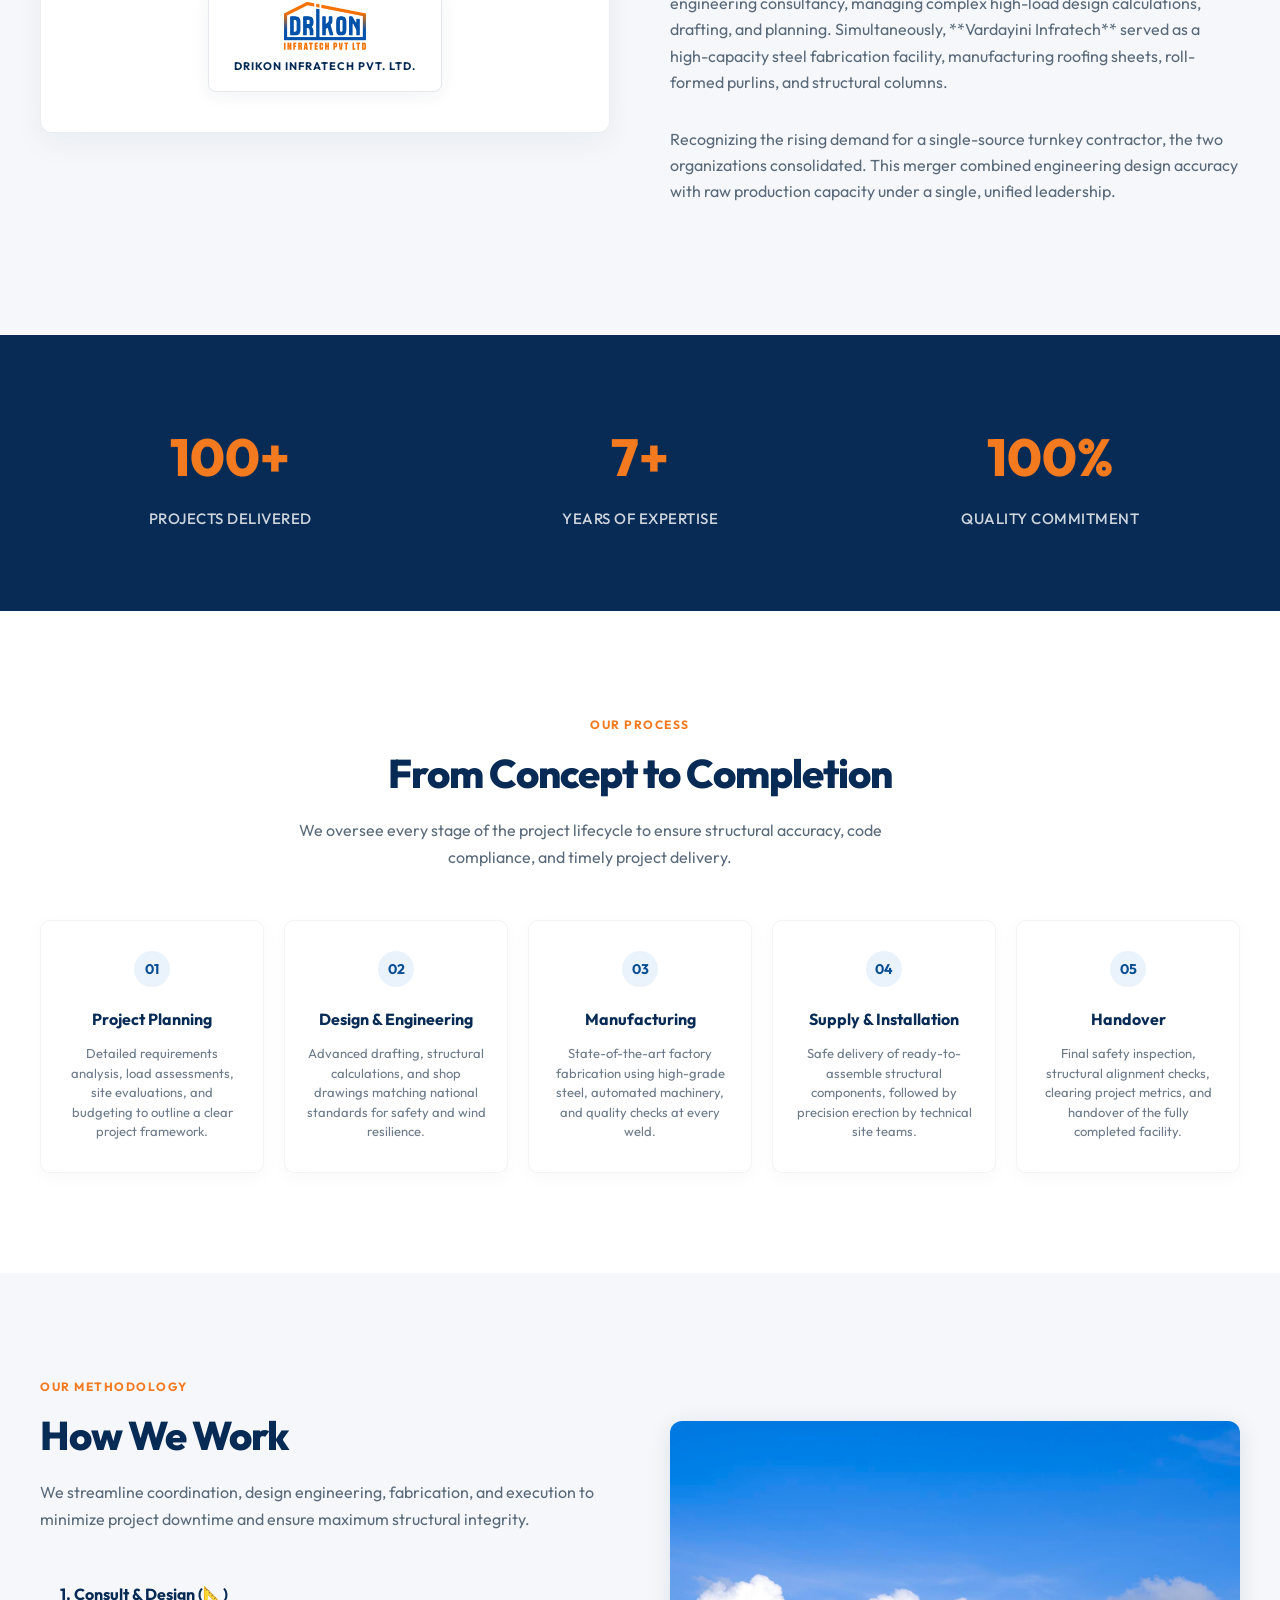
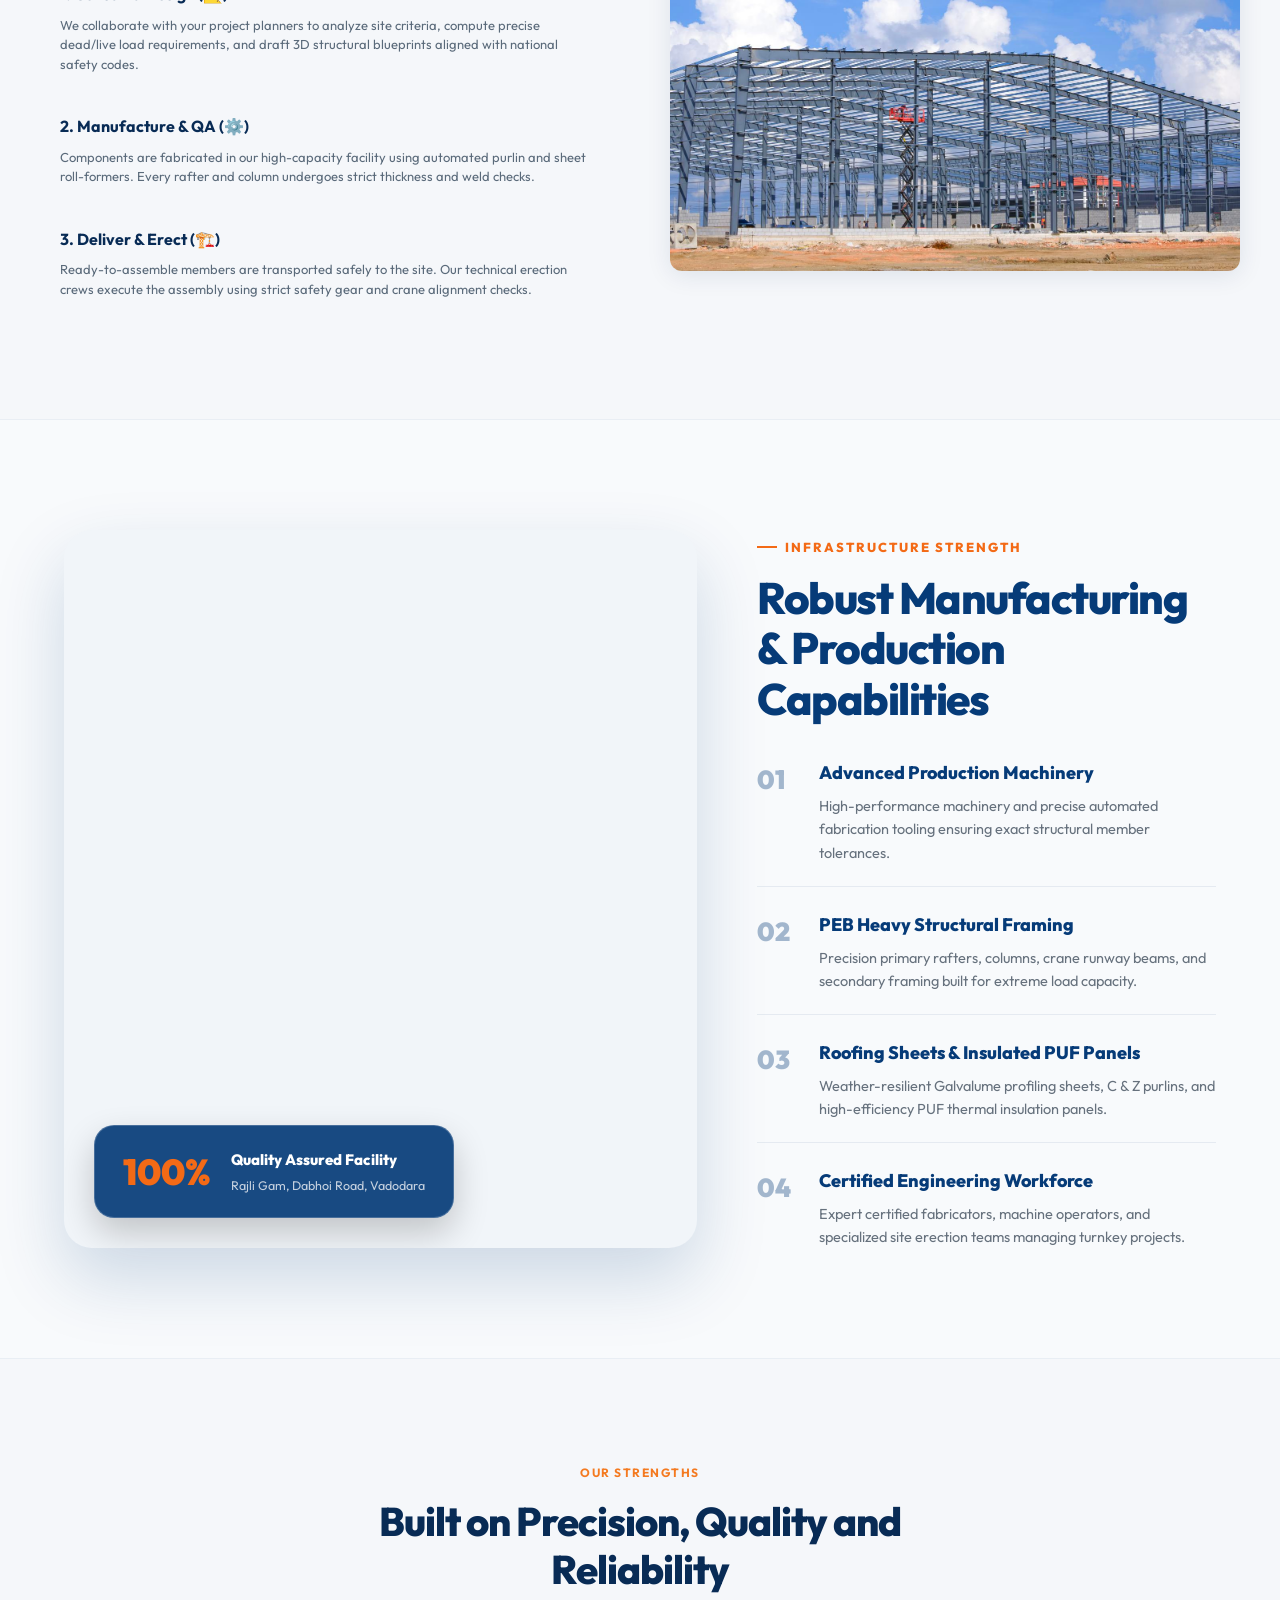
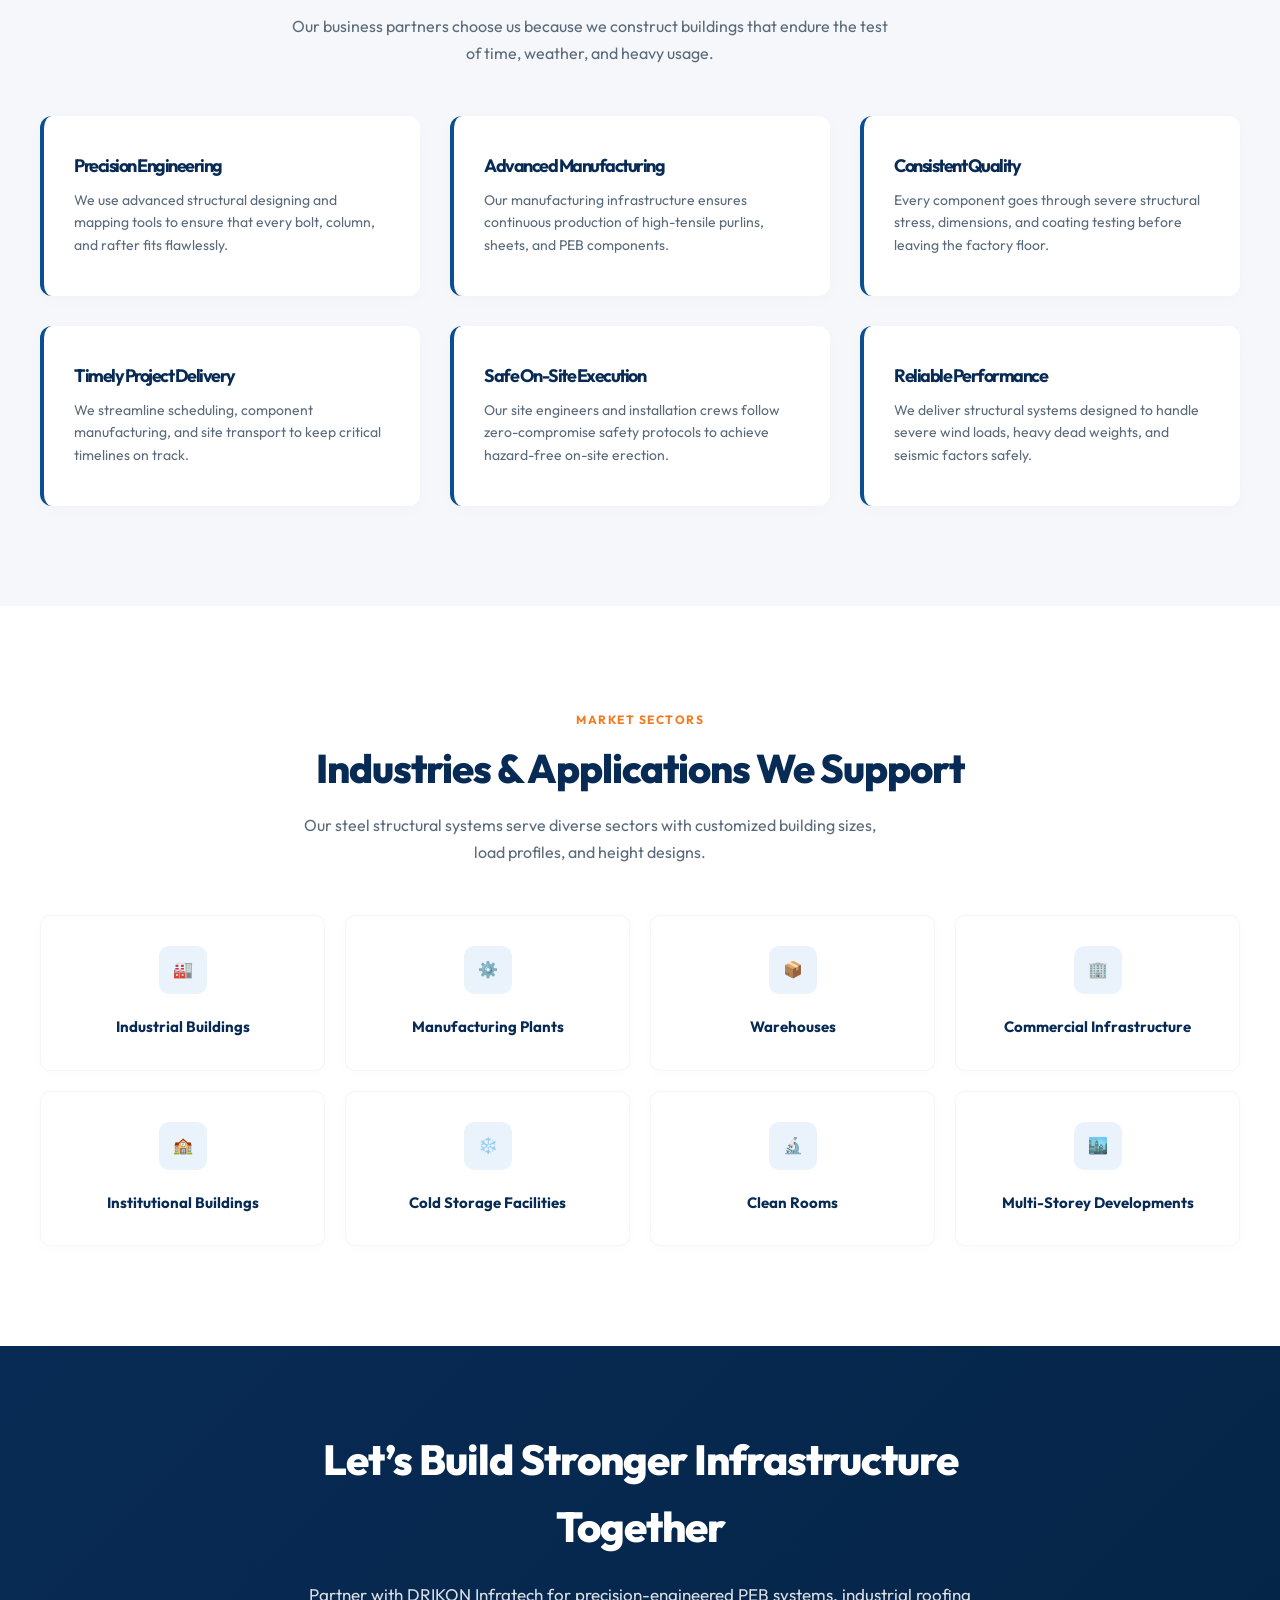
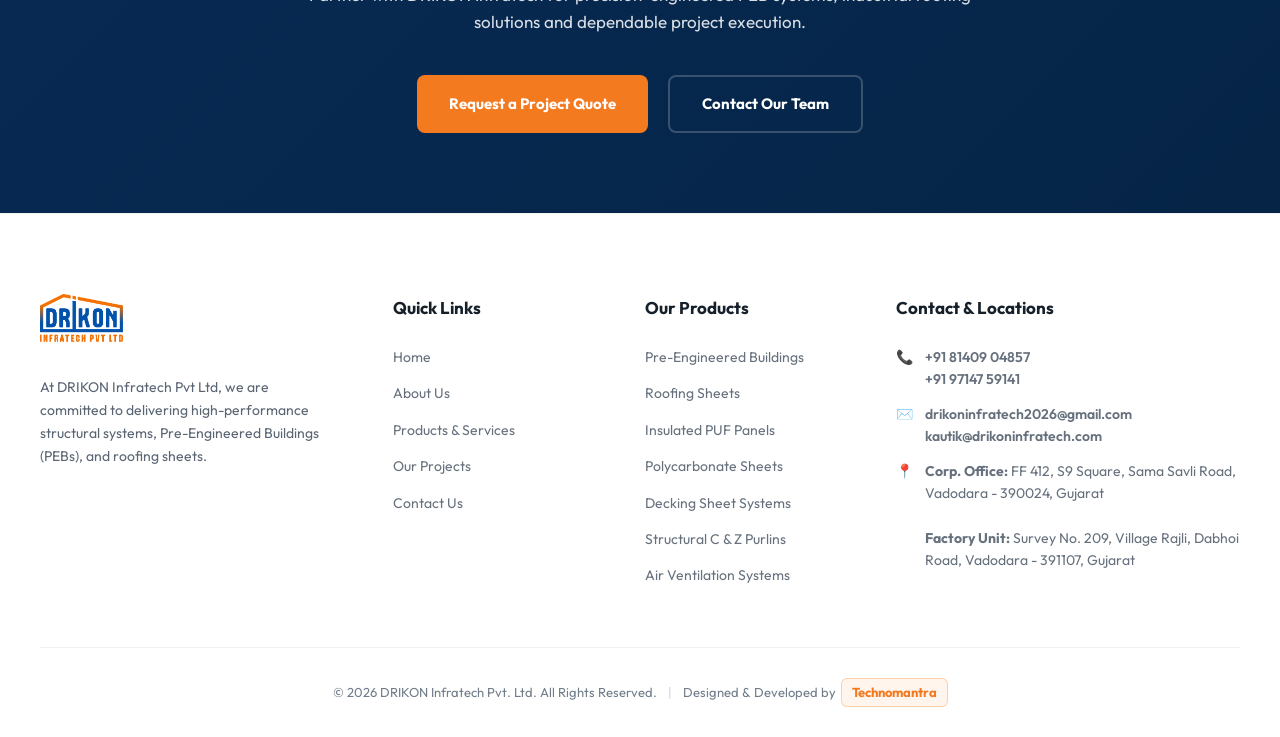
==== commit 2431eeea: "Remove FAQ link from footers across all pages" ====
--- a/about.html
+++ b/about.html
@@ -1101,7 +1101,6 @@
             <li><a href="about.html">About Us</a></li>
             <li><a href="products.html">Products &amp; Services</a></li>
             <li><a href="projects.html">Our Projects</a></li>
-            <li><a href="index.html#faq">FAQs</a></li>
             <li><a href="contact.html">Contact Us</a></li>
           </ul>
         </div>
--- a/style.css
+++ b/style.css
@@ -400,6 +400,7 @@
   position: relative;
   width: 100%;
   height: 100vh;
+  min-height: 550px;
   overflow: hidden;
   display: flex;
   align-items: center;
@@ -410,12 +411,13 @@
   position: absolute;
   top: 50%;
   left: 50%;
+  width: 100%;
+  height: 100%;
   min-width: 100%;
   min-height: 100%;
-  width: auto;
-  height: auto;
   transform: translate(-50%, -50%);
   object-fit: cover;
+  object-position: center center;
   z-index: 1;
 }
 
@@ -425,7 +427,7 @@
   left: 0;
   width: 100%;
   height: 100%;
-  background: linear-gradient(135deg, rgba(5, 46, 92, 0.75) 0%, rgba(6, 59, 120, 0.65) 55%, rgba(13, 95, 168, 0.55) 100%);
+  background: linear-gradient(135deg, rgba(5, 46, 92, 0.70) 0%, rgba(6, 59, 120, 0.60) 55%, rgba(13, 95, 168, 0.50) 100%);
   z-index: 2;
 }
 
